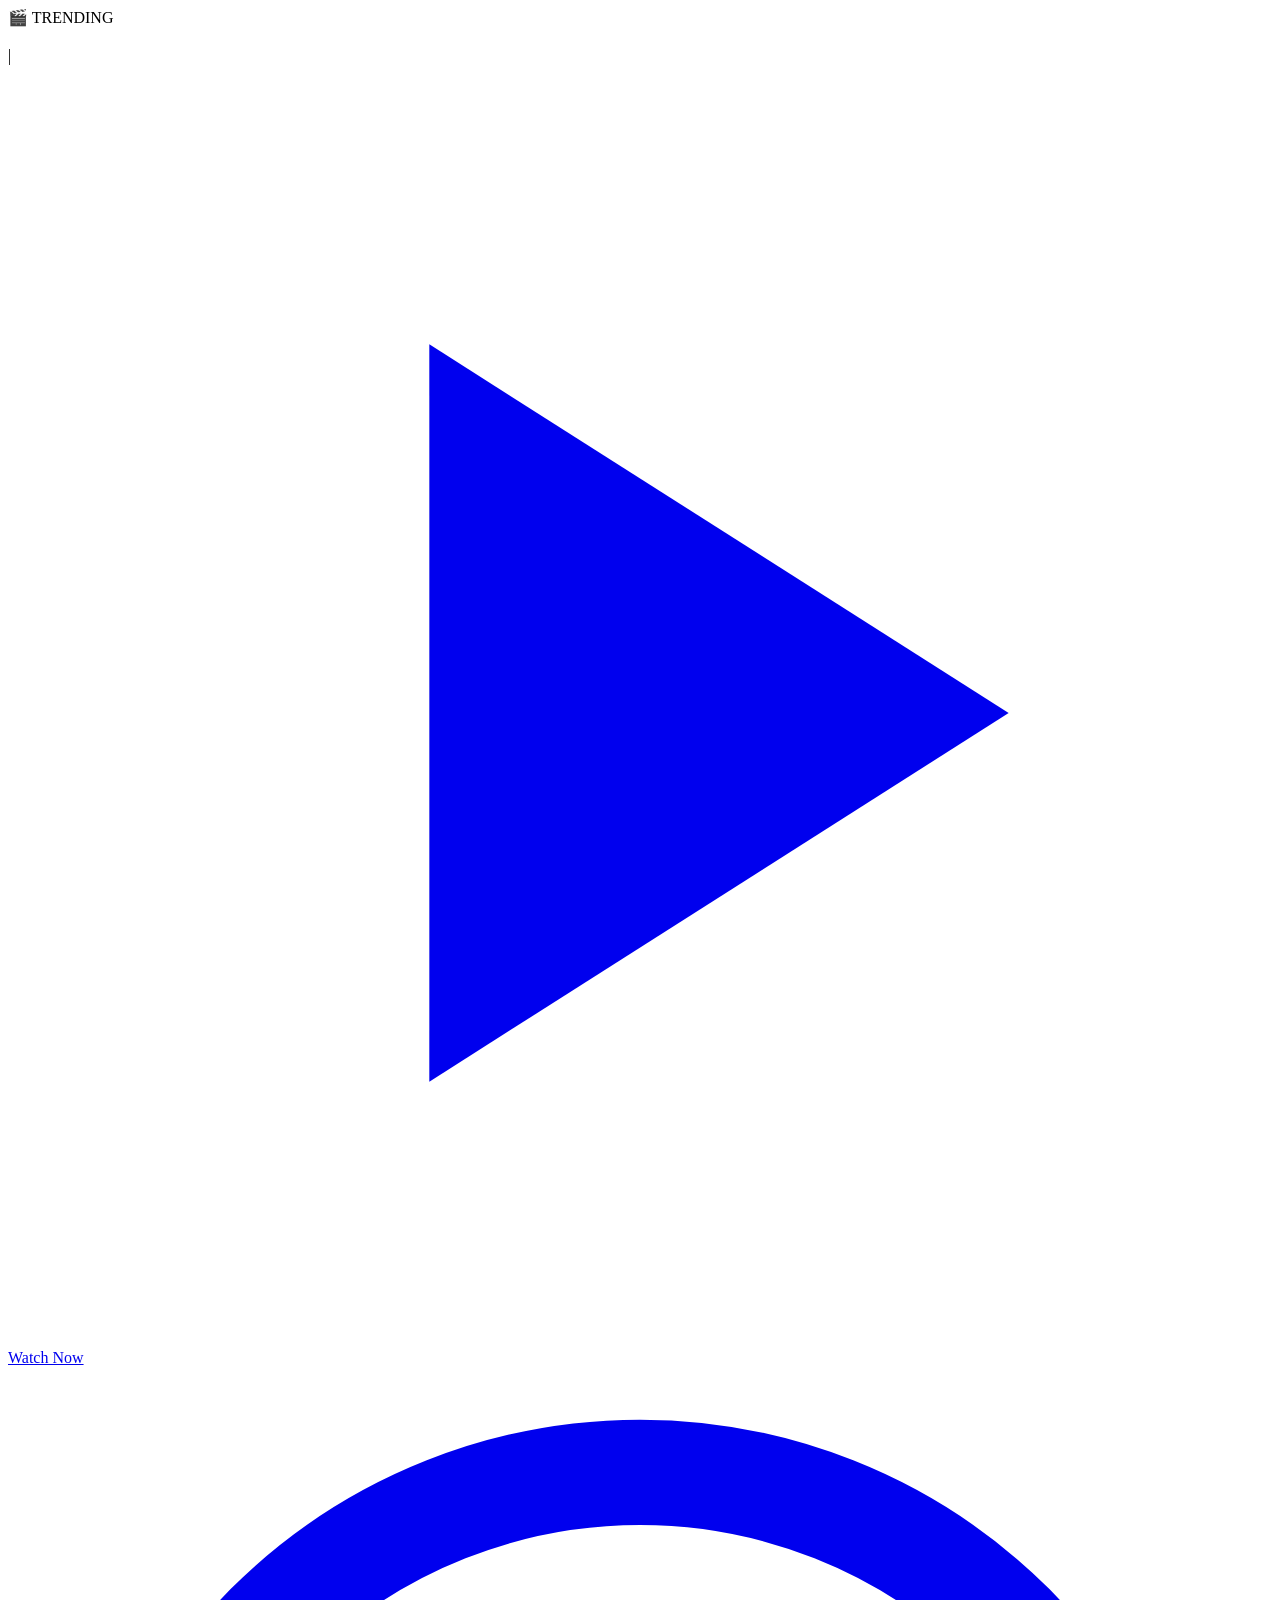
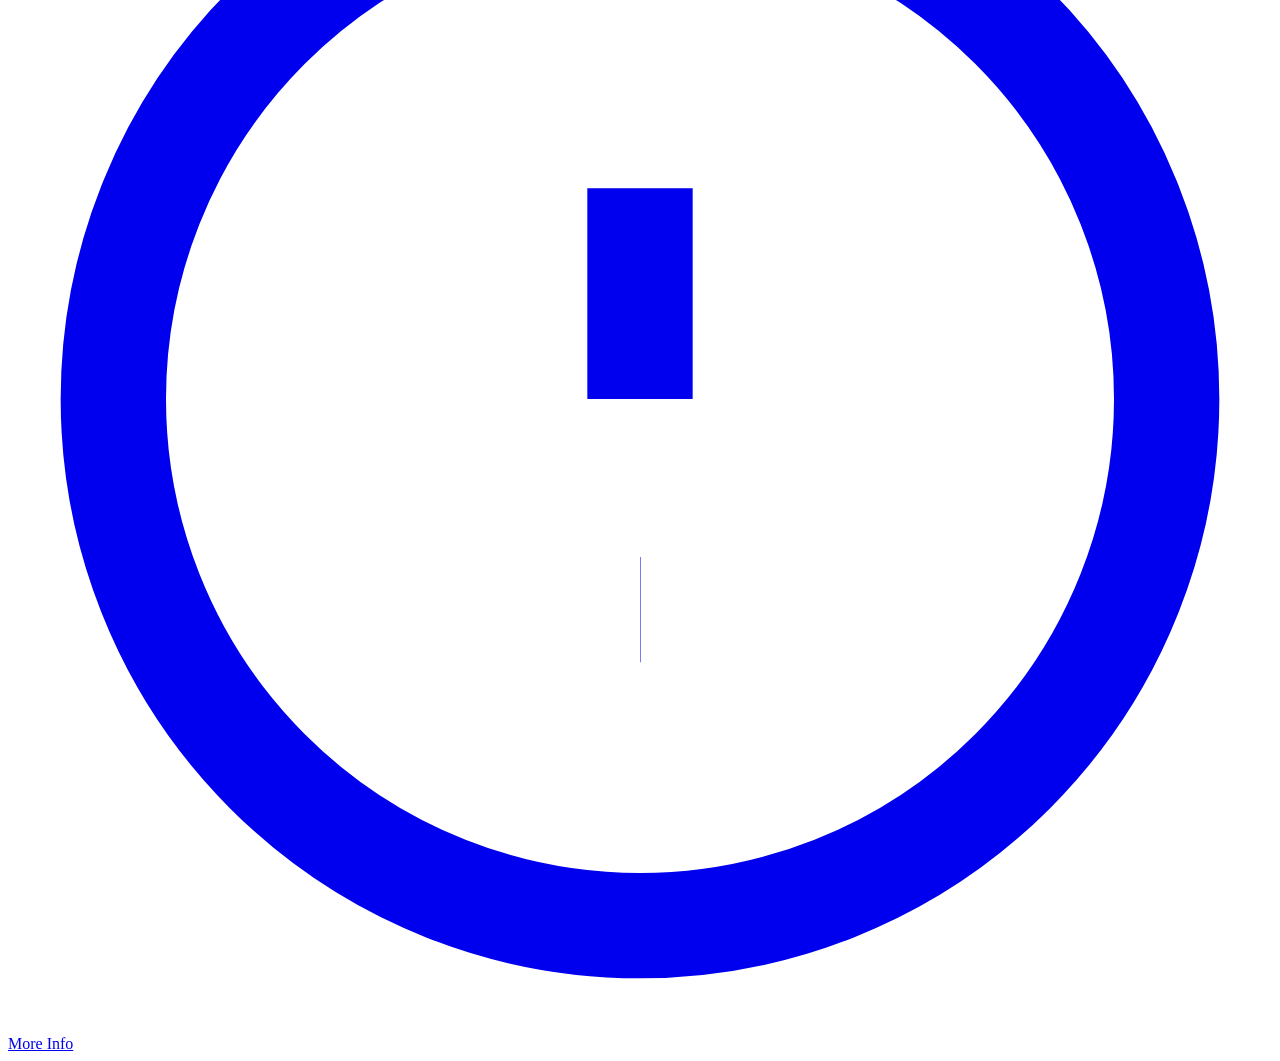
==== index.html @ 194842af "Add files via upload" ====
<!DOCTYPE html>
<html lang="en">
<head>
  <meta charset="UTF-8">
  <meta name="viewport" content="width=device-width, initial-scale=1.0">
  <title>StreamVault — Watch Movies & TV Shows</title>
  <meta name="description" content="Stream thousands of movies and TV shows for free on StreamVault.">
  <link rel="icon" href="data:image/svg+xml,<svg xmlns='http://www.w3.org/2000/svg' viewBox='0 0 100 100'><text y='.9em' font-size='90'>🎬</text></svg>">
  <link rel="stylesheet" href="assets/css/main.css">
</head>
<body>

  <!-- Hero -->
  <section class="hero" id="hero">
    <div class="hero-bg" id="heroBg"></div>
    <div class="hero-content">
      <div class="hero-badge" id="heroBadge">🎬 TRENDING</div>
      <h1 class="hero-title" id="heroTitle"></h1>
      <div class="hero-meta">
        <span id="heroRating"></span>
        <span class="sep">|</span>
        <span id="heroYear"></span>
      </div>
      <p class="hero-overview" id="heroOverview"></p>
      <div class="hero-btns">
        <a class="btn btn-primary" id="heroWatchBtn" href="#">
          <svg viewBox="0 0 24 24" fill="currentColor"><path d="M8 5v14l11-7z"/></svg>
          Watch Now
        </a>
        <a class="btn btn-secondary" id="heroDetailBtn" href="#">
          <svg viewBox="0 0 24 24" fill="none" stroke="currentColor" stroke-width="2"><circle cx="12" cy="12" r="10"/><line x1="12" y1="8" x2="12" y2="12"/><line x1="12" y1="16" x2="12.01" y2="16"/></svg>
          More Info
        </a>
      </div>
    </div>
    <div class="hero-thumbs" id="heroThumbs"></div>
  </section>

  <!-- Main content rows -->
  <main id="homeContent"></main>

  <!-- Scripts -->
  <script src="assets/js/config.js"></script>
  <script src="assets/js/api.js"></script>
  <script src="assets/js/ui.js"></script>
  <script src="assets/js/layout.js"></script>
  <script src="assets/js/home.js"></script>
</body>
</html>
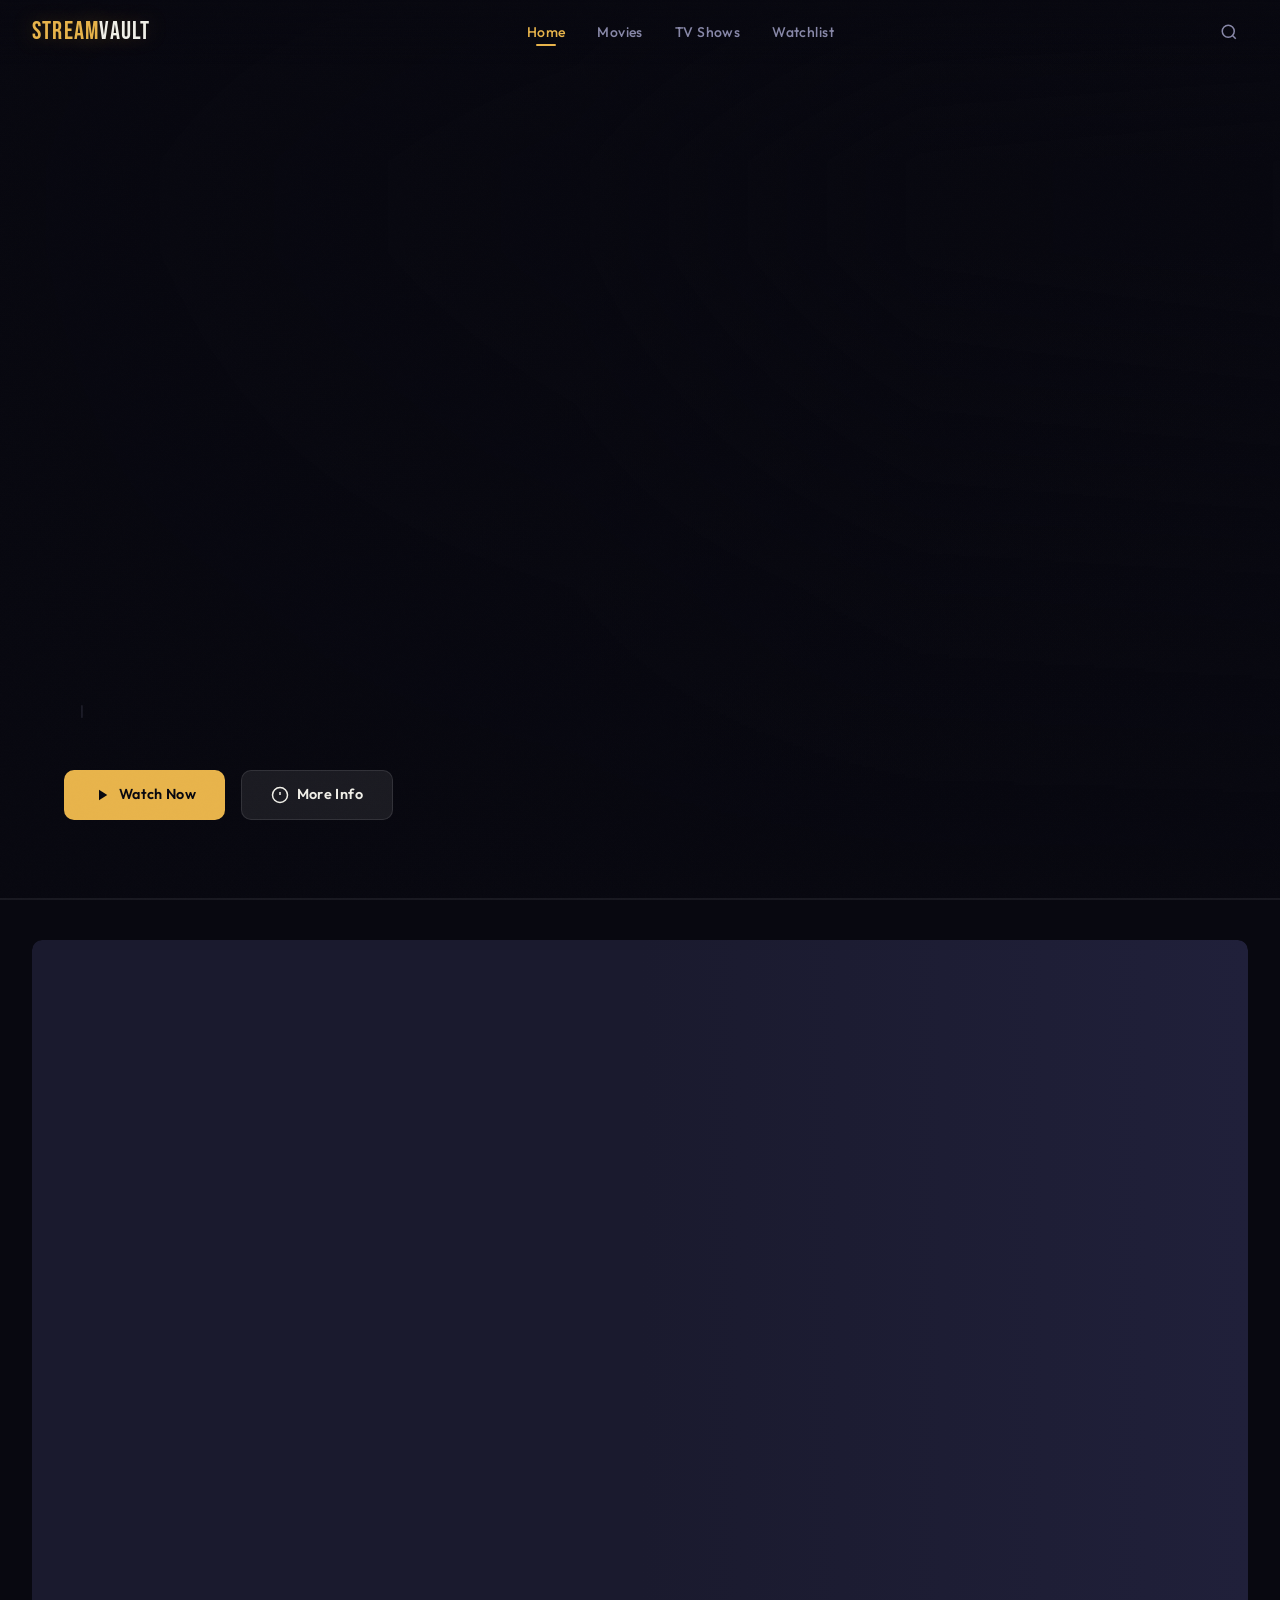
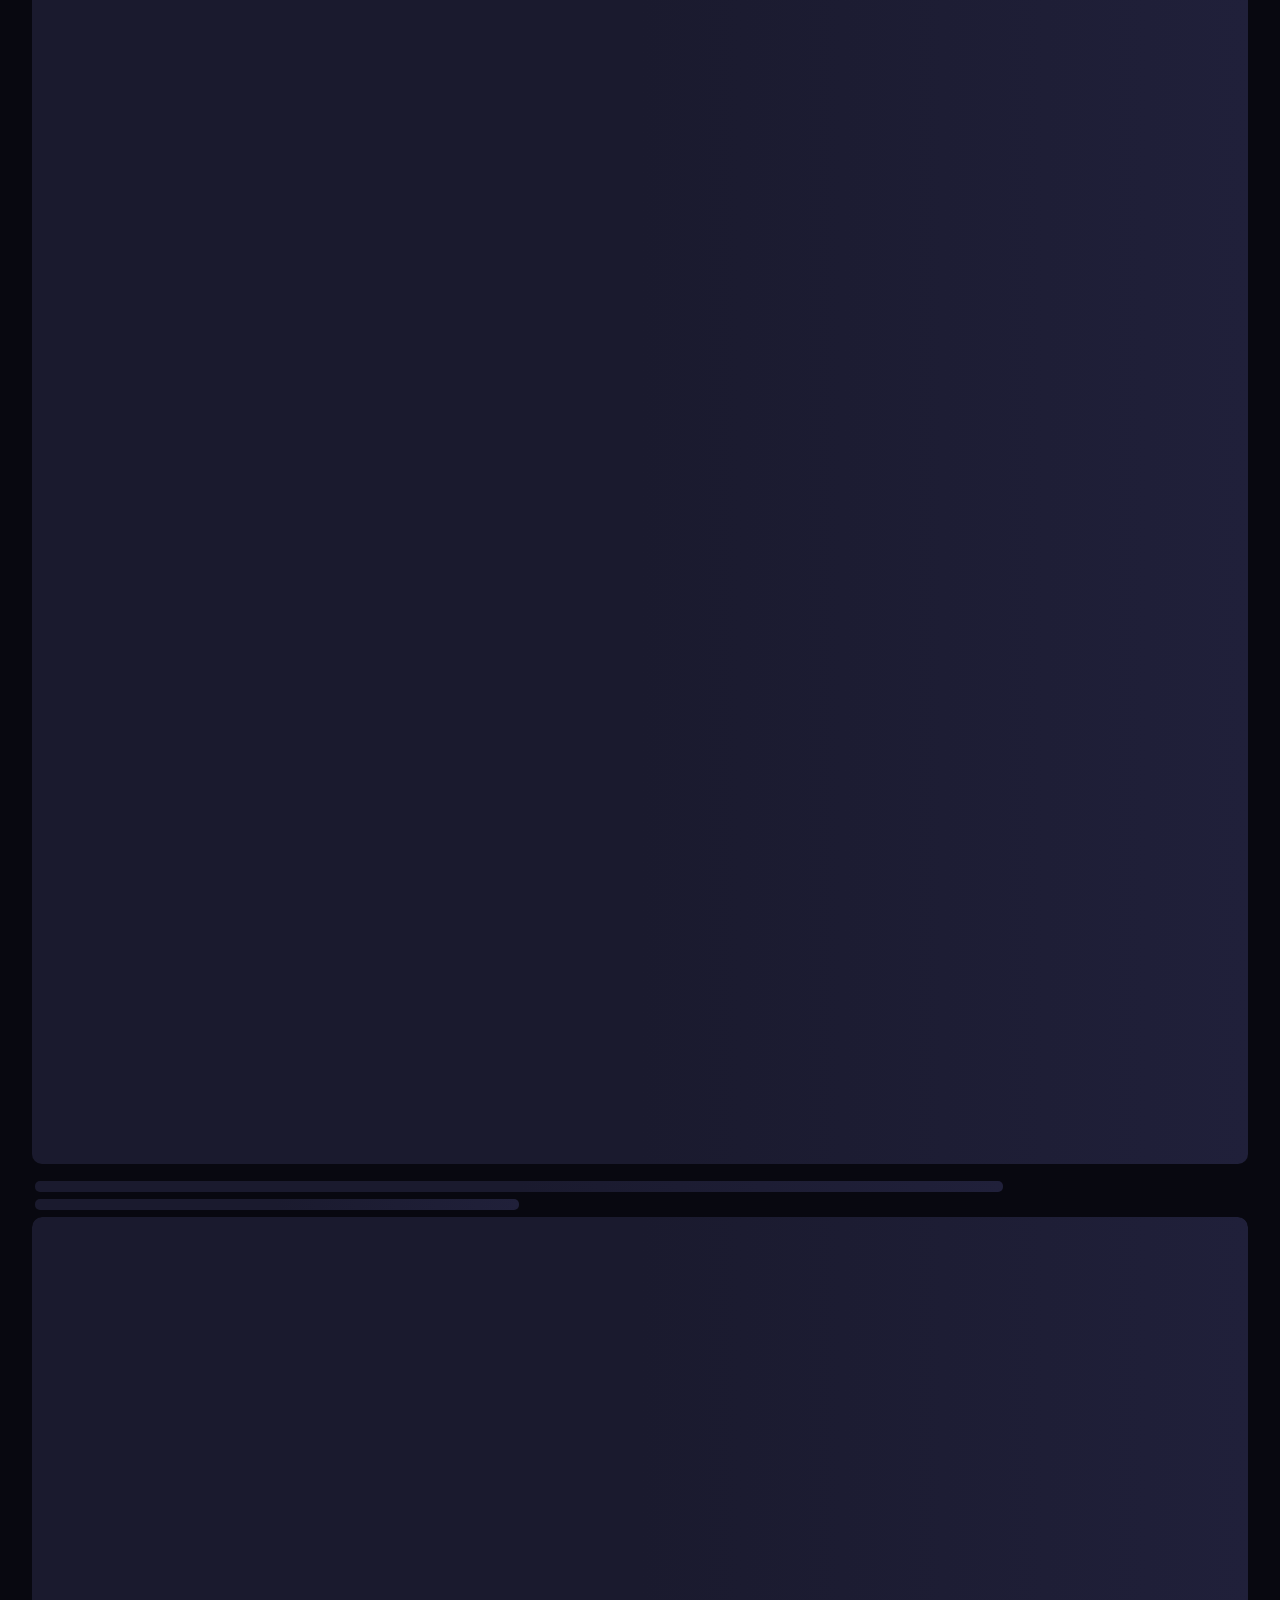
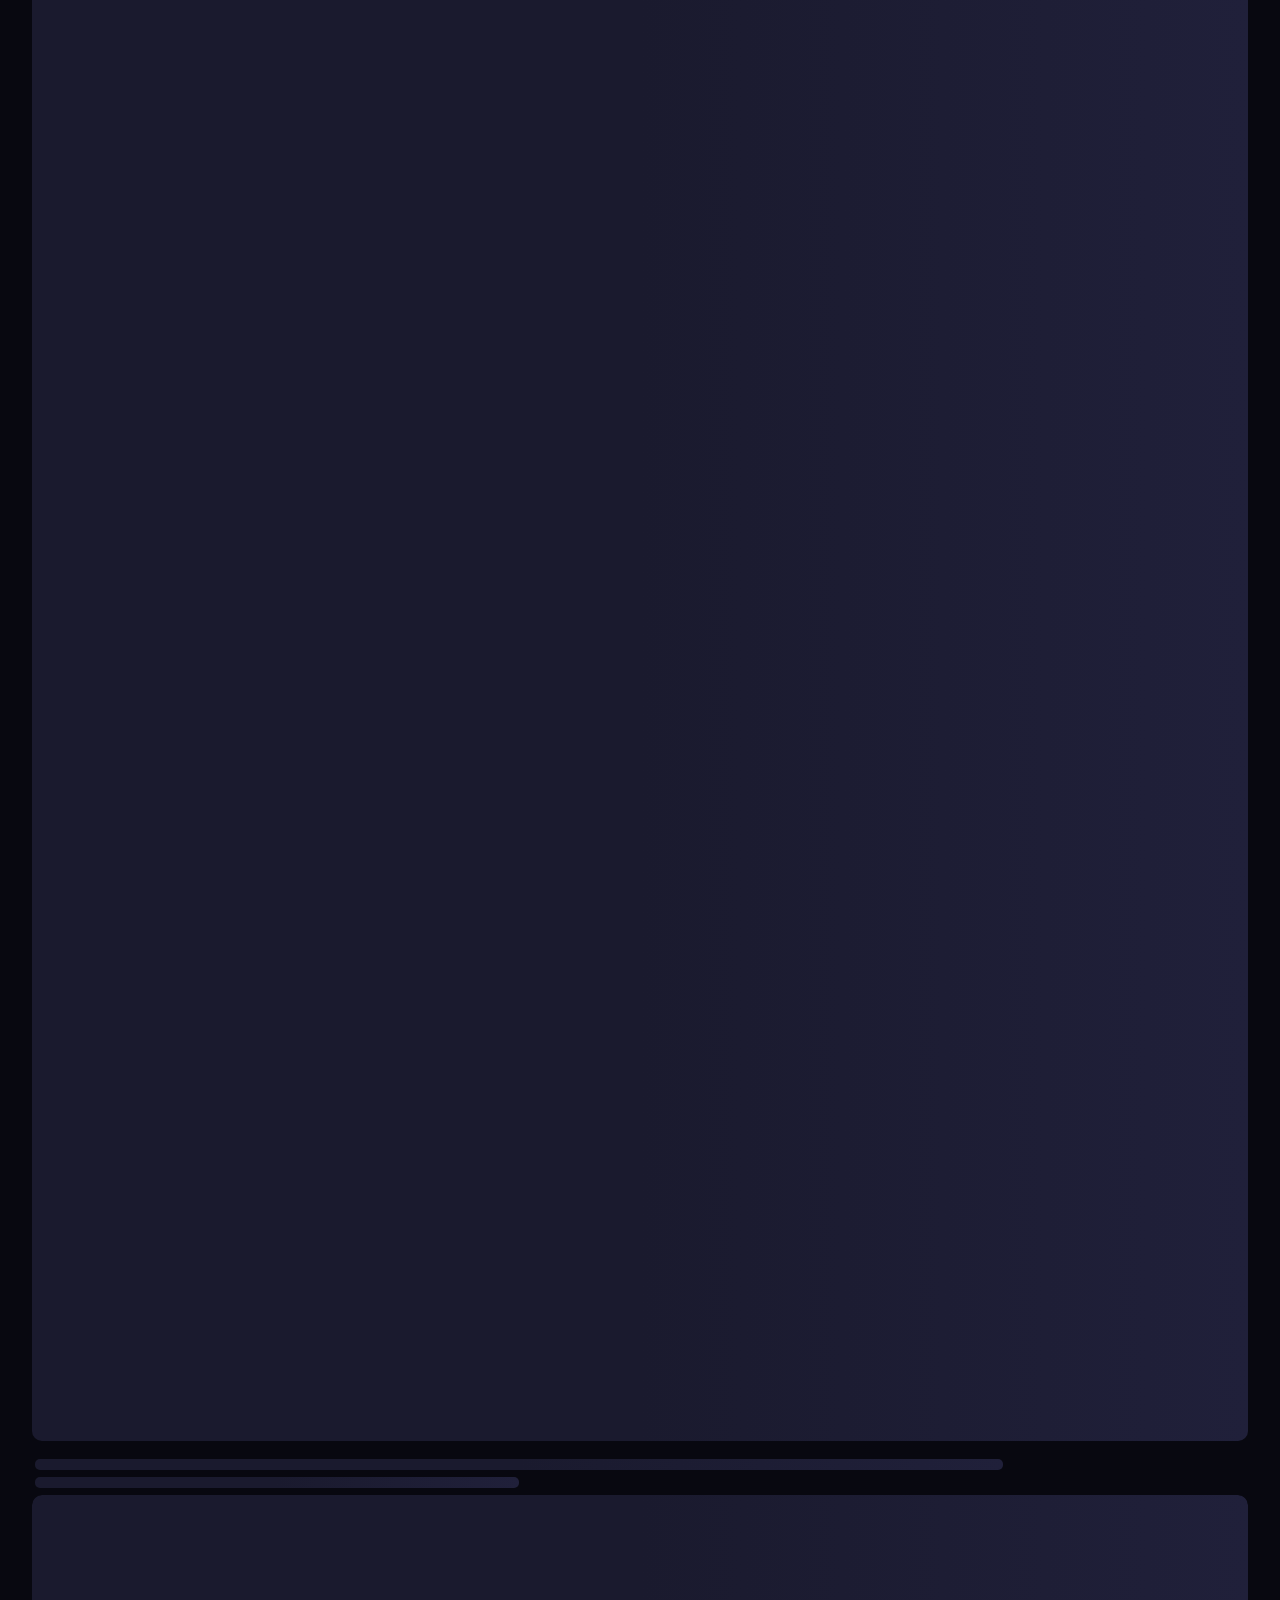
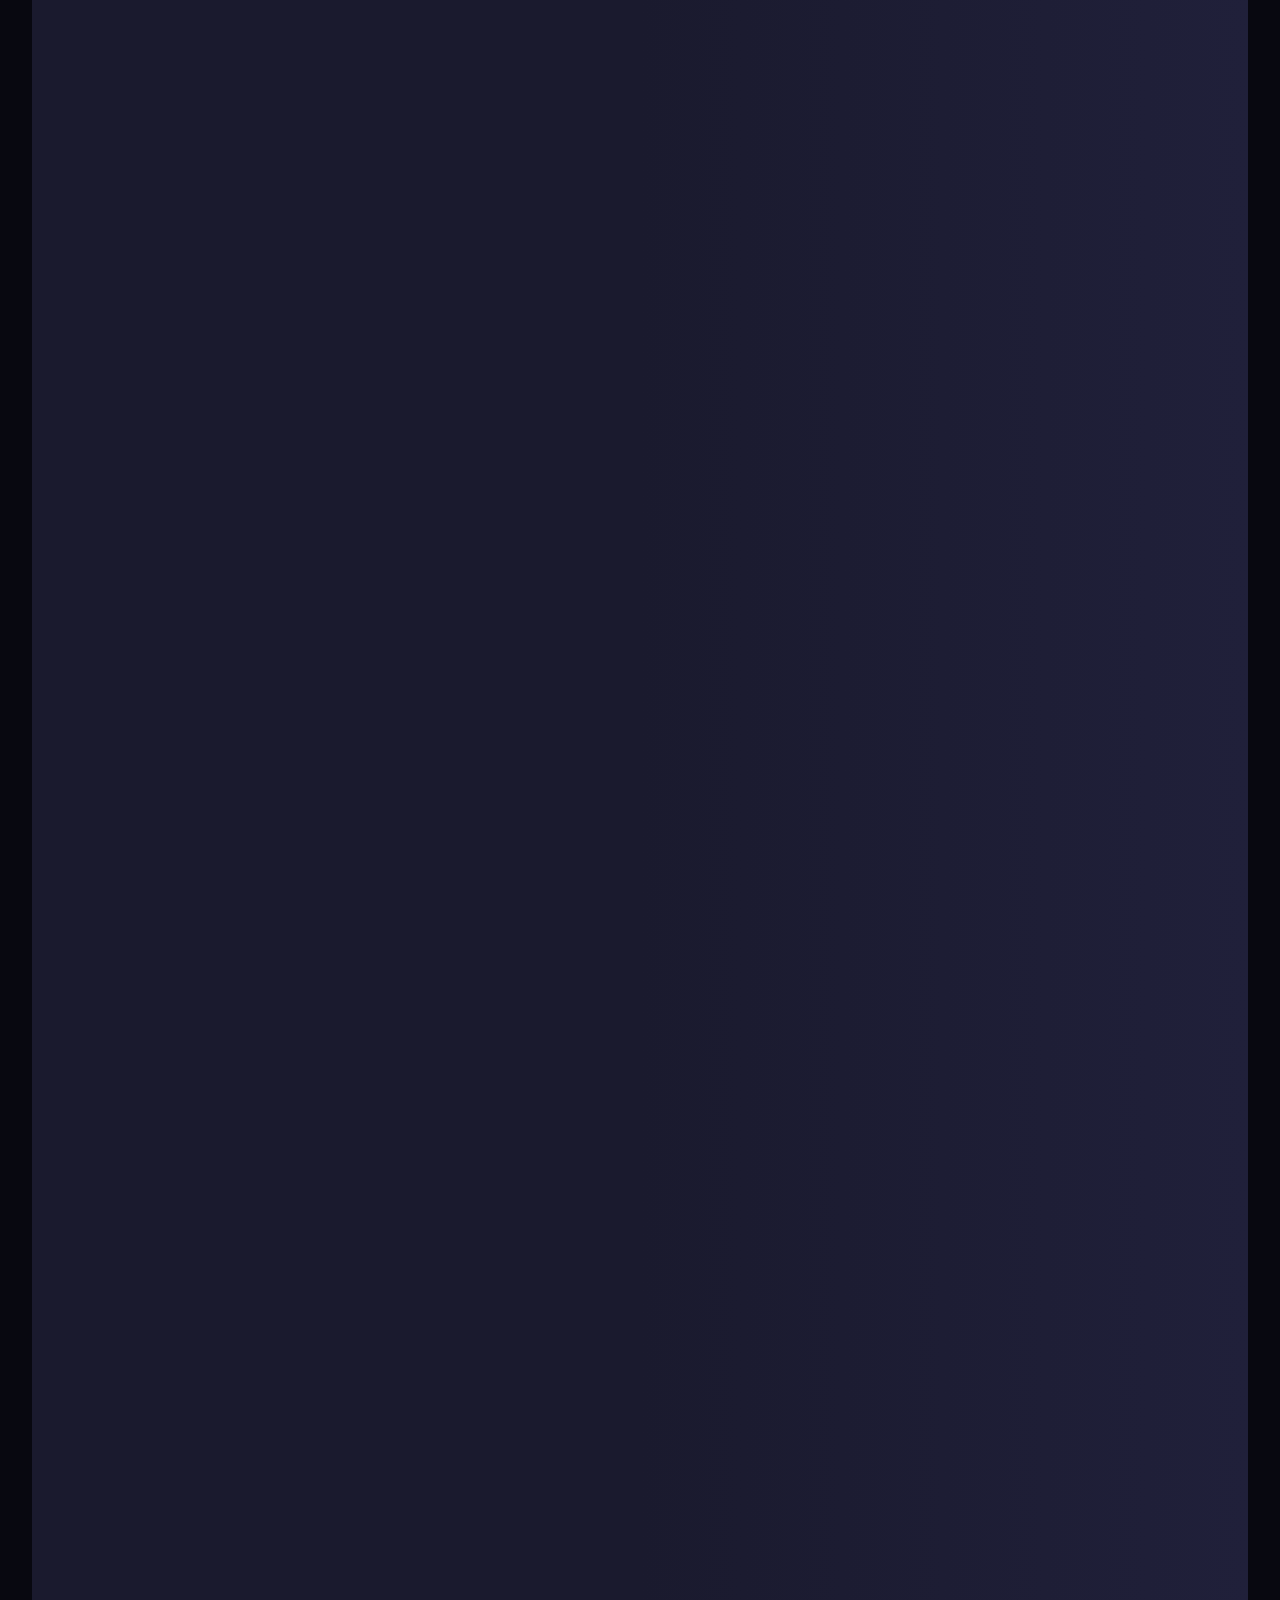
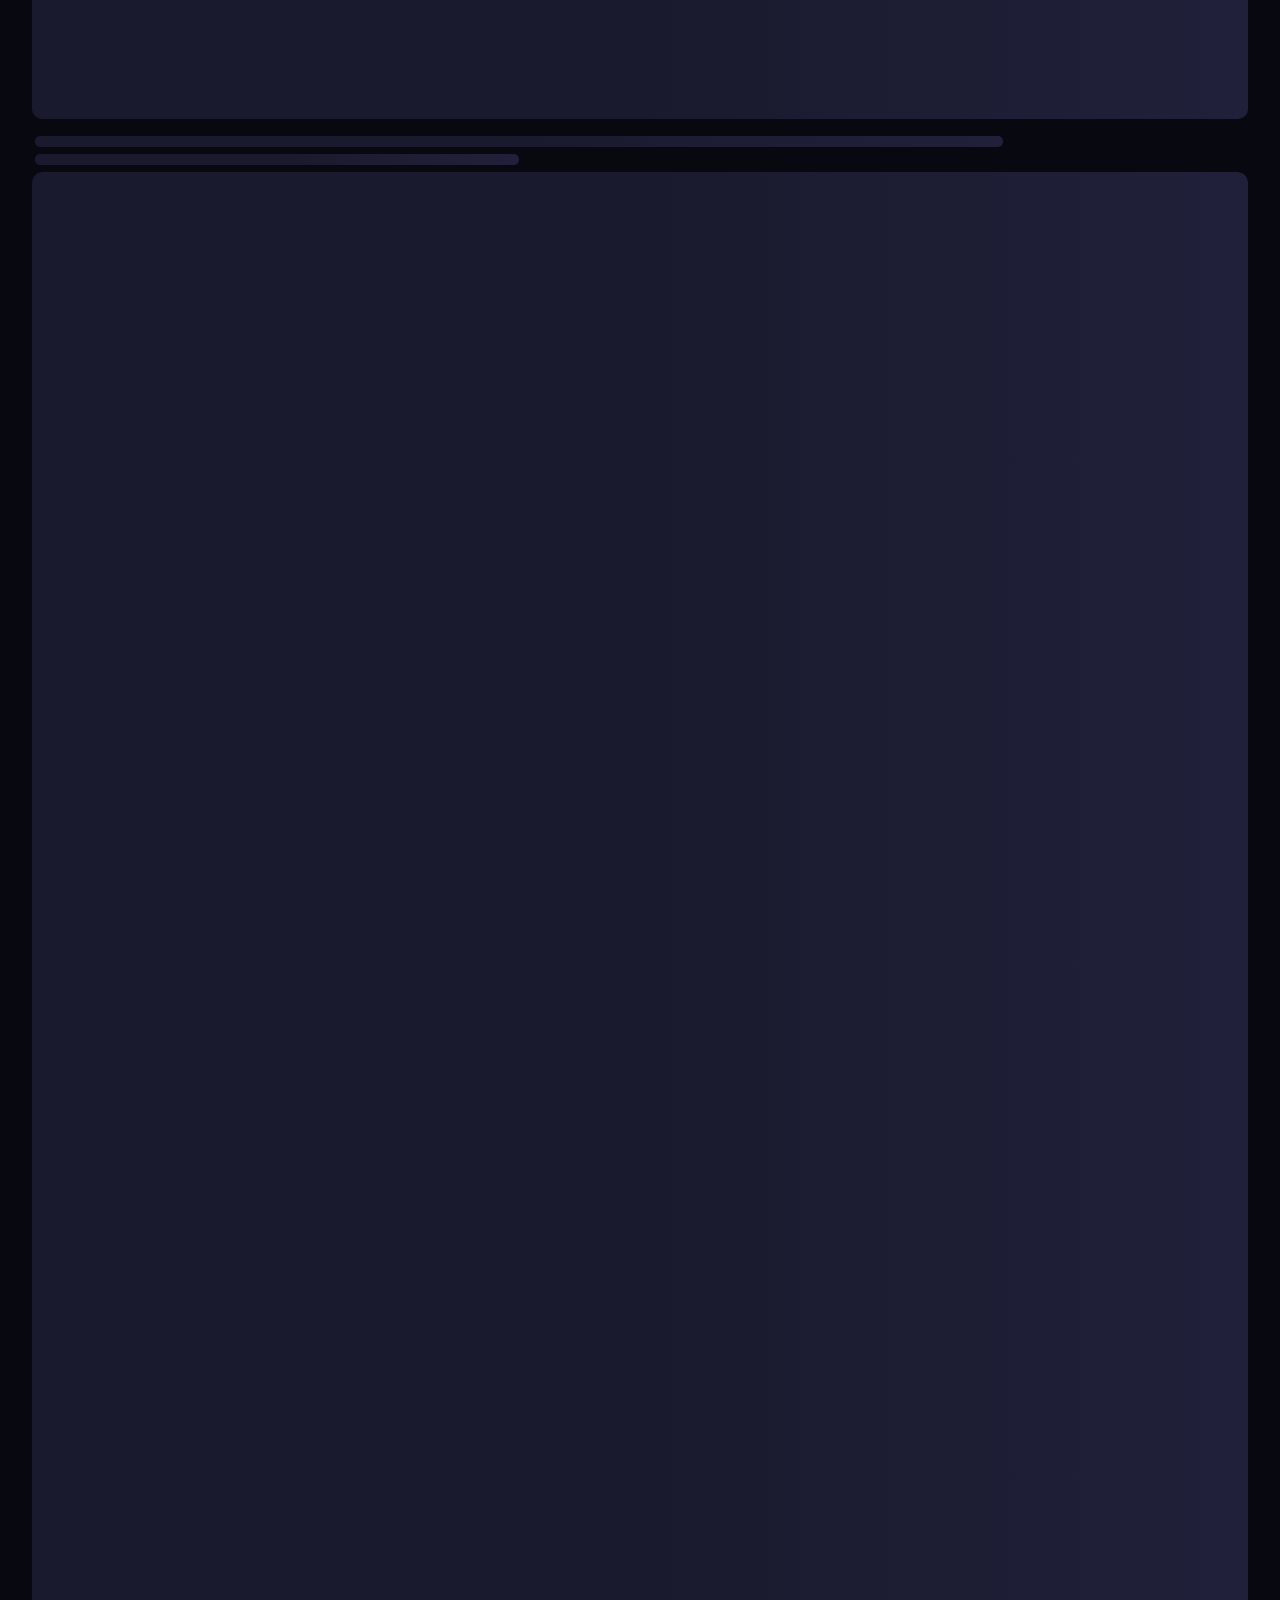
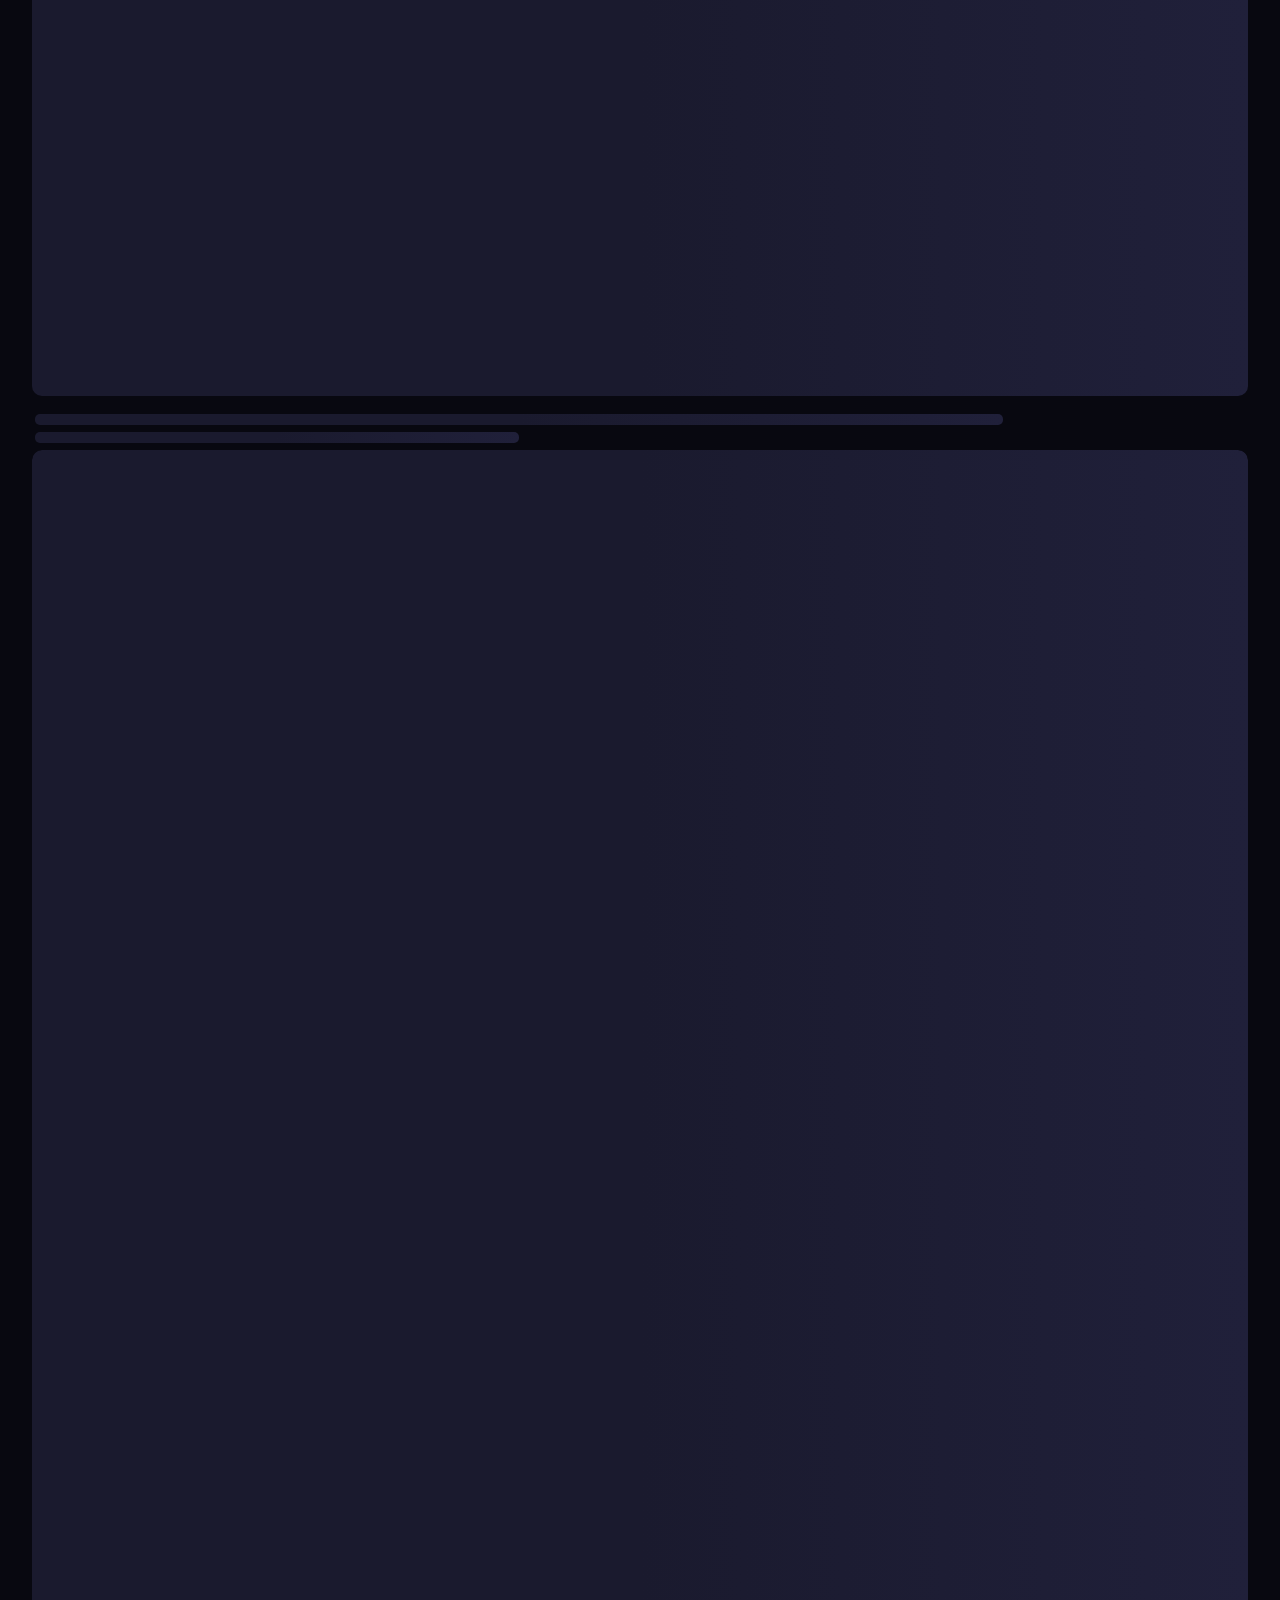
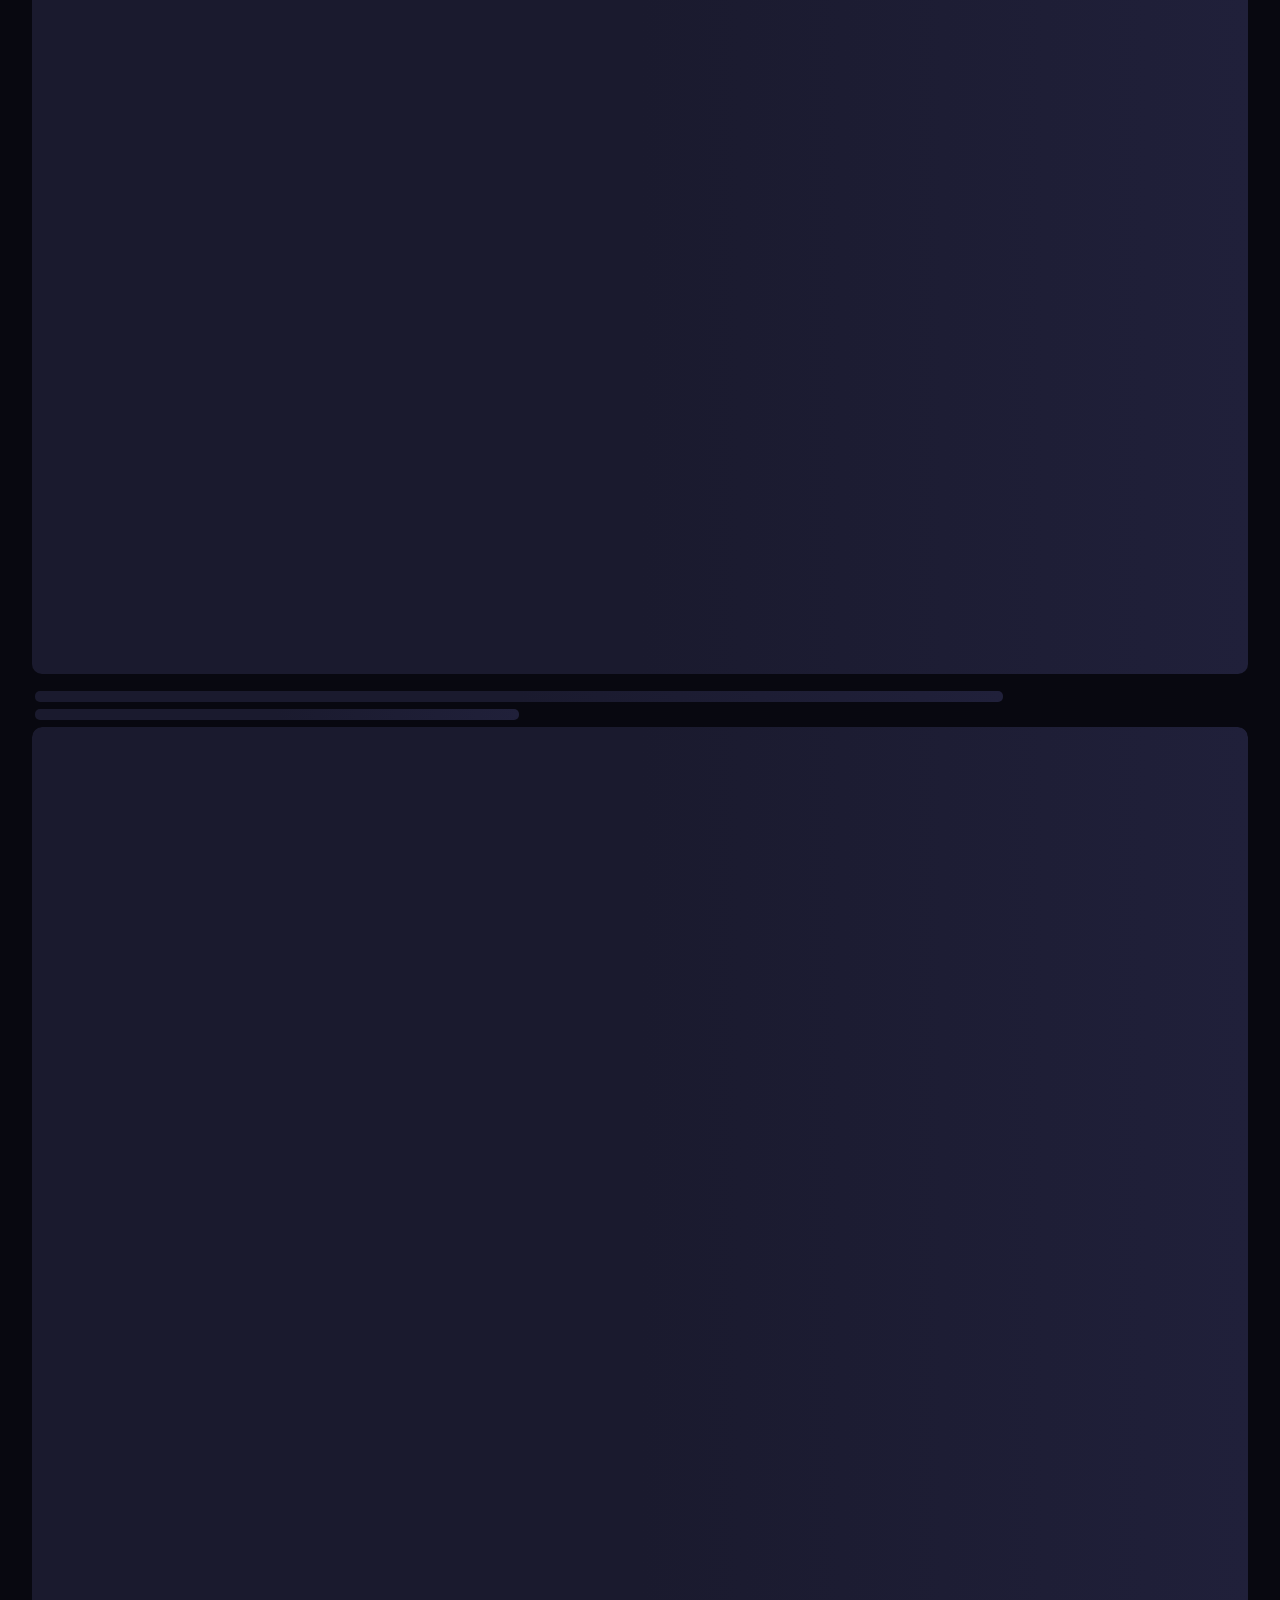
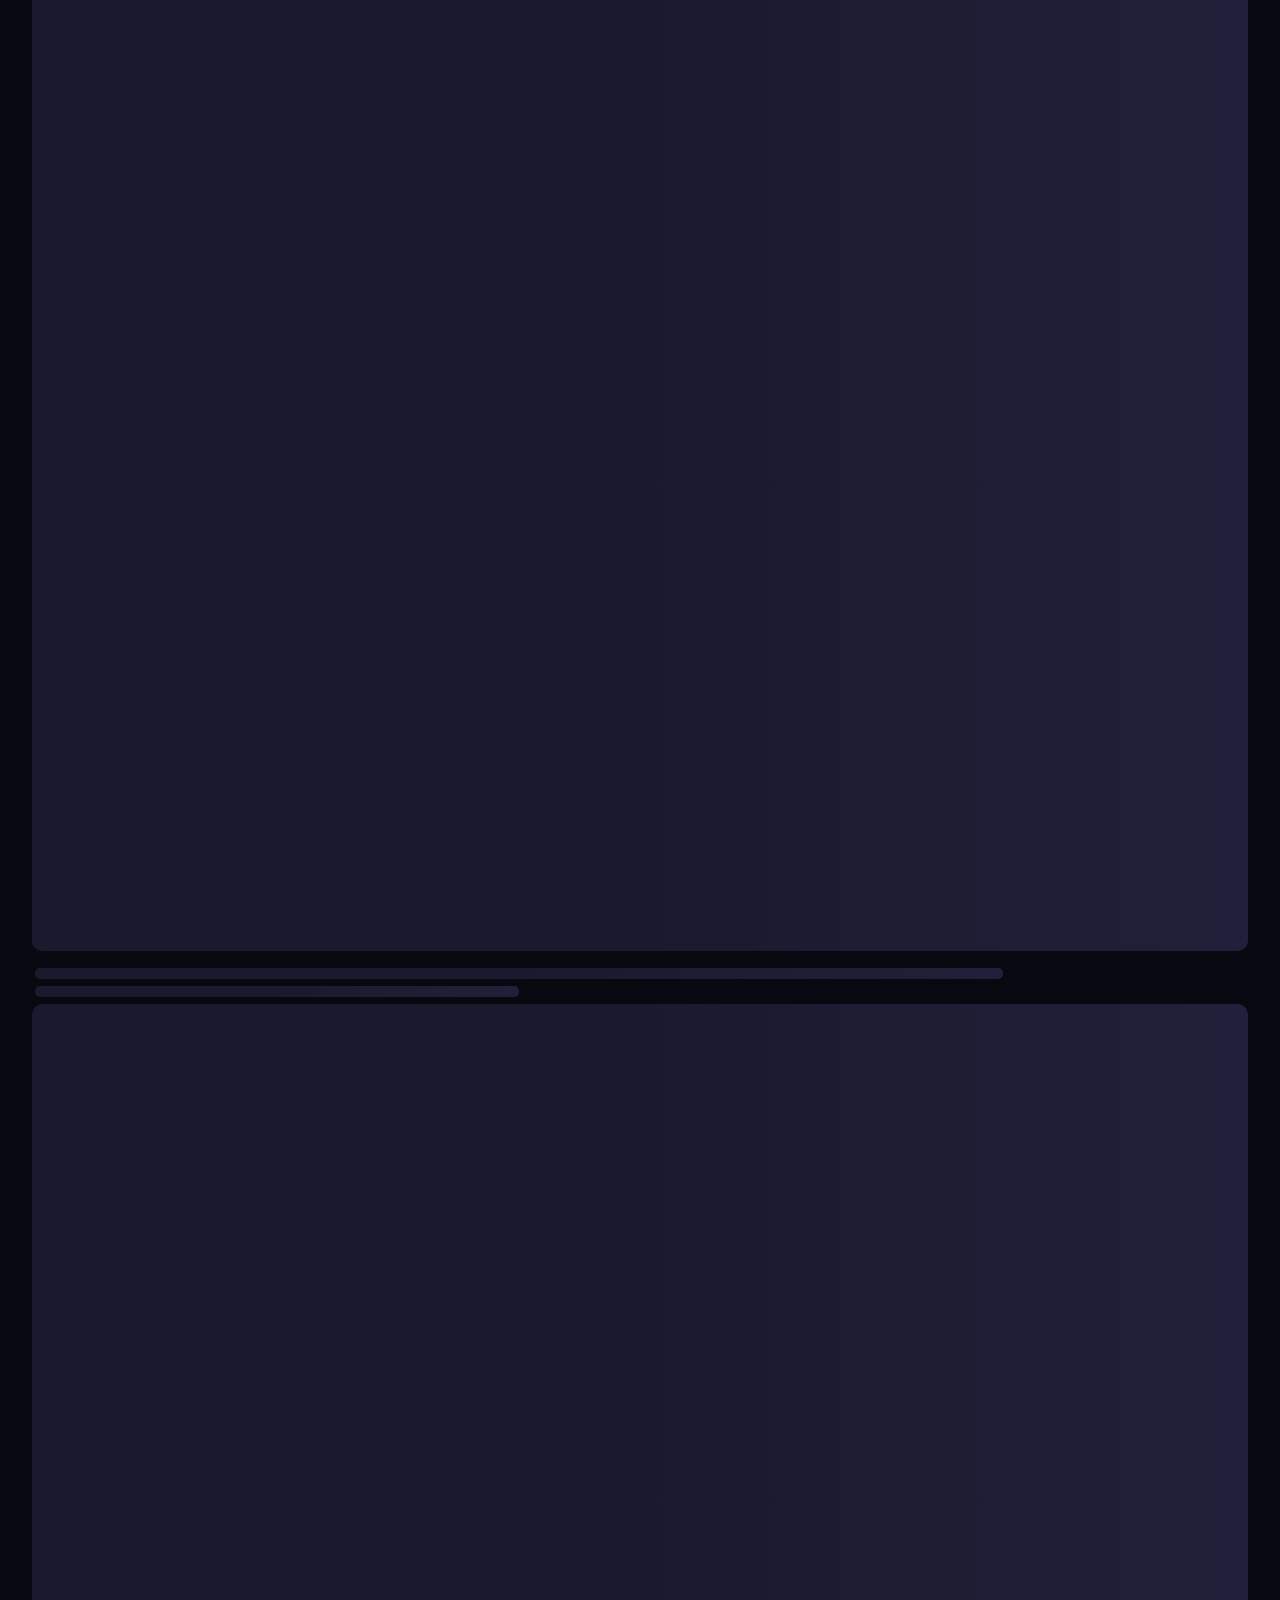
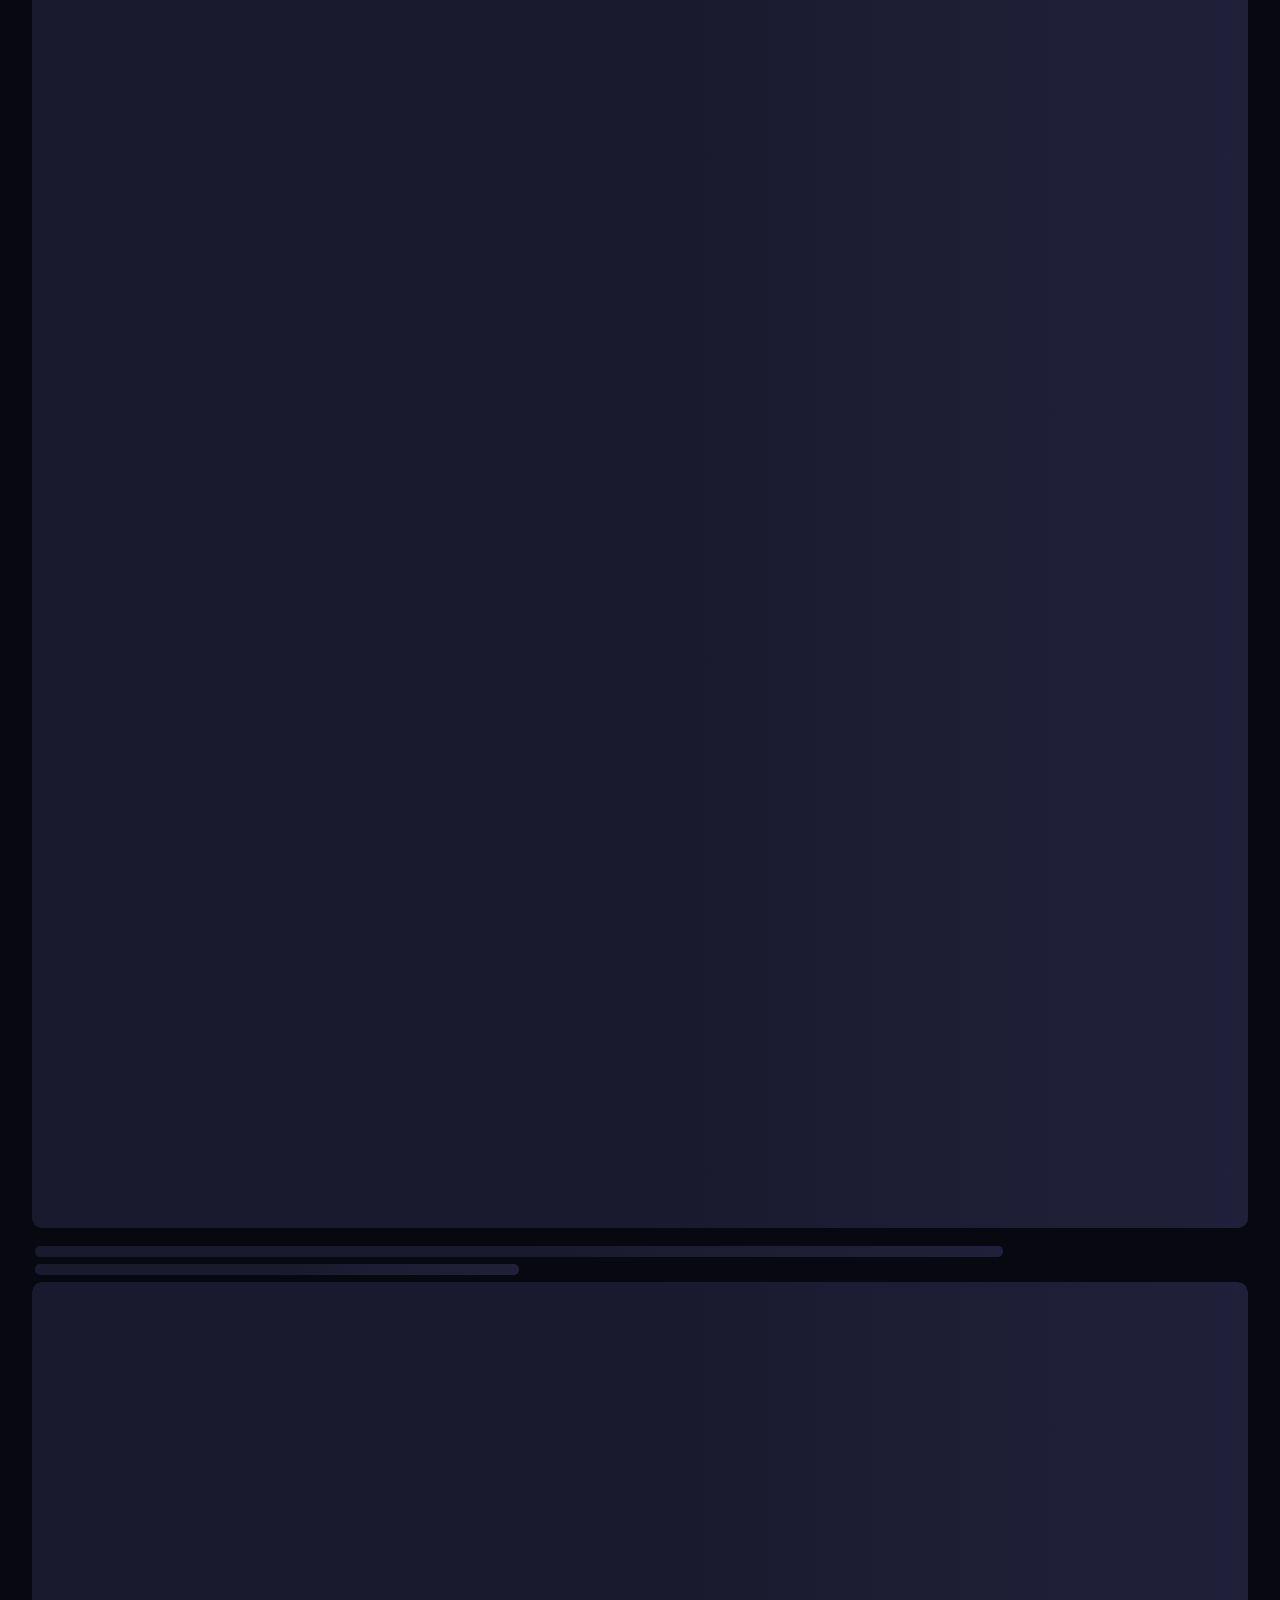
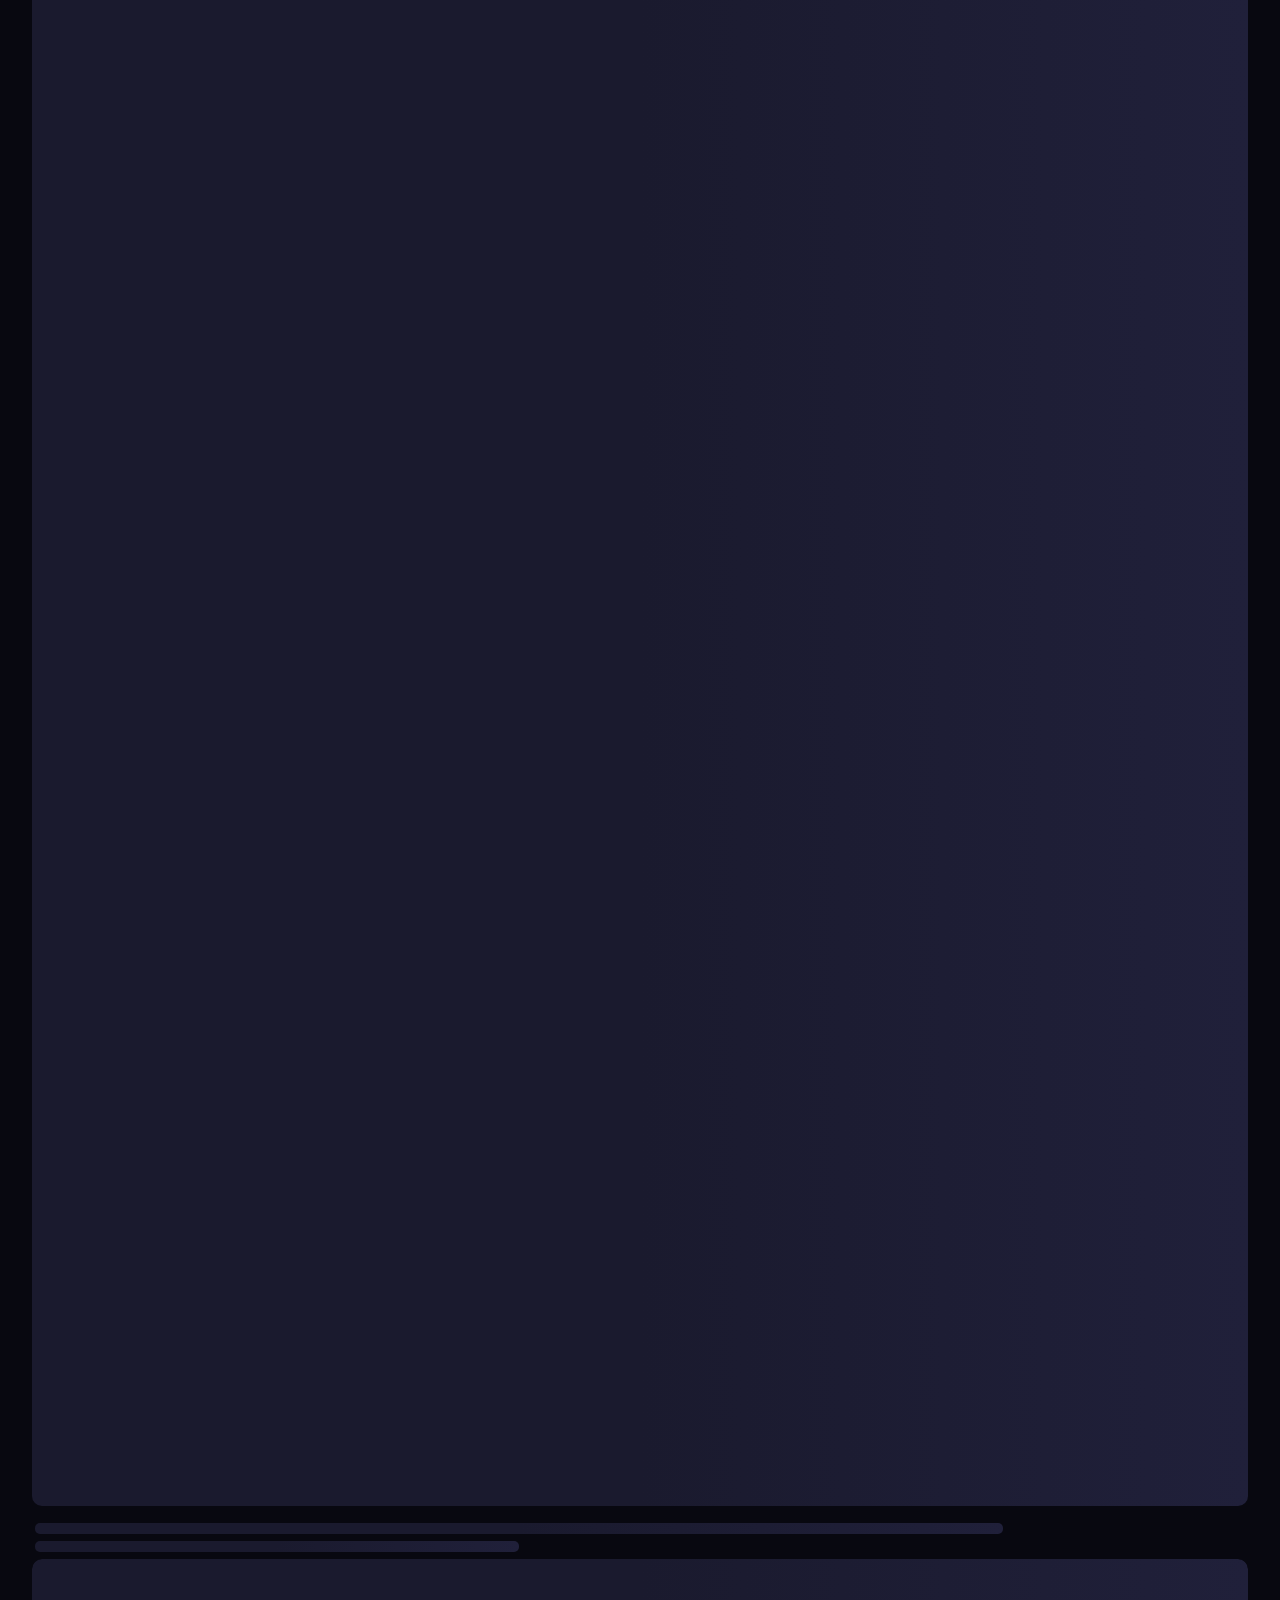
==== commit 6b189013: "Update index.html" ====
--- a/index.html
+++ b/index.html
@@ -34,6 +34,7 @@
       </div>
     </div>
     <div class="hero-thumbs" id="heroThumbs"></div>
+    <div class="hero-progress"><div class="hero-progress-bar" id="heroProgressBar"></div></div>
   </section>
 
   <!-- Main content rows -->
@@ -44,6 +45,7 @@
   <script src="assets/js/api.js"></script>
   <script src="assets/js/ui.js"></script>
   <script src="assets/js/layout.js"></script>
+  <script src="assets/js/anim.js"></script>
   <script src="assets/js/home.js"></script>
 </body>
 </html>
--- a/assets/css/main.css
+++ b/assets/css/main.css
@@ -0,0 +1,872 @@
+/* ============================================================
+   STREAMVAULT — Global Stylesheet v2
+   Theme: Cinematic Dark Luxury
+   Fonts: Bebas Neue (display) + Outfit (body)
+   ============================================================ */
+
+@import url('https://fonts.googleapis.com/css2?family=Bebas+Neue&family=Outfit:wght@300;400;500;600;700&display=swap');
+
+/* ── Variables ────────────────────────────────────────────── */
+:root {
+  --bg:          #080810;
+  --bg2:         #0e0e1a;
+  --bg3:         #141426;
+  --surface:     #1a1a2e;
+  --surface2:    #20203a;
+  --border:      rgba(255,255,255,0.07);
+  --border2:     rgba(255,255,255,0.13);
+  --accent:      #E8B44B;
+  --accent2:     #f5cc7a;
+  --accent-dim:  rgba(232,180,75,0.12);
+  --accent-glow: rgba(232,180,75,0.3);
+  --text:        #f0efe8;
+  --text-muted:  #8888a8;
+  --text-dim:    #555570;
+  --red:         #e84b4b;
+  --green:       #4be89a;
+  --font-head:   'Bebas Neue', sans-serif;
+  --font-body:   'Outfit', sans-serif;
+  --radius:      10px;
+  --radius-lg:   16px;
+  --card-w:      175px;
+  --ease:        cubic-bezier(0.4, 0, 0.2, 1);
+  --ease-spring: cubic-bezier(0.34, 1.56, 0.64, 1);
+  --ease-out:    cubic-bezier(0, 0, 0.2, 1);
+  --t1: 0.15s;
+  --t2: 0.25s;
+  --t3: 0.4s;
+  --nav-h:      64px;
+  --bottom-nav: 64px;
+}
+
+/* ── Reset ────────────────────────────────────────────────── */
+*, *::before, *::after { box-sizing: border-box; margin: 0; padding: 0; }
+html { scroll-behavior: smooth; -webkit-text-size-adjust: 100%; }
+body {
+  font-family: var(--font-body);
+  background: var(--bg);
+  color: var(--text);
+  min-height: 100vh;
+  overflow-x: hidden;
+  line-height: 1.6;
+  -webkit-font-smoothing: antialiased;
+  -moz-osx-font-smoothing: grayscale;
+}
+a  { color: inherit; text-decoration: none; }
+img { display: block; max-width: 100%; }
+button { cursor: pointer; font-family: var(--font-body); border: none; background: none; }
+ul { list-style: none; }
+
+/* Scrollbar */
+::-webkit-scrollbar { width: 5px; height: 4px; }
+::-webkit-scrollbar-track { background: transparent; }
+::-webkit-scrollbar-thumb { background: var(--surface2); border-radius: 3px; }
+
+/* Grain texture */
+body::before {
+  content: '';
+  position: fixed; inset: 0;
+  background-image: url("data:image/svg+xml,%3Csvg viewBox='0 0 256 256' xmlns='http://www.w3.org/2000/svg'%3E%3Cfilter id='n'%3E%3CfeTurbulence type='fractalNoise' baseFrequency='0.9' numOctaves='4' stitchTiles='stitch'/%3E%3C/filter%3E%3Crect width='100%25' height='100%25' filter='url(%23n)' opacity='0.04'/%3E%3C/svg%3E");
+  background-size: 180px;
+  pointer-events: none;
+  z-index: 9998;
+  opacity: 0.35;
+}
+
+/* ============================================================
+   KEYFRAMES
+   ============================================================ */
+@keyframes fadeUp    { from { opacity:0; transform:translateY(24px); } to { opacity:1; transform:translateY(0); } }
+@keyframes fadeIn    { from { opacity:0; } to { opacity:1; } }
+@keyframes scaleIn   { from { opacity:0; transform:scale(0.94); } to { opacity:1; transform:scale(1); } }
+@keyframes slideDown { from { opacity:0; transform:translateY(-10px); } to { opacity:1; transform:translateY(0); } }
+@keyframes shimmer   { to { background-position:-200% 0; } }
+@keyframes bounce    { to { opacity:1; transform:translateY(-8px); } }
+@keyframes pulse     { 0%,100% { opacity:1; } 50% { opacity:0.45; } }
+@keyframes float     { 0%,100% { transform:translateY(0); } 50% { transform:translateY(-7px); } }
+@keyframes heroPan   { 0% { transform:scale(1.08); } 100% { transform:scale(1.13) translateX(-1.5%); } }
+@keyframes glowPulse { 0%,100% { box-shadow:0 0 20px var(--accent-glow); } 50% { box-shadow:0 0 40px rgba(232,180,75,0.55); } }
+@keyframes borderFlow{ 0%,100% { border-color:rgba(232,180,75,0.3); } 50% { border-color:rgba(232,180,75,0.7); } }
+@keyframes ripple    { to { transform:scale(4); opacity:0; } }
+
+@media (prefers-reduced-motion: reduce) {
+  *, *::before, *::after { animation-duration:0.01ms !important; transition-duration:0.01ms !important; }
+}
+
+/* ── Page entrance ────────────────────────────────────────── */
+.page-enter { animation: fadeUp 0.55s var(--ease-out) both; }
+
+/* Scroll reveal */
+.reveal {
+  opacity: 0; transform: translateY(28px);
+  transition: opacity 0.55s var(--ease-out), transform 0.55s var(--ease-out);
+}
+.reveal.visible { opacity: 1; transform: translateY(0); }
+.reveal-delay-1 { transition-delay: 0.1s; }
+.reveal-delay-2 { transition-delay: 0.2s; }
+.reveal-delay-3 { transition-delay: 0.3s; }
+
+/* ============================================================
+   NAVBAR
+   ============================================================ */
+.navbar {
+  position: fixed; top: 0; left: 0; right: 0; z-index: 1000;
+  height: var(--nav-h);
+  padding: 0 2rem;
+  display: flex; align-items: center; justify-content: space-between;
+  transition: background var(--t3) var(--ease), box-shadow var(--t3);
+  background: linear-gradient(to bottom, rgba(8,8,16,0.9) 0%, transparent 100%);
+}
+.navbar.scrolled {
+  background: rgba(8,8,16,0.93);
+  backdrop-filter: blur(20px) saturate(160%);
+  -webkit-backdrop-filter: blur(20px) saturate(160%);
+  box-shadow: 0 1px 0 var(--border);
+}
+.nav-logo {
+  font-family: var(--font-head);
+  font-size: 1.55rem; letter-spacing: 0.05em;
+  color: var(--accent);
+  text-shadow: 0 0 22px rgba(232,180,75,0.3);
+  position: relative;
+  transition: text-shadow var(--t2);
+}
+.nav-logo::after {
+  content: '';
+  position: absolute; bottom: -2px; left: 0;
+  width: 100%; height: 1px; background: var(--accent);
+  transform: scaleX(0); transform-origin: left;
+  transition: transform var(--t2) var(--ease);
+}
+.nav-logo:hover::after { transform: scaleX(1); }
+.nav-logo span { color: var(--text); }
+
+.nav-links { display: flex; gap: 0.2rem; }
+.nav-link {
+  padding: 0.45rem 0.9rem;
+  font-size: 0.875rem; font-weight: 500;
+  color: var(--text-muted); border-radius: 8px;
+  letter-spacing: 0.03em; position: relative;
+  transition: color var(--t2), background var(--t2);
+}
+.nav-link::before {
+  content: '';
+  position: absolute; bottom: 4px; left: 50%;
+  transform: translateX(-50%);
+  width: 0; height: 2px; background: var(--accent);
+  border-radius: 1px; transition: width var(--t2) var(--ease);
+}
+.nav-link:hover { color: var(--text); background: rgba(255,255,255,0.05); }
+.nav-link.active { color: var(--accent); }
+.nav-link.active::before { width: 20px; }
+
+.nav-actions { display: flex; align-items: center; gap: 0.5rem; }
+.nav-search-btn, .nav-icon-btn {
+  width: 38px; height: 38px; border-radius: 9px;
+  display: flex; align-items: center; justify-content: center;
+  color: var(--text-muted); position: relative; overflow: hidden;
+  transition: color var(--t2), background var(--t2);
+}
+.nav-search-btn:hover, .nav-icon-btn:hover { color: var(--text); background: rgba(255,255,255,0.08); }
+.nav-search-btn svg, .nav-icon-btn svg { width: 18px; height: 18px; }
+
+/* Hamburger */
+.nav-hamburger {
+  display: none; flex-direction: column; gap: 5px;
+  padding: 7px; border-radius: 8px;
+  transition: background var(--t2);
+}
+.nav-hamburger:hover { background: rgba(255,255,255,0.07); }
+.nav-hamburger span {
+  display: block; width: 20px; height: 2px;
+  background: var(--text); border-radius: 2px;
+  transition: transform var(--t2) var(--ease), opacity var(--t2), width var(--t2);
+  transform-origin: center;
+}
+.nav-hamburger.open span:nth-child(1) { transform: translateY(7px) rotate(45deg); }
+.nav-hamburger.open span:nth-child(2) { opacity: 0; width: 0; }
+.nav-hamburger.open span:nth-child(3) { transform: translateY(-7px) rotate(-45deg); }
+
+#navMenu {
+  display: none;
+  position: fixed; top: var(--nav-h); left: 0; right: 0;
+  background: rgba(8,8,16,0.97);
+  backdrop-filter: blur(24px); -webkit-backdrop-filter: blur(24px);
+  border-bottom: 1px solid var(--border);
+  padding: 1rem 1.25rem 1.5rem;
+  flex-direction: column; gap: 0.25rem;
+  transform: translateY(-110%);
+  transition: transform 0.35s var(--ease);
+  z-index: 999;
+}
+#navMenu.open { transform: translateY(0); }
+#navMenu .nav-link {
+  padding: 0.85rem 1rem; font-size: 0.95rem;
+  border-radius: 10px; display: flex; align-items: center; gap: 0.75rem;
+}
+#navMenu .nav-link::before { display: none; }
+#navMenu .nav-link.active {
+  background: var(--accent-dim);
+  border: 1px solid rgba(232,180,75,0.2);
+}
+
+/* ============================================================
+   BOTTOM NAV (mobile only)
+   ============================================================ */
+.bottom-nav {
+  display: none;
+  position: fixed; bottom: 0; left: 0; right: 0; z-index: 990;
+  height: var(--bottom-nav);
+  background: rgba(8,8,16,0.96);
+  backdrop-filter: blur(20px); -webkit-backdrop-filter: blur(20px);
+  border-top: 1px solid var(--border);
+  padding-bottom: env(safe-area-inset-bottom);
+}
+.bottom-nav-inner {
+  display: flex; height: 100%;
+  align-items: center; justify-content: space-around;
+}
+.bottom-nav-item {
+  flex: 1;
+  display: flex; flex-direction: column; align-items: center; justify-content: center;
+  gap: 3px; padding: 0.5rem;
+  color: var(--text-muted); border-radius: 10px;
+  position: relative;
+  transition: color var(--t2), transform var(--t2) var(--ease-spring);
+  -webkit-tap-highlight-color: transparent;
+}
+.bottom-nav-item svg { width: 22px; height: 22px; transition: transform var(--t2) var(--ease-spring); }
+.bottom-nav-item span { font-size: 0.62rem; font-weight: 500; letter-spacing: 0.02em; }
+.bottom-nav-item.active { color: var(--accent); }
+.bottom-nav-item.active svg { transform: scale(1.15); }
+.bottom-nav-item.active::before {
+  content: '';
+  position: absolute; top: 5px;
+  width: 4px; height: 4px; border-radius: 50%;
+  background: var(--accent);
+  animation: fadeIn 0.2s ease;
+}
+.bottom-nav-item:active { transform: scale(0.88); }
+
+/* ============================================================
+   BUTTONS
+   ============================================================ */
+.btn {
+  display: inline-flex; align-items: center; gap: 8px;
+  padding: 0.78rem 1.8rem;
+  border-radius: var(--radius);
+  font-weight: 600; font-size: 0.9rem;
+  letter-spacing: 0.025em; border: none;
+  position: relative; overflow: hidden;
+  transition: transform var(--t2) var(--ease-spring), box-shadow var(--t2), background var(--t2);
+  -webkit-tap-highlight-color: transparent;
+  cursor: pointer;
+}
+.btn svg { width: 18px; height: 18px; flex-shrink: 0; }
+.btn:active { transform: scale(0.96) !important; }
+
+/* Ripple */
+.btn .ripple-effect {
+  position: absolute; border-radius: 50%;
+  background: rgba(255,255,255,0.25);
+  width: 10px; height: 10px;
+  margin-top: -5px; margin-left: -5px;
+  animation: ripple 0.5s linear;
+  pointer-events: none;
+}
+
+.btn-primary { background: var(--accent); color: #080810; }
+.btn-primary:hover {
+  transform: translateY(-2px);
+  box-shadow: 0 8px 32px rgba(232,180,75,0.45), 0 2px 8px rgba(232,180,75,0.2);
+}
+.btn-secondary {
+  background: rgba(255,255,255,0.08); color: var(--text);
+  border: 1px solid rgba(255,255,255,0.1);
+  backdrop-filter: blur(8px);
+}
+.btn-secondary:hover {
+  transform: translateY(-2px);
+  background: rgba(255,255,255,0.13);
+  border-color: rgba(255,255,255,0.18);
+}
+
+/* ============================================================
+   HERO
+   ============================================================ */
+.hero {
+  position: relative;
+  height: 100svh; min-height: 580px;
+  display: flex; align-items: flex-end;
+  overflow: hidden;
+}
+.hero-bg {
+  position: absolute; inset: 0;
+  background-size: cover; background-position: center 20%;
+  will-change: transform;
+}
+.hero-bg.animating { animation: heroPan 14s ease-in-out alternate infinite; }
+.hero-bg::after {
+  content: ''; position: absolute; inset: 0;
+  background:
+    linear-gradient(to right,  rgba(8,8,16,0.97) 0%, rgba(8,8,16,0.65) 45%, rgba(8,8,16,0.1) 72%, transparent 100%),
+    linear-gradient(to top,    var(--bg) 0%, rgba(8,8,16,0.65) 35%, transparent 72%),
+    linear-gradient(to bottom, rgba(8,8,16,0.5) 0%, transparent 18%);
+}
+.hero-content {
+  position: relative; z-index: 2;
+  padding: 0 4rem 5rem; max-width: 680px;
+}
+.hero-content > * {
+  opacity: 0; animation: fadeUp 0.6s var(--ease-out) forwards;
+}
+.hero-content > *:nth-child(1) { animation-delay: 0.1s; }
+.hero-content > *:nth-child(2) { animation-delay: 0.22s; }
+.hero-content > *:nth-child(3) { animation-delay: 0.3s; }
+.hero-content > *:nth-child(4) { animation-delay: 0.36s; }
+.hero-content > *:nth-child(5) { animation-delay: 0.42s; }
+
+.hero-badge {
+  display: inline-flex; align-items: center; gap: 7px;
+  padding: 5px 12px;
+  background: rgba(232,180,75,0.1); border: 1px solid rgba(232,180,75,0.3);
+  border-radius: 5px; font-size: 0.67rem; font-weight: 700;
+  letter-spacing: 0.12em; color: var(--accent); text-transform: uppercase;
+  margin-bottom: 1rem; animation: borderFlow 3s ease-in-out infinite;
+}
+.hero-badge-dot {
+  width: 6px; height: 6px; border-radius: 50%; background: var(--accent);
+  animation: pulse 1.5s ease-in-out infinite;
+}
+.hero-title {
+  font-family: var(--font-head);
+  font-size: clamp(2.6rem, 7vw, 5.5rem);
+  line-height: 0.93; letter-spacing: 0.02em;
+  margin-bottom: 1rem;
+  text-shadow: 0 2px 30px rgba(0,0,0,0.6);
+}
+.hero-meta {
+  display: flex; align-items: center; gap: 1rem; flex-wrap: wrap;
+  margin-bottom: 1rem; font-size: 0.875rem; color: var(--text-muted);
+}
+.hero-meta .sep { opacity: 0.25; }
+.hero-overview {
+  font-size: 0.975rem; color: rgba(240,239,232,0.72);
+  max-width: 520px; margin-bottom: 2rem;
+  display: -webkit-box; -webkit-line-clamp: 3; -webkit-box-orient: vertical;
+  overflow: hidden; line-height: 1.75;
+}
+.hero-btns { display: flex; gap: 1rem; flex-wrap: wrap; }
+
+.hero-thumbs {
+  position: absolute; right: 2rem; bottom: 3rem;
+  display: flex; gap: 0.5rem; z-index: 3; flex-direction: column;
+}
+.hero-thumb {
+  width: 50px; aspect-ratio: 2/3; border-radius: 7px;
+  overflow: hidden; cursor: pointer;
+  border: 2px solid transparent;
+  transition: border-color var(--t2), opacity var(--t2), transform var(--t2) var(--ease-spring);
+  opacity: 0.4;
+}
+.hero-thumb.active { border-color: var(--accent); opacity: 1; transform: scale(1.08); }
+.hero-thumb:hover { opacity: 0.8; }
+.hero-thumb img { width: 100%; height: 100%; object-fit: cover; }
+
+.hero-progress { position: absolute; bottom: 0; left: 0; right: 0; height: 2px; background: rgba(255,255,255,0.07); z-index: 3; }
+.hero-progress-bar { height: 100%; background: var(--accent); width: 0; transition: width 0.1s linear; }
+
+/* ============================================================
+   CONTENT ROWS
+   ============================================================ */
+.content-section { padding: 2.5rem 2rem; max-width: 1600px; margin: 0 auto; }
+.content-row { margin-bottom: 3rem; }
+.row-header {
+  display: flex; align-items: center; justify-content: space-between;
+  margin-bottom: 1.25rem;
+}
+.row-title {
+  font-family: var(--font-head); font-size: 1.4rem; letter-spacing: 0.05em;
+  display: inline-flex; align-items: center; gap: 0.5rem;
+}
+.row-title::before {
+  content: ''; display: inline-block;
+  width: 3px; height: 1.1em;
+  background: var(--accent); border-radius: 2px; flex-shrink: 0;
+}
+.row-more {
+  font-size: 0.78rem; font-weight: 600; color: var(--text-muted);
+  letter-spacing: 0.05em; padding: 0.35rem 0.75rem; border-radius: 6px;
+  transition: color var(--t2), background var(--t2);
+}
+.row-more:hover { color: var(--accent); background: var(--accent-dim); }
+
+.cards-track {
+  display: flex; gap: 1rem;
+  overflow-x: auto; padding-bottom: 1rem;
+  scroll-snap-type: x mandatory;
+  -webkit-overflow-scrolling: touch;
+  scrollbar-width: none; cursor: grab;
+}
+.cards-track:active { cursor: grabbing; }
+.cards-track::-webkit-scrollbar { display: none; }
+.cards-track .card { scroll-snap-align: start; }
+
+/* ============================================================
+   CARDS
+   ============================================================ */
+.card {
+  flex: 0 0 var(--card-w); border-radius: var(--radius);
+  overflow: hidden; display: block; position: relative;
+  transform-origin: bottom center;
+  transition: transform var(--t2) var(--ease-spring);
+  -webkit-tap-highlight-color: transparent;
+}
+.card:hover { transform: translateY(-8px) scale(1.03); }
+.card:active { transform: scale(0.97); }
+
+.card-poster {
+  position: relative; aspect-ratio: 2/3;
+  overflow: hidden; background: var(--surface); border-radius: var(--radius);
+}
+.card-poster img {
+  width: 100%; height: 100%; object-fit: cover;
+  transition: transform 0.5s var(--ease);
+}
+.card:hover .card-poster img { transform: scale(1.08); }
+
+.card-overlay {
+  position: absolute; inset: 0;
+  background: linear-gradient(to top, rgba(0,0,0,0.9) 0%, rgba(0,0,0,0.2) 50%, transparent 100%);
+  opacity: 0; transition: opacity var(--t2) var(--ease);
+  display: flex; flex-direction: column; align-items: center; justify-content: center;
+}
+.card:hover .card-overlay { opacity: 1; }
+
+.card-play {
+  width: 50px; height: 50px; border-radius: 50%;
+  background: rgba(232,180,75,0.92);
+  display: flex; align-items: center; justify-content: center;
+  color: #080810;
+  transform: scale(0.8);
+  transition: transform var(--t2) var(--ease-spring), box-shadow var(--t2);
+}
+.card:hover .card-play {
+  transform: scale(1);
+  box-shadow: 0 0 0 8px rgba(232,180,75,0.15), 0 4px 24px rgba(232,180,75,0.45);
+  animation: glowPulse 2s ease-in-out infinite;
+}
+.card-play svg { width: 22px; height: 22px; margin-left: 3px; }
+
+.card-meta-overlay {
+  position: absolute; bottom: 0.6rem; left: 0.6rem; right: 0.6rem;
+  display: flex; justify-content: space-between; align-items: flex-end;
+}
+.card-type-tag {
+  font-size: 0.57rem; font-weight: 700; letter-spacing: 0.1em;
+  background: rgba(255,255,255,0.1); border: 1px solid rgba(255,255,255,0.15);
+  padding: 2px 6px; border-radius: 3px; backdrop-filter: blur(4px);
+}
+.card-progress { position: absolute; bottom: 0; left: 0; right: 0; height: 3px; background: rgba(255,255,255,0.12); }
+.card-progress-fill {
+  height: 100%;
+  background: linear-gradient(to right, var(--accent), var(--accent2));
+  border-radius: 0 2px 2px 0;
+}
+
+.card-info { padding: 0.65rem 0.2rem 0; }
+.card-title {
+  font-size: 0.84rem; font-weight: 500;
+  white-space: nowrap; overflow: hidden; text-overflow: ellipsis;
+  transition: color var(--t1);
+}
+.card:hover .card-title { color: var(--accent2); }
+.card-year { font-size: 0.72rem; color: var(--text-muted); margin-top: 2px; }
+
+.rating-badge {
+  font-size: 0.62rem; font-weight: 700; padding: 2px 5px;
+  border-radius: 3px; letter-spacing: 0.03em; backdrop-filter: blur(4px);
+}
+.rating-good { background:rgba(75,232,154,0.18); color:#4be89a; border:1px solid rgba(75,232,154,0.3); }
+.rating-mid  { background:rgba(232,180,75,0.18); color:var(--accent); border:1px solid rgba(232,180,75,0.3); }
+.rating-low  { background:rgba(232,75,75,0.18);  color:var(--red);    border:1px solid rgba(232,75,75,0.3); }
+
+.cards-grid {
+  display: grid;
+  grid-template-columns: repeat(auto-fill, minmax(var(--card-w), 1fr));
+  gap: 1.25rem 1rem;
+}
+.cards-grid .card { flex: unset; }
+
+/* ============================================================
+   DETAIL PAGE
+   ============================================================ */
+.detail-backdrop {
+  position: relative; width: 100%; padding-top: 52%;
+  background: var(--bg2); overflow: hidden;
+}
+.detail-backdrop img {
+  position: absolute; inset: 0;
+  width: 100%; height: 100%; object-fit: cover;
+  opacity: 0.28; animation: scaleIn 0.8s var(--ease-out) both;
+}
+.detail-backdrop::after {
+  content: ''; position: absolute; inset: 0;
+  background: linear-gradient(to bottom, rgba(8,8,16,0.15) 0%, rgba(8,8,16,0.55) 60%, var(--bg) 100%);
+}
+.detail-wrap { max-width: 1200px; margin: 0 auto; padding: 2rem 2rem 5rem; }
+.detail-hero {
+  display: grid; grid-template-columns: 220px 1fr; gap: 2.5rem;
+  margin-top: -130px; position: relative; z-index: 2;
+  animation: fadeUp 0.6s var(--ease-out) both;
+}
+.detail-poster {
+  width: 220px; aspect-ratio: 2/3; border-radius: var(--radius-lg);
+  overflow: hidden; flex-shrink: 0;
+  box-shadow: 0 24px 70px rgba(0,0,0,0.75), 0 0 0 1px rgba(255,255,255,0.06);
+  transition: transform var(--t2) var(--ease-spring), box-shadow var(--t2);
+}
+.detail-poster:hover {
+  transform: translateY(-4px) scale(1.01);
+  box-shadow: 0 32px 80px rgba(0,0,0,0.8), 0 0 0 1px rgba(255,255,255,0.1);
+}
+.detail-poster img { width: 100%; height: 100%; object-fit: cover; }
+.detail-info { padding-top: 90px; }
+
+.detail-genre-tags { display: flex; gap: 0.5rem; flex-wrap: wrap; margin-bottom: 0.85rem; }
+.genre-tag {
+  padding: 4px 10px;
+  background: var(--accent-dim); border: 1px solid rgba(232,180,75,0.2);
+  border-radius: 4px; font-size: 0.68rem; font-weight: 600; letter-spacing: 0.08em;
+  color: var(--accent); text-transform: uppercase;
+  transition: background var(--t2), transform var(--t2);
+}
+.genre-tag:hover { background: rgba(232,180,75,0.2); transform: translateY(-1px); }
+
+.detail-title {
+  font-family: var(--font-head);
+  font-size: clamp(2rem, 4.5vw, 3.5rem); line-height: 1;
+  letter-spacing: 0.03em; margin-bottom: 0.85rem;
+}
+.detail-meta {
+  display: flex; gap: 1.25rem; flex-wrap: wrap;
+  font-size: 0.85rem; color: var(--text-muted);
+  margin-bottom: 1.25rem; align-items: center;
+}
+.detail-overview {
+  font-size: 0.975rem; line-height: 1.8;
+  color: rgba(240,239,232,0.75); max-width: 640px; margin-bottom: 1.75rem;
+}
+.detail-actions { display: flex; gap: 0.9rem; flex-wrap: wrap; }
+.watchlist-btn svg { width: 18px; height: 18px; transition: transform var(--t2) var(--ease-spring); }
+.watchlist-btn:hover svg { transform: scale(1.2); }
+
+/* Cast */
+.cast-strip {
+  display: flex; gap: 1rem; overflow-x: auto; padding-bottom: 0.5rem;
+  scrollbar-width: none; -webkit-overflow-scrolling: touch;
+}
+.cast-strip::-webkit-scrollbar { display: none; }
+.cast-card { flex: 0 0 80px; text-align: center; transition: transform var(--t2) var(--ease-spring); }
+.cast-card:hover { transform: translateY(-4px); }
+.cast-avatar {
+  width: 80px; height: 80px; border-radius: 50%;
+  overflow: hidden; background: var(--surface); margin-bottom: 0.4rem;
+  border: 2px solid transparent;
+  transition: border-color var(--t2), box-shadow var(--t2);
+}
+.cast-card:hover .cast-avatar { border-color: rgba(232,180,75,0.4); box-shadow: 0 0 14px rgba(232,180,75,0.2); }
+.cast-avatar img { width: 100%; height: 100%; object-fit: cover; }
+.cast-name { font-size: 0.72rem; font-weight: 600; line-height: 1.3; }
+.cast-character { font-size: 0.64rem; color: var(--text-muted); }
+
+/* Season tabs */
+.season-tabs {
+  display: flex; gap: 0.5rem; flex-wrap: nowrap;
+  margin-bottom: 1.5rem; overflow-x: auto;
+  scrollbar-width: none; -webkit-overflow-scrolling: touch;
+  padding-bottom: 4px;
+}
+.season-tabs::-webkit-scrollbar { display: none; }
+.season-tab {
+  padding: 0.5rem 1.25rem; background: var(--surface);
+  border: 1px solid var(--border); border-radius: var(--radius);
+  font-size: 0.85rem; font-weight: 500; color: var(--text-muted);
+  cursor: pointer; white-space: nowrap;
+  transition: background var(--t2), border-color var(--t2), color var(--t2), transform var(--t2) var(--ease-spring);
+}
+.season-tab:hover { transform: translateY(-1px); color: var(--text); }
+.season-tab.active { background: var(--accent-dim); border-color: rgba(232,180,75,0.3); color: var(--accent); }
+.season-tab:active { transform: scale(0.96); }
+
+/* Episodes */
+.episodes-list { display: flex; flex-direction: column; gap: 0.75rem; }
+.episode-card {
+  display: grid; grid-template-columns: 140px 1fr; gap: 1rem;
+  padding: 1rem; background: var(--surface); border: 1px solid var(--border);
+  border-radius: var(--radius); cursor: pointer;
+  transition: border-color var(--t2), background var(--t2), transform var(--t2) var(--ease);
+}
+.episode-card:hover { border-color: rgba(232,180,75,0.25); background: var(--bg3); transform: translateX(5px); }
+.episode-card:active { transform: scale(0.99); }
+.episode-still { aspect-ratio: 16/9; border-radius: 7px; overflow: hidden; background: var(--bg3); }
+.episode-still img { width: 100%; height: 100%; object-fit: cover; transition: transform 0.4s var(--ease); }
+.episode-card:hover .episode-still img { transform: scale(1.06); }
+.episode-num { font-size: 0.68rem; font-weight: 700; letter-spacing: 0.1em; color: var(--accent); margin-bottom: 0.3rem; }
+.episode-title { font-size: 0.9rem; font-weight: 600; margin-bottom: 0.35rem; }
+.episode-overview {
+  font-size: 0.78rem; color: var(--text-muted);
+  display: -webkit-box; -webkit-line-clamp: 2; -webkit-box-orient: vertical; overflow: hidden;
+}
+
+/* ============================================================
+   PLAYER PAGE
+   ============================================================ */
+.player-page-wrap { min-height: 100vh; display: flex; flex-direction: column; background: #000; }
+.player-container { position: relative; width: 100%; padding-top: 56.25%; background: #000; }
+.player-container iframe {
+  position: absolute; inset: 0; width: 100%; height: 100%; border: none;
+  animation: fadeIn 0.4s ease both;
+}
+.player-info-section { background: var(--bg); flex: 1; padding: 1.5rem 2rem 2rem; }
+.player-back {
+  display: inline-flex; align-items: center; gap: 6px;
+  font-size: 0.85rem; color: var(--text-muted); margin-bottom: 1.25rem;
+  padding: 0.4rem 0.8rem; border-radius: 7px;
+  transition: color var(--t2), background var(--t2), transform var(--t2);
+}
+.player-back:hover { color: var(--text); background: rgba(255,255,255,0.06); transform: translateX(-3px); }
+.player-back svg { width: 15px; height: 15px; }
+.player-title { font-family: var(--font-head); font-size: clamp(1.4rem, 3vw, 2rem); letter-spacing: 0.04em; margin-bottom: 0.35rem; }
+.player-meta { font-size: 0.85rem; color: var(--text-muted); }
+.episode-nav-btns { display: flex; gap: 1rem; flex-wrap: wrap; margin-top: 1.5rem; }
+.player-source-note {
+  margin-top: 1.25rem; padding: 0.85rem 1rem;
+  background: rgba(232,180,75,0.05); border: 1px solid rgba(232,180,75,0.12);
+  border-radius: 9px; font-size: 0.77rem; color: var(--text-muted);
+  max-width: 680px; line-height: 1.6;
+}
+.player-source-note strong { color: var(--accent); }
+
+/* ============================================================
+   BROWSE / FILTER
+   ============================================================ */
+.page-header { padding: 6rem 2rem 2rem; max-width: 1600px; margin: 0 auto; }
+.page-title {
+  font-family: var(--font-head); letter-spacing: 0.04em;
+  font-size: clamp(2.2rem, 5vw, 3.5rem); margin-bottom: 1.5rem;
+  animation: fadeUp 0.5s var(--ease-out) both;
+}
+.filter-bar {
+  display: flex; gap: 0.6rem; flex-wrap: wrap; margin-bottom: 1.5rem;
+  overflow-x: auto; scrollbar-width: none; -webkit-overflow-scrolling: touch;
+}
+.filter-bar::-webkit-scrollbar { display: none; }
+.filter-select {
+  padding: 0.55rem 2rem 0.55rem 1rem;
+  background: var(--surface); border: 1px solid var(--border);
+  border-radius: var(--radius); color: var(--text);
+  font-family: var(--font-body); font-size: 0.875rem;
+  appearance: none; cursor: pointer;
+  background-image: url("data:image/svg+xml,%3Csvg xmlns='http://www.w3.org/2000/svg' width='12' height='12' viewBox='0 0 24 24' fill='%238888a8'%3E%3Cpath d='M7 10l5 5 5-5z'/%3E%3C/svg%3E");
+  background-repeat: no-repeat; background-position: right 10px center;
+  transition: border-color var(--t2);
+}
+.filter-select:focus { outline: none; border-color: rgba(232,180,75,0.4); }
+.filter-chip {
+  padding: 0.48rem 1.1rem; background: var(--surface);
+  border: 1px solid var(--border); border-radius: 999px;
+  font-size: 0.78rem; font-weight: 500; color: var(--text-muted);
+  cursor: pointer; white-space: nowrap;
+  transition: background var(--t2), border-color var(--t2), color var(--t2), transform var(--t2) var(--ease-spring);
+}
+.filter-chip:hover { color: var(--text); background: var(--surface2); transform: translateY(-1px); }
+.filter-chip.active { background: var(--accent-dim); border-color: rgba(232,180,75,0.35); color: var(--accent); }
+.filter-chip:active { transform: scale(0.95); }
+
+/* ============================================================
+   SEARCH
+   ============================================================ */
+.search-hero { padding: 7rem 2rem 3rem; text-align: center; }
+.search-hero h1 {
+  font-family: var(--font-head); font-size: clamp(2rem, 5vw, 4rem);
+  letter-spacing: 0.04em; margin-bottom: 0.5rem;
+  animation: fadeUp 0.5s var(--ease-out) both;
+}
+.search-hero p { color: var(--text-muted); margin-bottom: 2rem; animation: fadeUp 0.5s var(--ease-out) 0.1s both; }
+.search-box {
+  display: flex; max-width: 640px; margin: 0 auto;
+  background: var(--surface); border: 1px solid var(--border);
+  border-radius: var(--radius-lg); overflow: hidden;
+  transition: border-color var(--t2), box-shadow var(--t2);
+  animation: fadeUp 0.5s var(--ease-out) 0.15s both;
+}
+.search-box:focus-within {
+  border-color: rgba(232,180,75,0.4);
+  box-shadow: 0 0 0 4px rgba(232,180,75,0.08), 0 8px 32px rgba(0,0,0,0.3);
+}
+.search-input {
+  flex: 1; background: none; border: none;
+  padding: 1rem 1.25rem; font-family: var(--font-body); font-size: 1rem;
+  color: var(--text); outline: none;
+}
+.search-input::placeholder { color: var(--text-muted); }
+.search-btn {
+  background: var(--accent); border: none; padding: 0 1.5rem;
+  color: #080810; display: flex; align-items: center; gap: 6px;
+  font-weight: 700; font-size: 0.875rem; cursor: pointer;
+  transition: background var(--t2);
+}
+.search-btn:hover { background: var(--accent2); }
+.search-btn svg { width: 18px; height: 18px; }
+.search-results-wrap { max-width: 1400px; margin: 0 auto; padding: 0 2rem 5rem; }
+.search-label { font-size: 0.85rem; color: var(--text-muted); margin-bottom: 1.5rem; }
+.search-label strong { color: var(--text); }
+
+/* ============================================================
+   WATCHLIST
+   ============================================================ */
+.watchlist-empty { text-align: center; padding: 6rem 2rem; }
+.watchlist-empty svg {
+  width: 72px; height: 72px; color: var(--text-muted); opacity: 0.2;
+  margin: 0 auto 1.5rem; animation: float 3s ease-in-out infinite;
+}
+.watchlist-empty h2 { font-family: var(--font-head); font-size: 2rem; margin-bottom: 0.5rem; }
+.watchlist-empty p { color: var(--text-muted); }
+
+/* ============================================================
+   MISC
+   ============================================================ */
+.section-divider { border: none; border-top: 1px solid var(--border); margin: 2.5rem 0; }
+
+.footer { border-top: 1px solid var(--border); padding: 3rem 2rem; text-align: center; color: var(--text-muted); font-size: 0.8rem; }
+.footer-logo { font-family: var(--font-head); font-size: 1.4rem; color: var(--accent); margin-bottom: 1.25rem; display: inline-block; }
+.footer-links {
+  display: flex; gap: 1.5rem; justify-content: center; flex-wrap: wrap;
+  margin-bottom: 1.5rem; font-size: 0.8rem;
+}
+.footer-links a { transition: color var(--t2); position: relative; padding: 0.25rem 0; }
+.footer-links a::after {
+  content: ''; position: absolute; bottom: 0; left: 0;
+  width: 0; height: 1px; background: var(--accent); transition: width var(--t2);
+}
+.footer-links a:hover { color: var(--text); }
+.footer-links a:hover::after { width: 100%; }
+.footer-disclaimer { max-width: 560px; margin: 0 auto; font-size: 0.71rem; opacity: 0.45; line-height: 1.7; }
+
+/* Toast */
+.toast {
+  position: fixed; bottom: calc(var(--bottom-nav) + 0.75rem); left: 50%; z-index: 9000;
+  transform: translateX(-50%) translateY(16px);
+  background: var(--surface2); border: 1px solid var(--border2);
+  border-radius: var(--radius); padding: 0.75rem 1.5rem;
+  font-size: 0.875rem; font-weight: 500;
+  opacity: 0; transition: all 0.3s var(--ease);
+  white-space: nowrap; pointer-events: none;
+  box-shadow: 0 8px 32px rgba(0,0,0,0.4); backdrop-filter: blur(12px);
+}
+.toast.toast-show { opacity: 1; transform: translateX(-50%) translateY(0); }
+.toast.toast-success { border-color: rgba(75,232,154,0.3); color: var(--green); }
+.toast.toast-error   { border-color: rgba(232,75,75,0.3);  color: var(--red); }
+
+/* Spinner */
+.spinner { display: flex; gap: 7px; align-items: center; justify-content: center; padding: 4rem; }
+.spinner > div {
+  width: 9px; height: 9px; border-radius: 50%; background: var(--accent); opacity: 0.3;
+  animation: bounce 0.75s infinite alternate;
+}
+.spinner > div:nth-child(2) { animation-delay: 0.15s; }
+.spinner > div:nth-child(3) { animation-delay: 0.3s; }
+
+/* Skeleton */
+.skeleton-card .card-poster {
+  background: linear-gradient(90deg, var(--surface) 25%, var(--surface2) 50%, var(--surface) 75%);
+  background-size: 200% 100%; animation: shimmer 1.6s infinite;
+}
+.skeleton-line {
+  height: 11px; border-radius: 5px; margin: 7px 0;
+  background: linear-gradient(90deg, var(--surface) 25%, var(--surface2) 50%, var(--surface) 75%);
+  background-size: 200% 100%; animation: shimmer 1.6s infinite;
+}
+
+#scroll-sentinel { height: 1px; }
+
+/* ============================================================
+   RESPONSIVE — Tablet
+   ============================================================ */
+@media (max-width: 900px) {
+  :root { --card-w: 148px; }
+  .detail-hero { grid-template-columns: 175px 1fr; gap: 1.75rem; }
+  .detail-info { padding-top: 60px; }
+  .detail-poster { width: 175px; }
+  .hero-thumbs { display: none; }
+  .hero-content { padding: 0 2.5rem 4.5rem; }
+}
+
+/* ============================================================
+   RESPONSIVE — Mobile
+   ============================================================ */
+@media (max-width: 640px) {
+  :root { --card-w: 128px; --nav-h: 56px; --bottom-nav: 62px; }
+
+  .bottom-nav { display: flex; }
+  .nav-links { display: none; }
+  .nav-hamburger { display: flex; }
+  #navMenu { display: flex; }
+
+  .navbar { padding: 0 1rem; }
+  .nav-logo { font-size: 1.3rem; }
+  .nav-search-btn { display: flex; }
+
+  body { padding-bottom: calc(var(--bottom-nav) + env(safe-area-inset-bottom)); }
+
+  .hero { min-height: 100svh; }
+  .hero-content { padding: 0 1.25rem 5.5rem; max-width: 100%; }
+  .hero-title { font-size: clamp(1.9rem, 10vw, 3rem); }
+  .hero-overview { font-size: 0.875rem; -webkit-line-clamp: 2; }
+  .hero-btns { gap: 0.75rem; }
+  .hero-btns .btn { padding: 0.7rem 1.3rem; font-size: 0.84rem; }
+
+  .content-section { padding: 1.5rem 0.85rem; }
+  .page-header { padding: 4.5rem 1rem 1.5rem; }
+  .search-hero { padding: 5rem 1rem 2rem; }
+  .search-results-wrap { padding: 0 0.85rem 5rem; }
+
+  .cards-track { gap: 0.7rem; padding-left: 0.85rem; padding-right: 0.85rem; }
+  .cards-grid { grid-template-columns: repeat(auto-fill, minmax(128px, 1fr)); gap: 0.85rem 0.6rem; }
+
+  .detail-wrap { padding: 1.25rem 1rem 4rem; }
+  .detail-hero { grid-template-columns: 1fr; gap: 1.25rem; margin-top: -50px; text-align: center; }
+  .detail-poster { width: 140px; margin: 0 auto; }
+  .detail-info { padding-top: 0; }
+  .detail-genre-tags, .detail-meta, .detail-actions { justify-content: center; }
+
+  .episode-card { grid-template-columns: 95px 1fr; gap: 0.7rem; padding: 0.75rem; }
+  .player-info-section { padding: 1rem; }
+  .search-box { border-radius: var(--radius); }
+  .footer { padding: 2.5rem 1rem 1.5rem; }
+}
+
+@media (max-width: 380px) {
+  :root { --card-w: 115px; }
+  .hero-title { font-size: 1.9rem; }
+  .episode-card { grid-template-columns: 80px 1fr; }
+}
+
+/* Touch devices — no hover, use tap states */
+@media (hover: none) {
+  .card:hover { transform: none; }
+  .card:hover .card-overlay { opacity: 0; }
+  .card:active .card-overlay { opacity: 1; }
+  .card:active { transform: scale(0.97); }
+  .btn:hover { transform: none; box-shadow: none; }
+  .btn:active { transform: scale(0.95) !important; }
+  .detail-poster:hover { transform: none; }
+}
+
+/* Landscape mobile */
+@media (max-width: 900px) and (orientation: landscape) {
+  .hero { min-height: 100vw; }
+  .hero-content { padding: 0 1.5rem 2rem; }
+  .hero-overview { -webkit-line-clamp: 2; }
+}
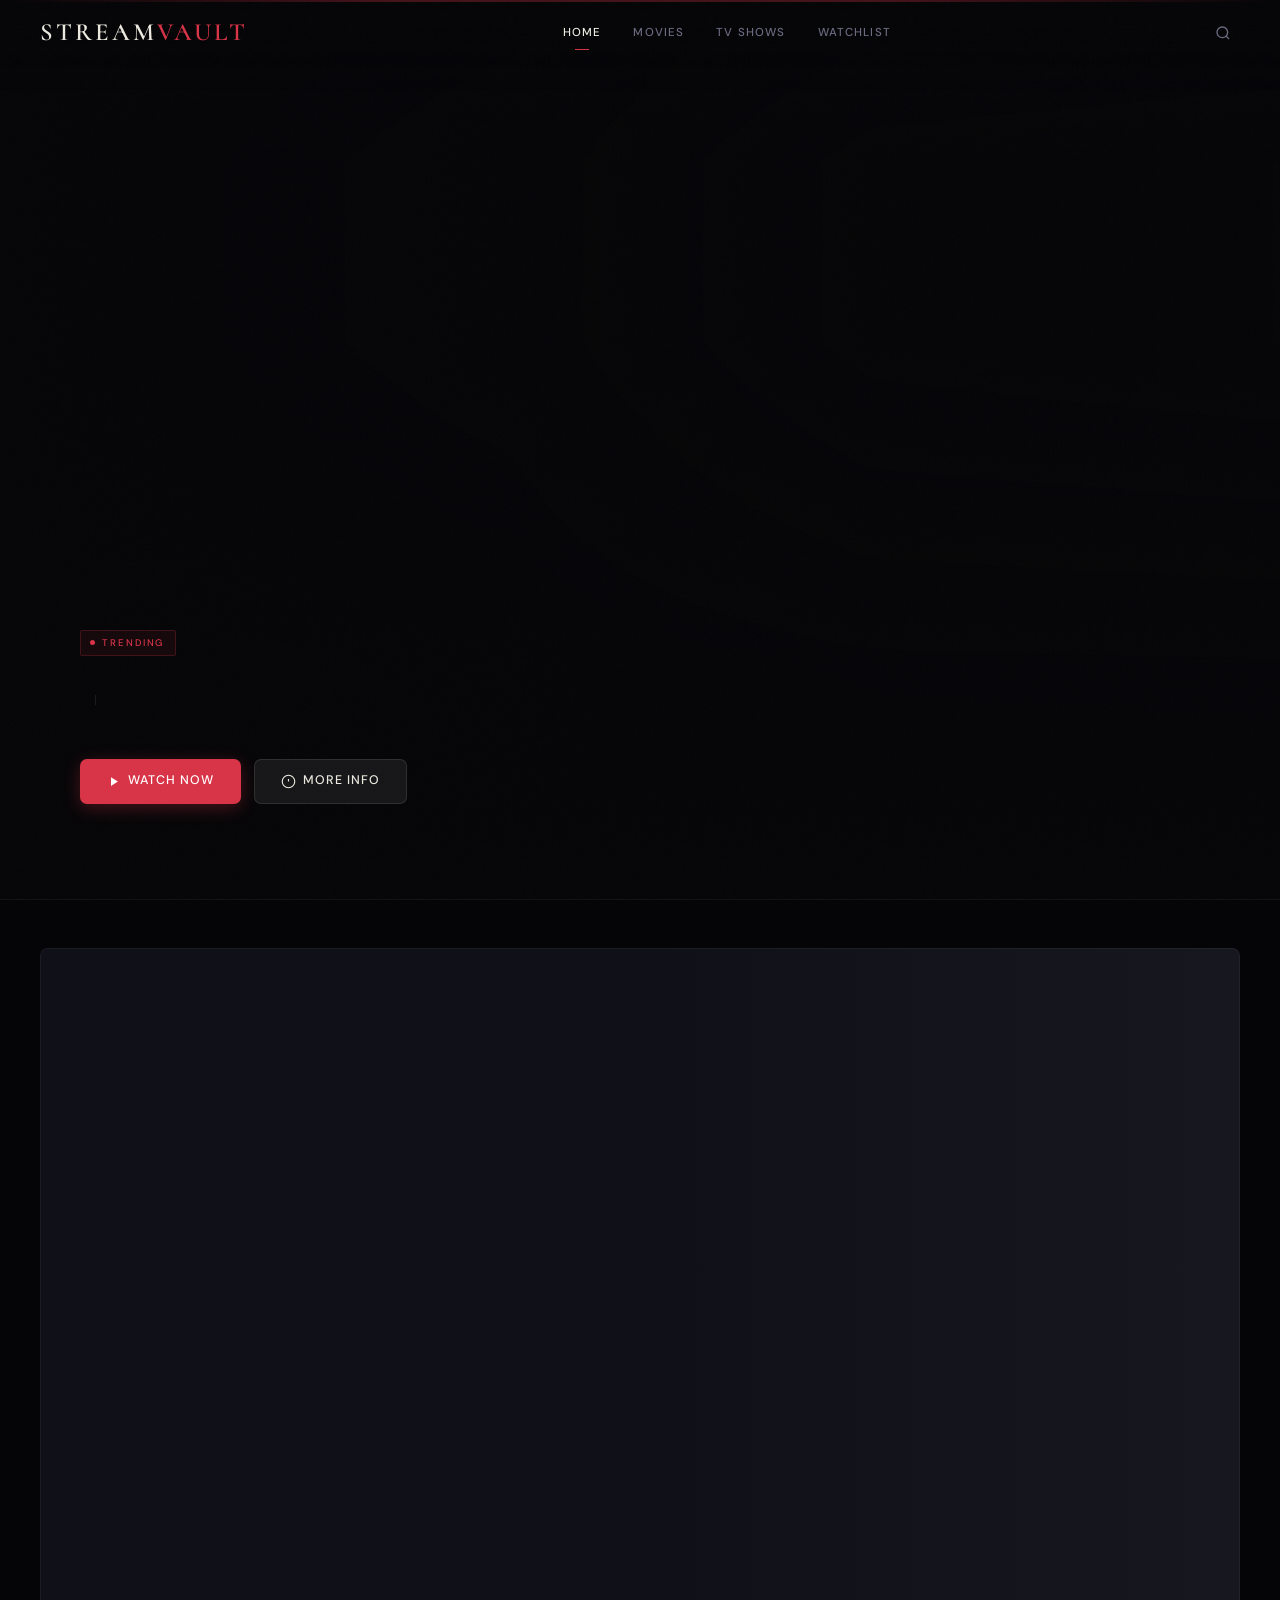
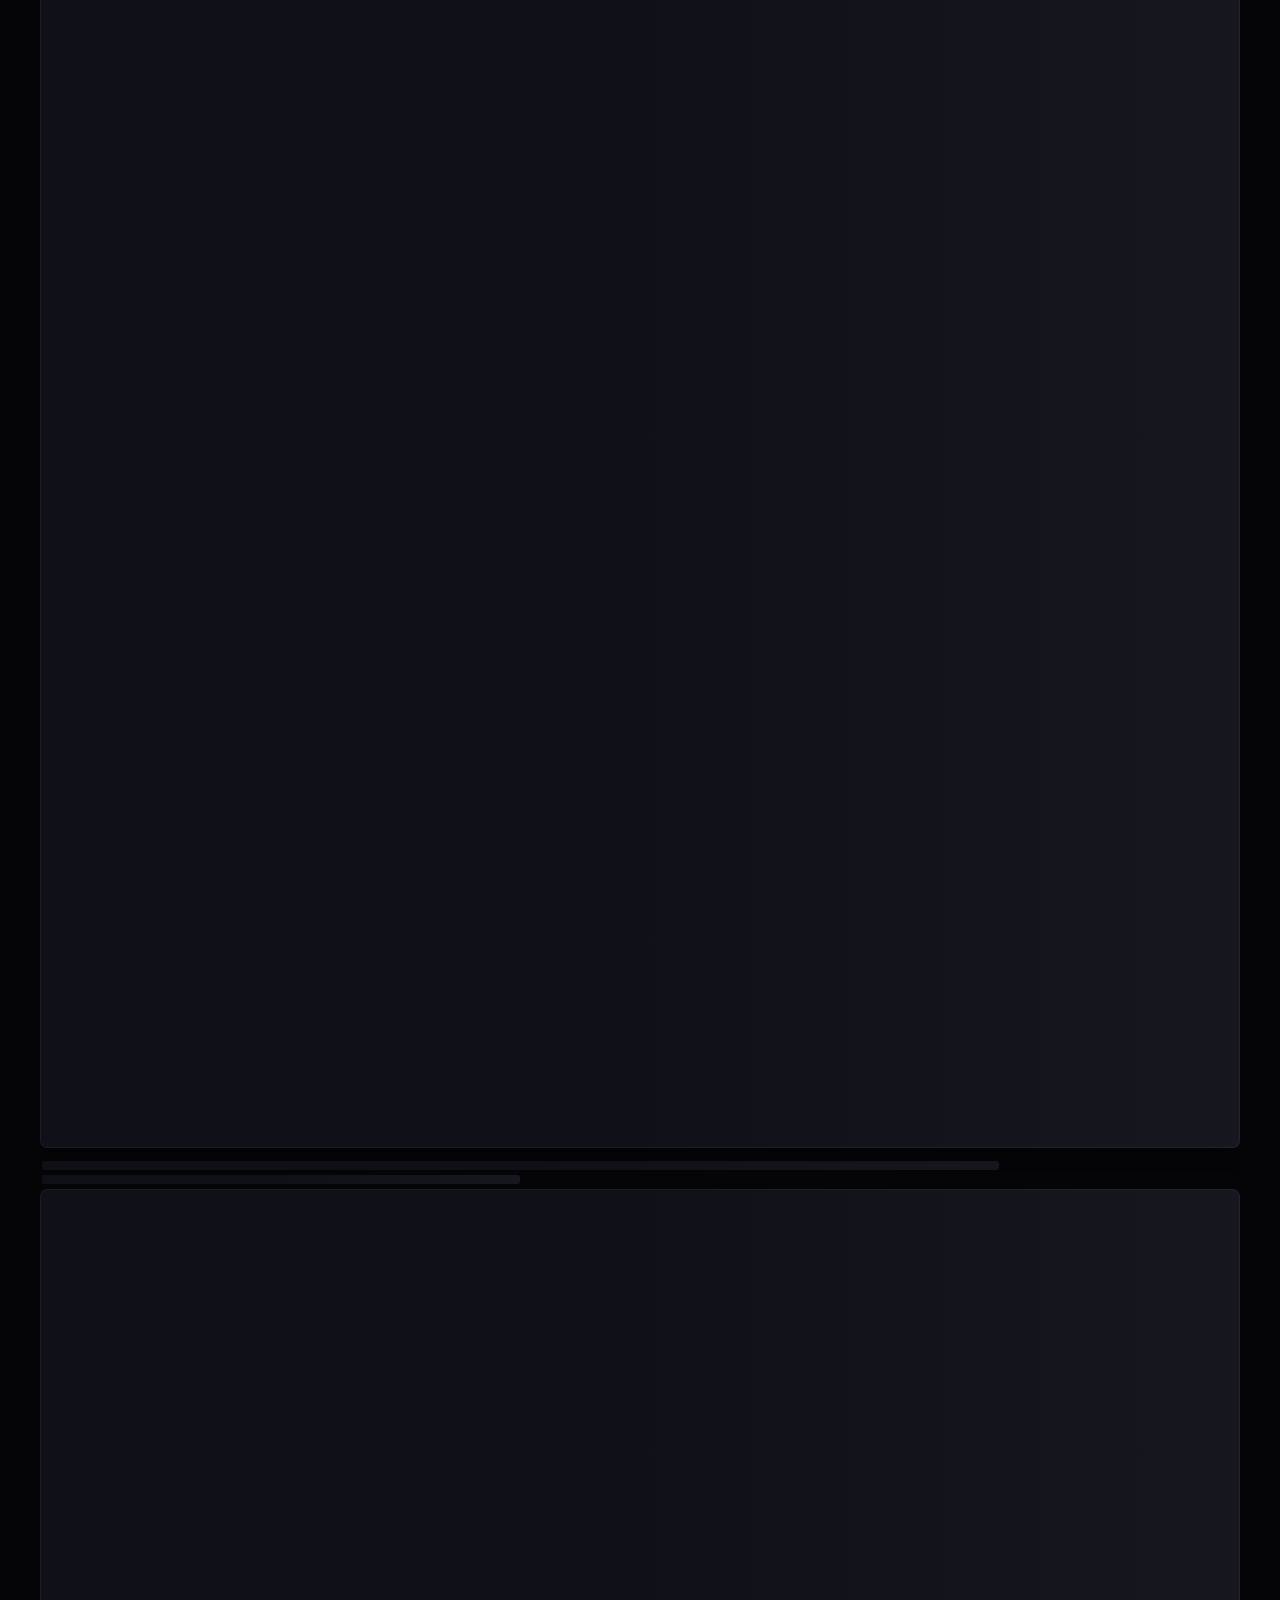
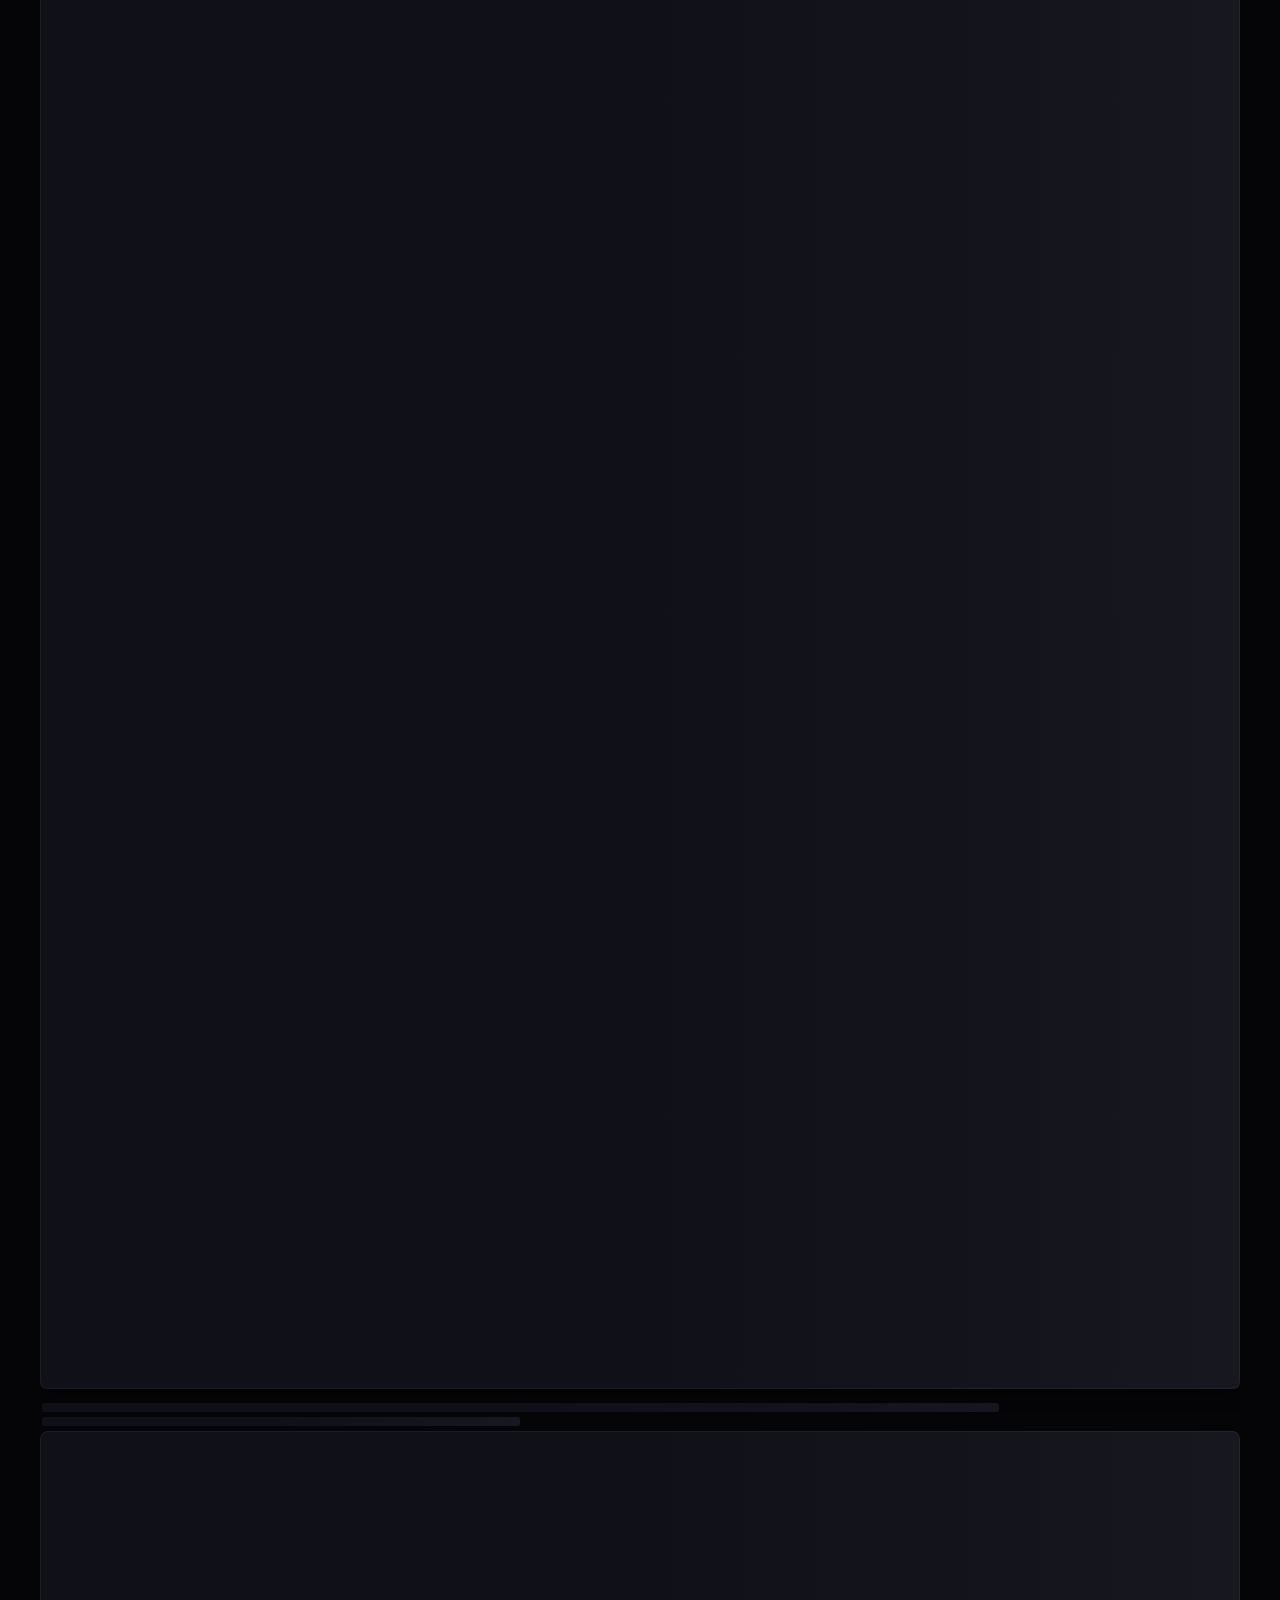
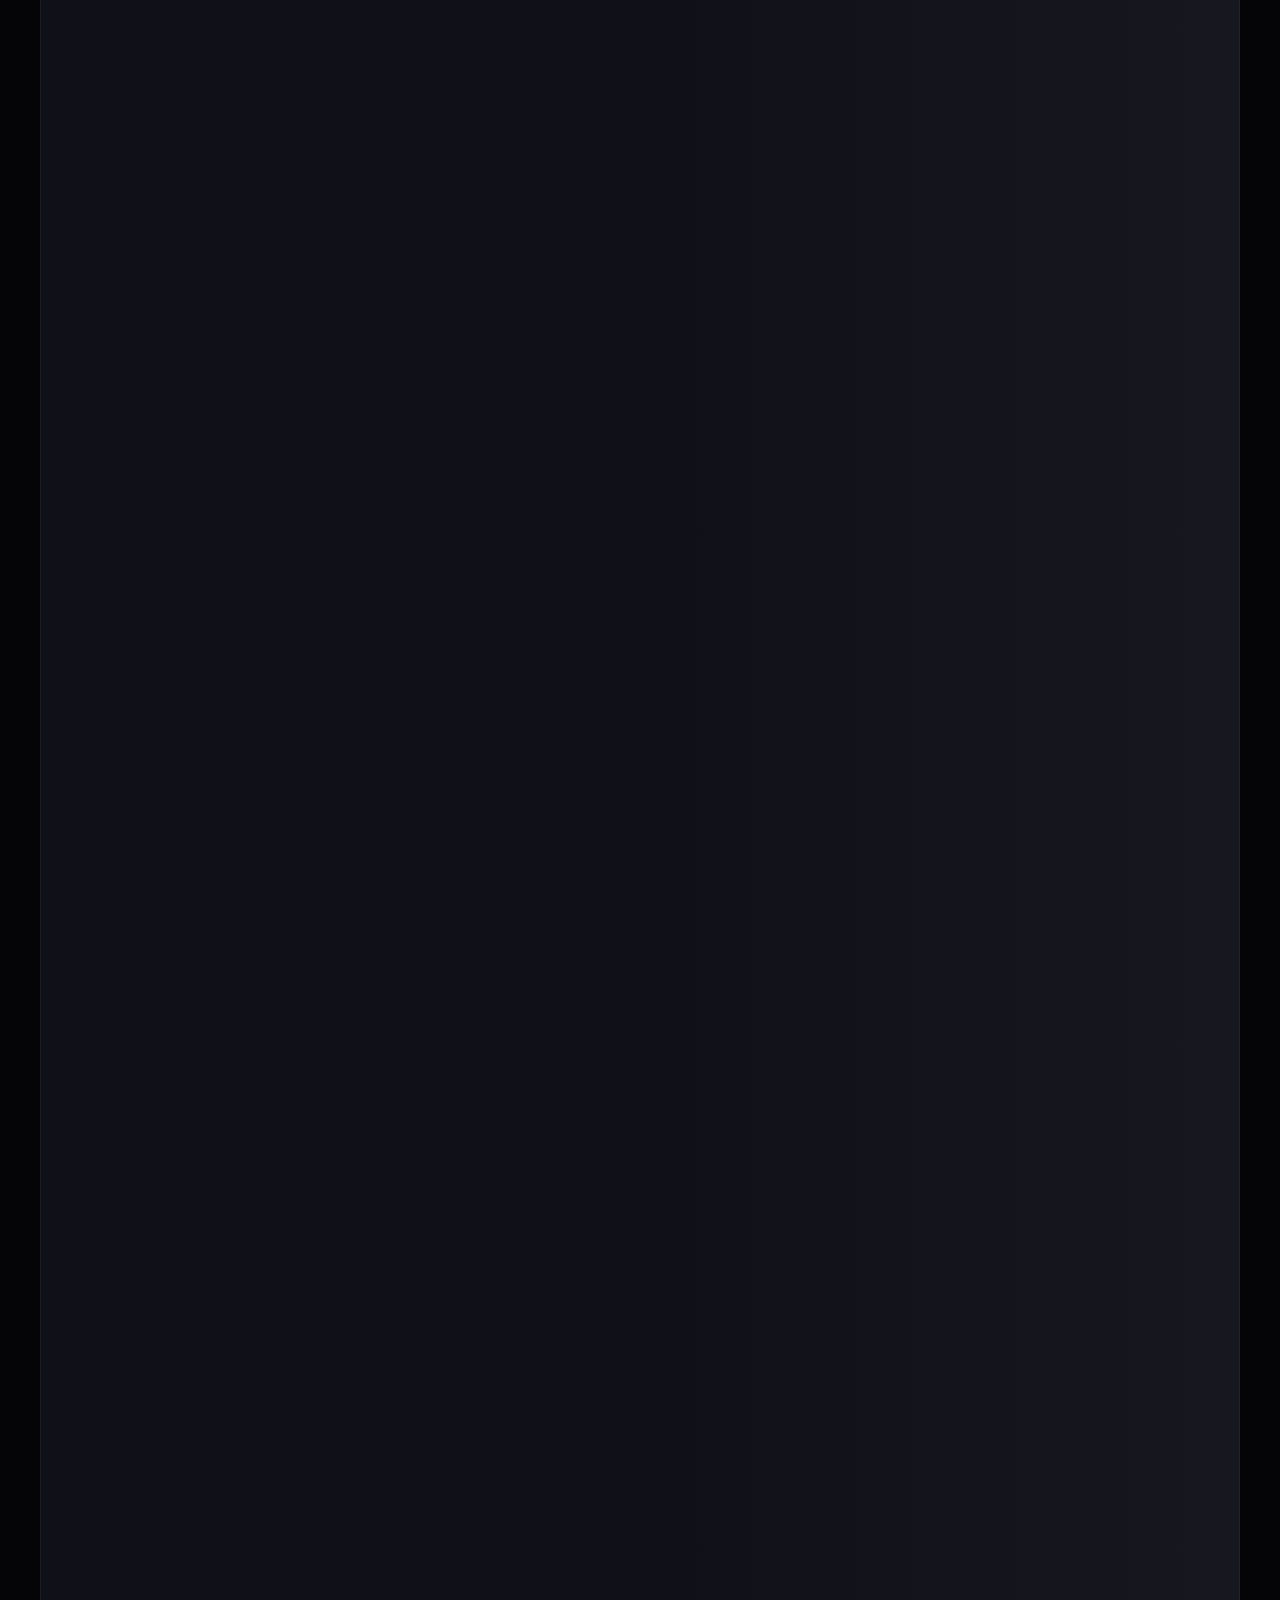
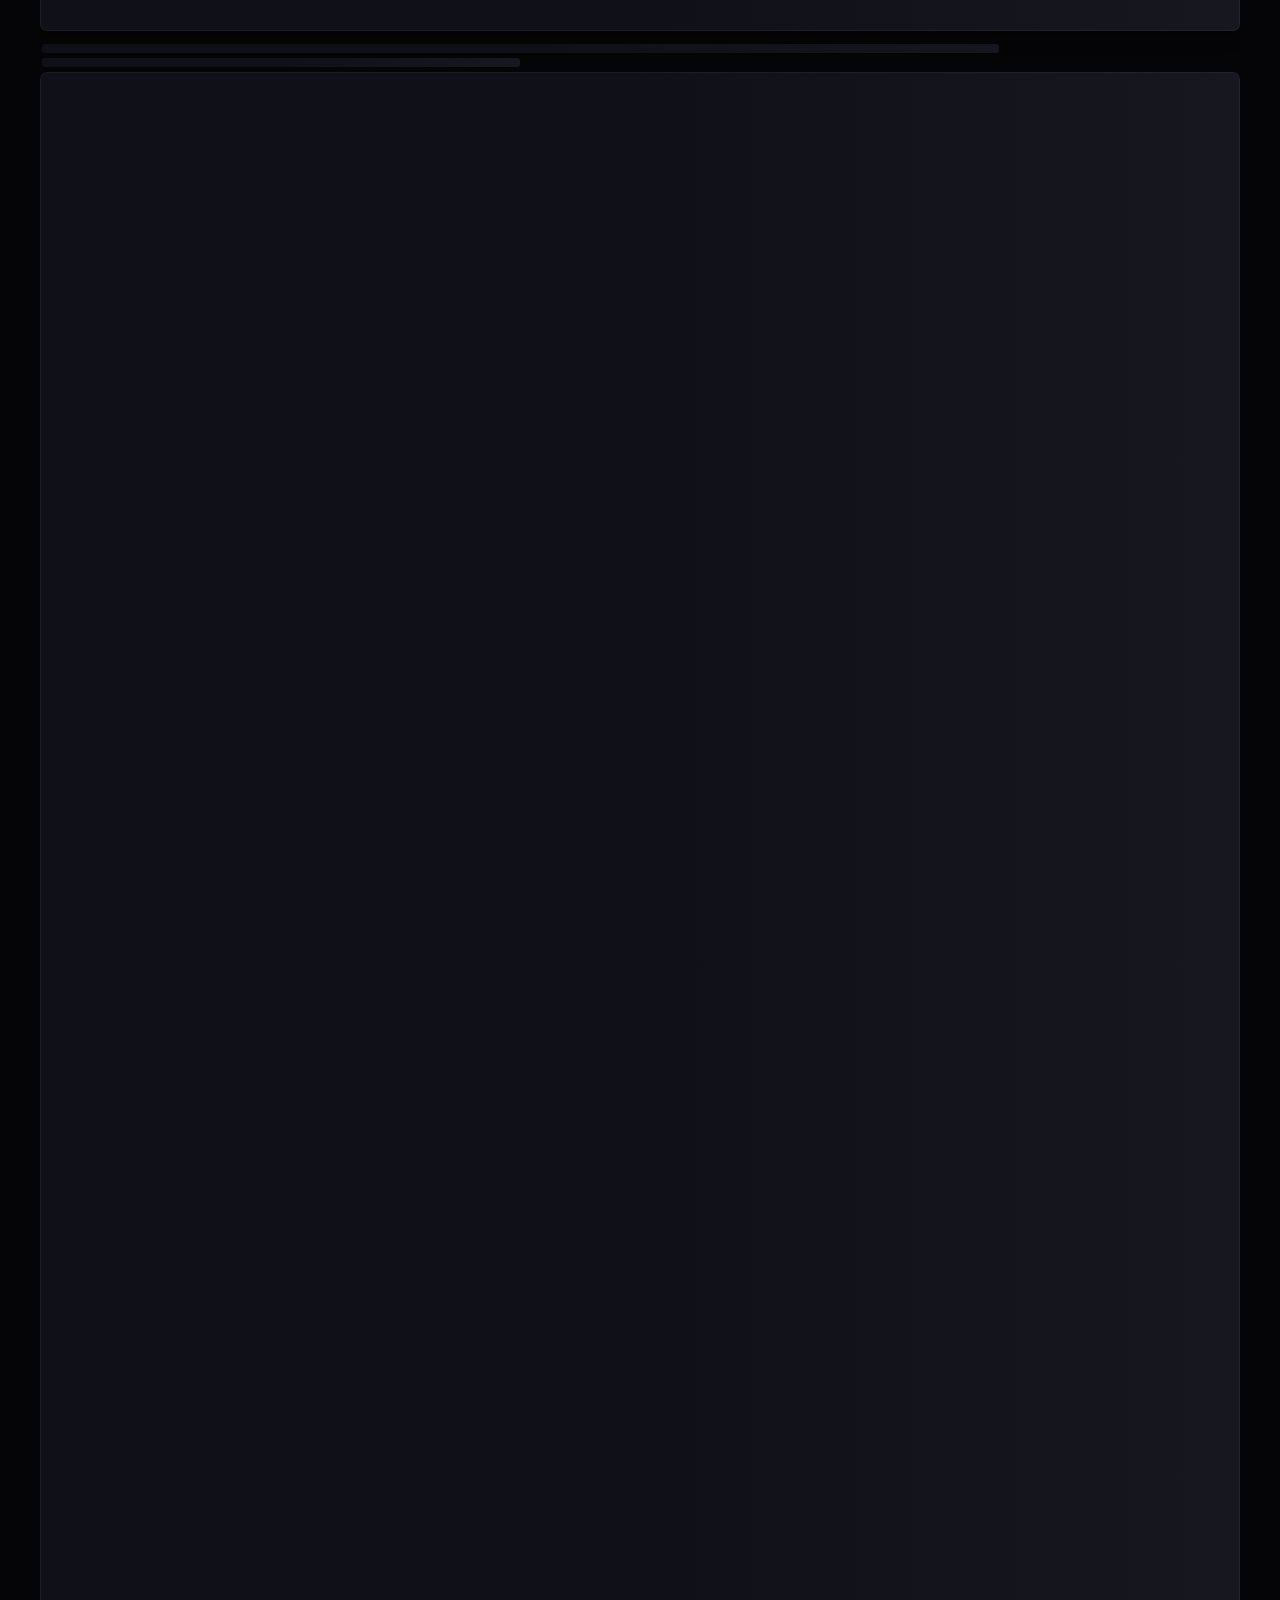
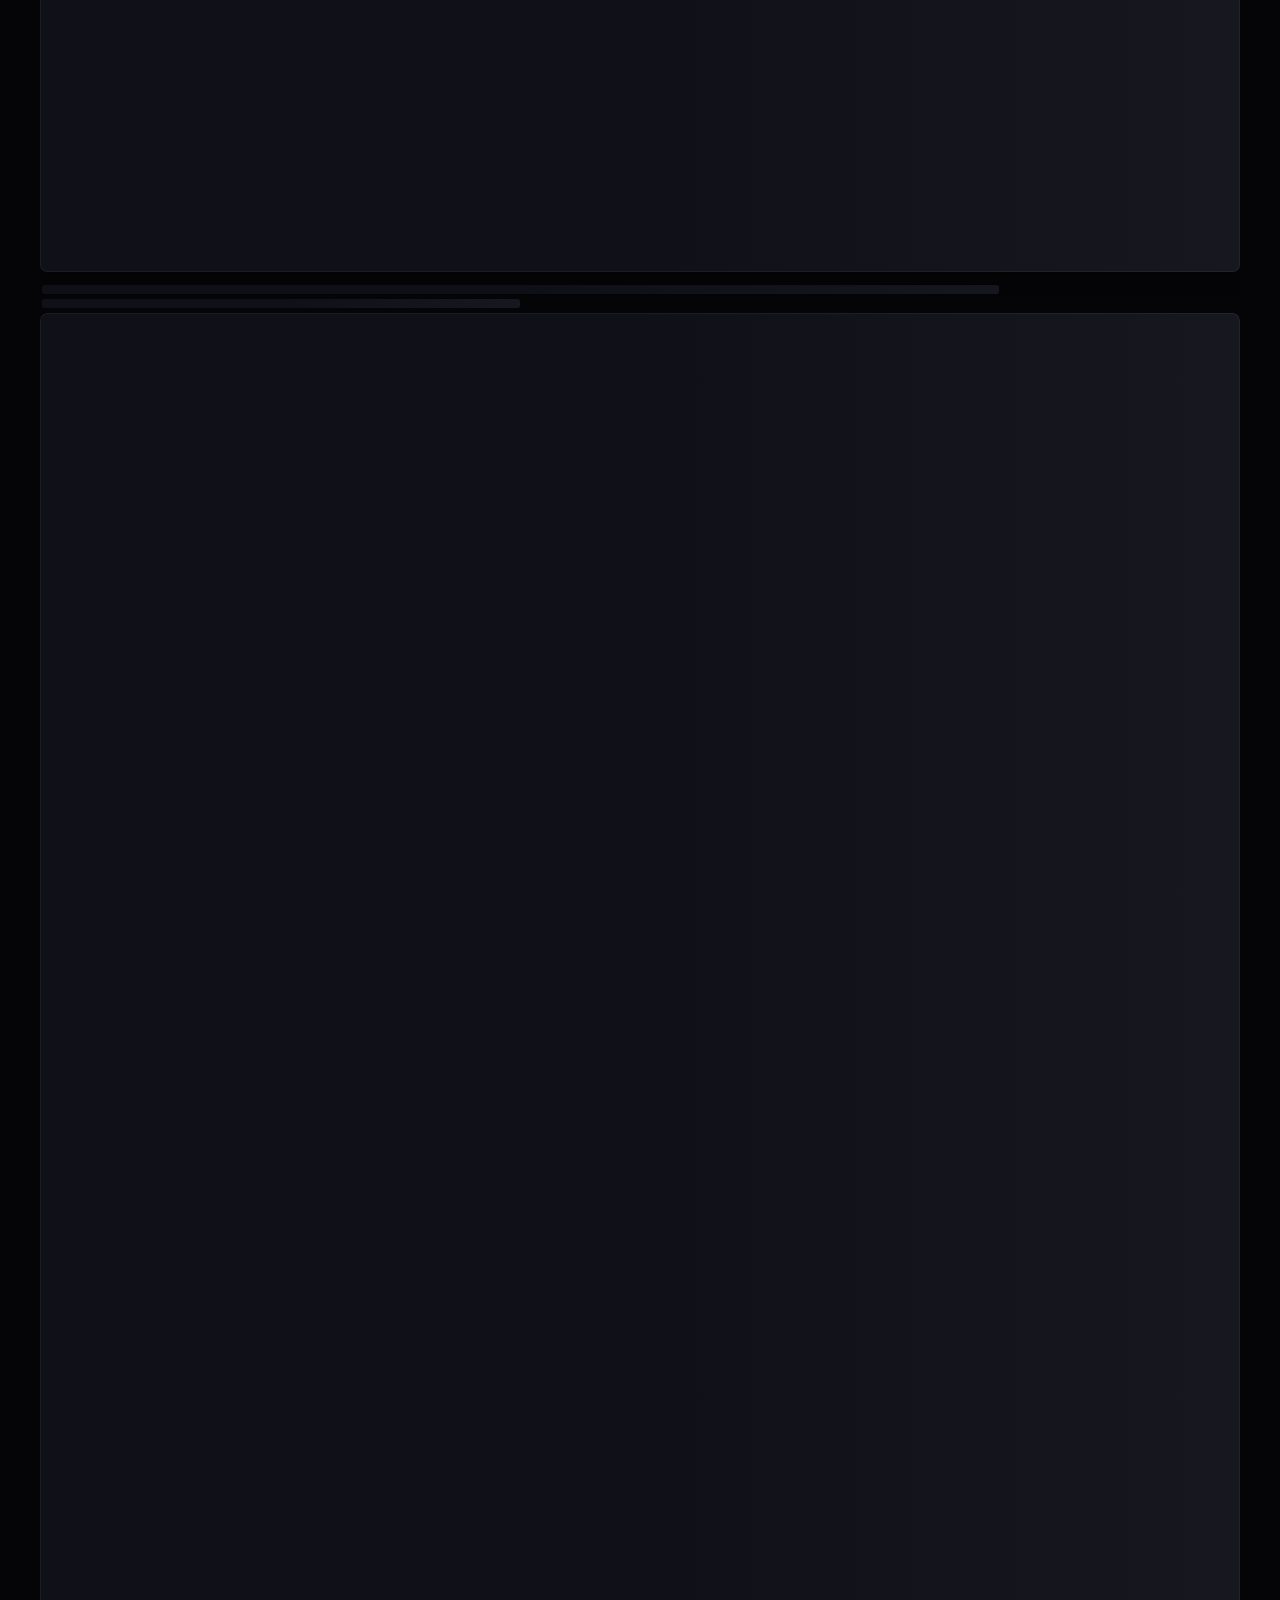
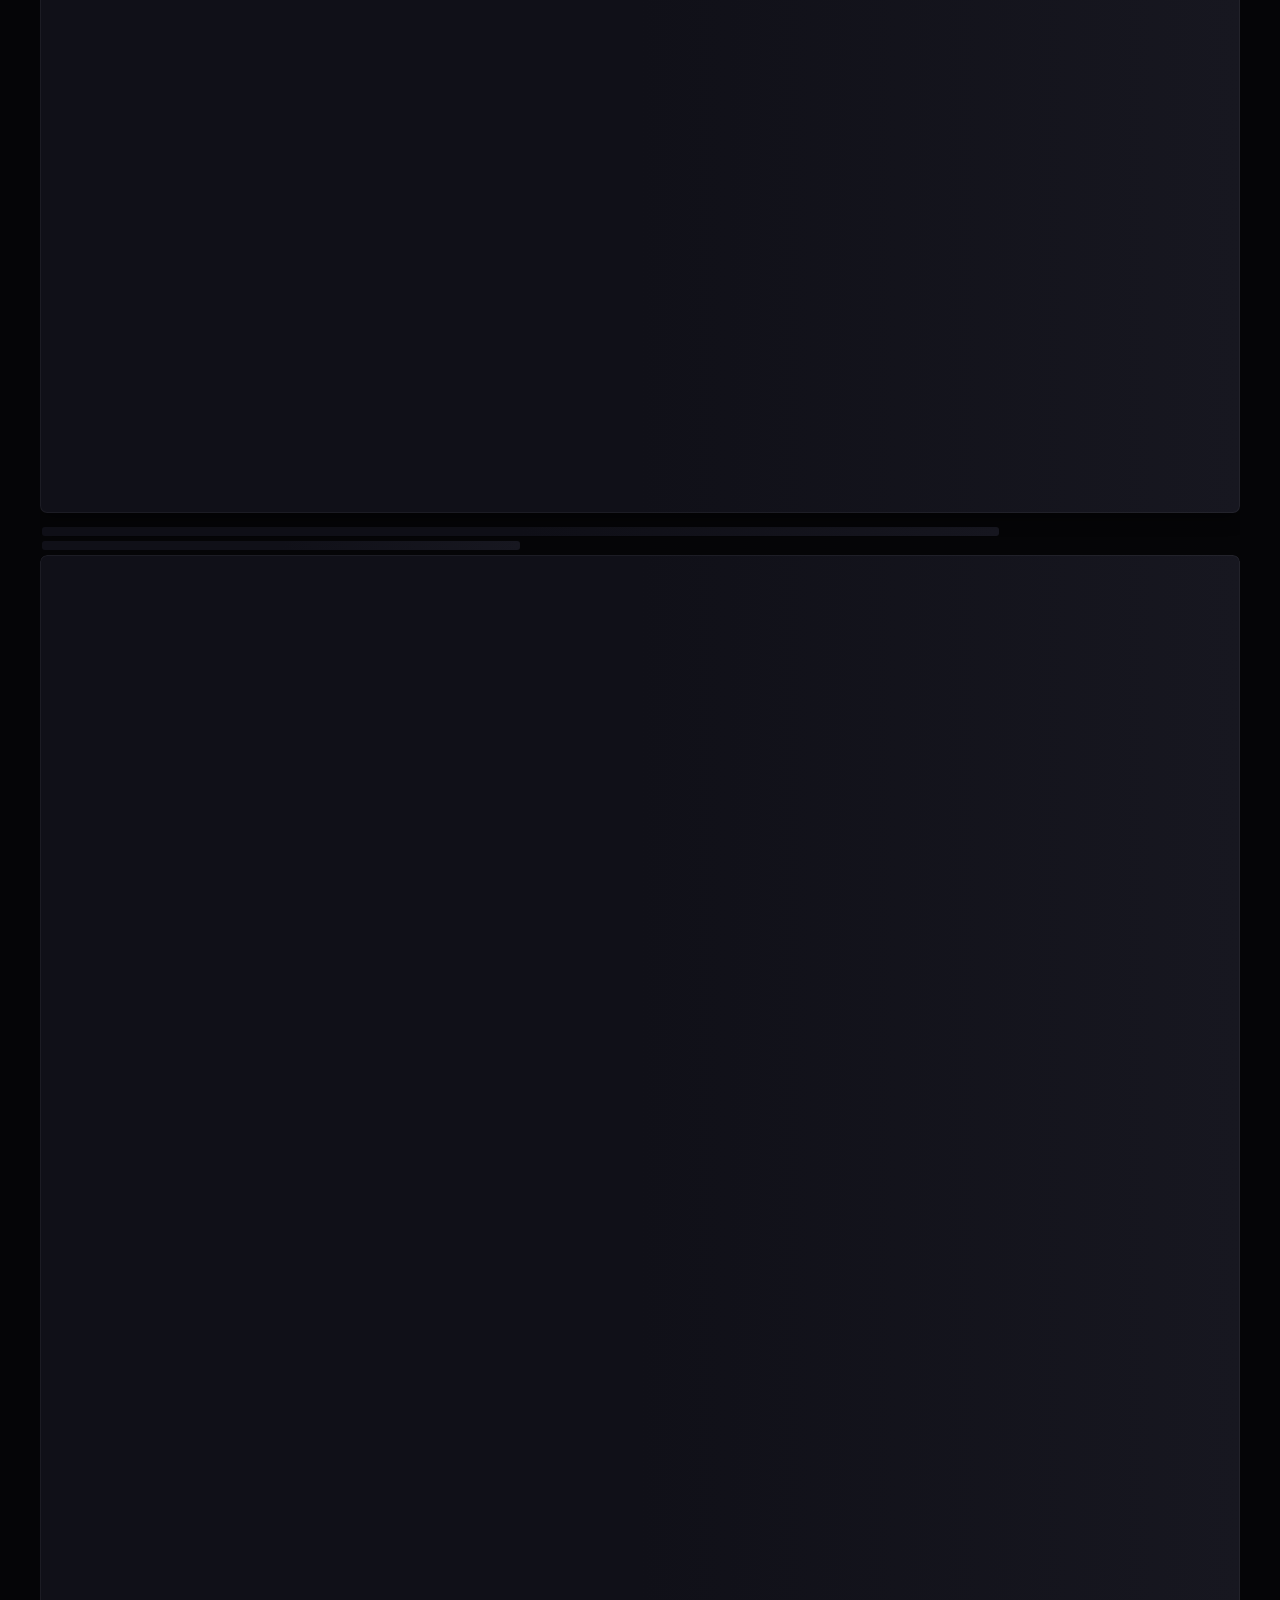
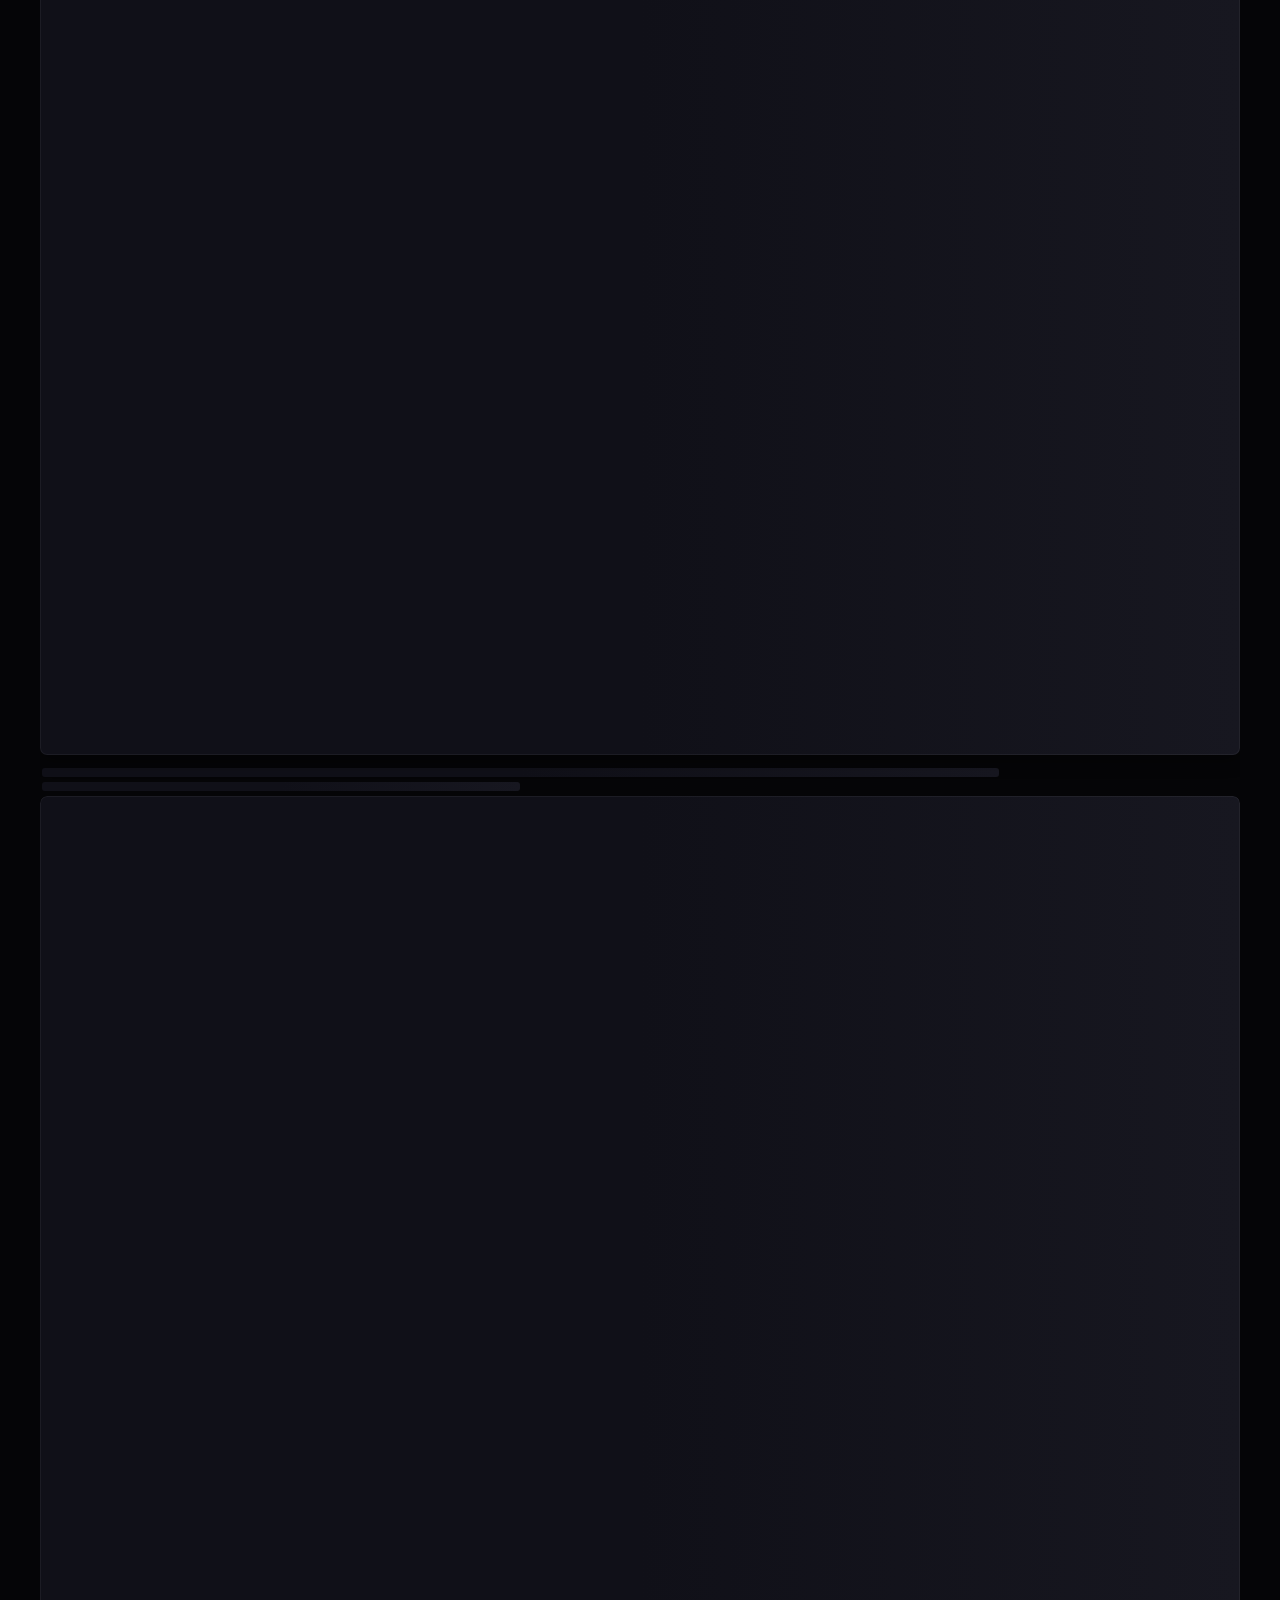
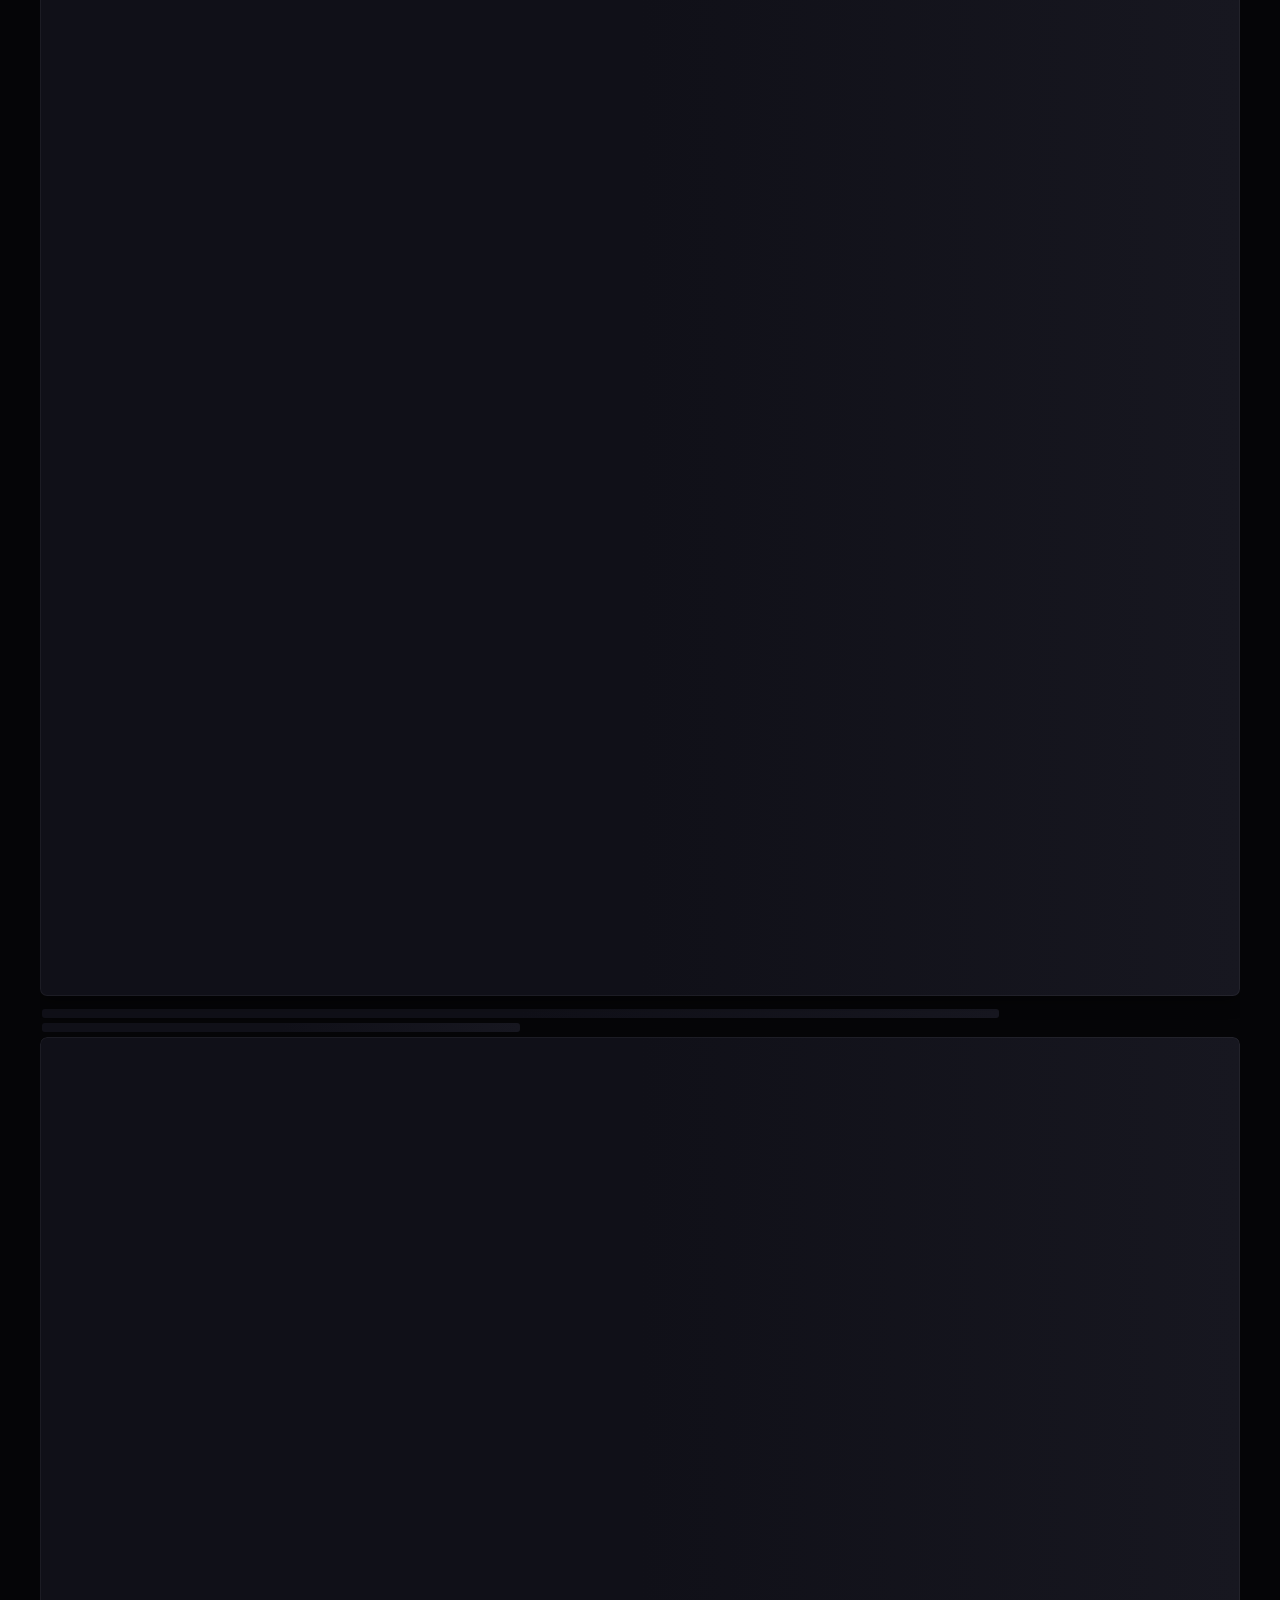
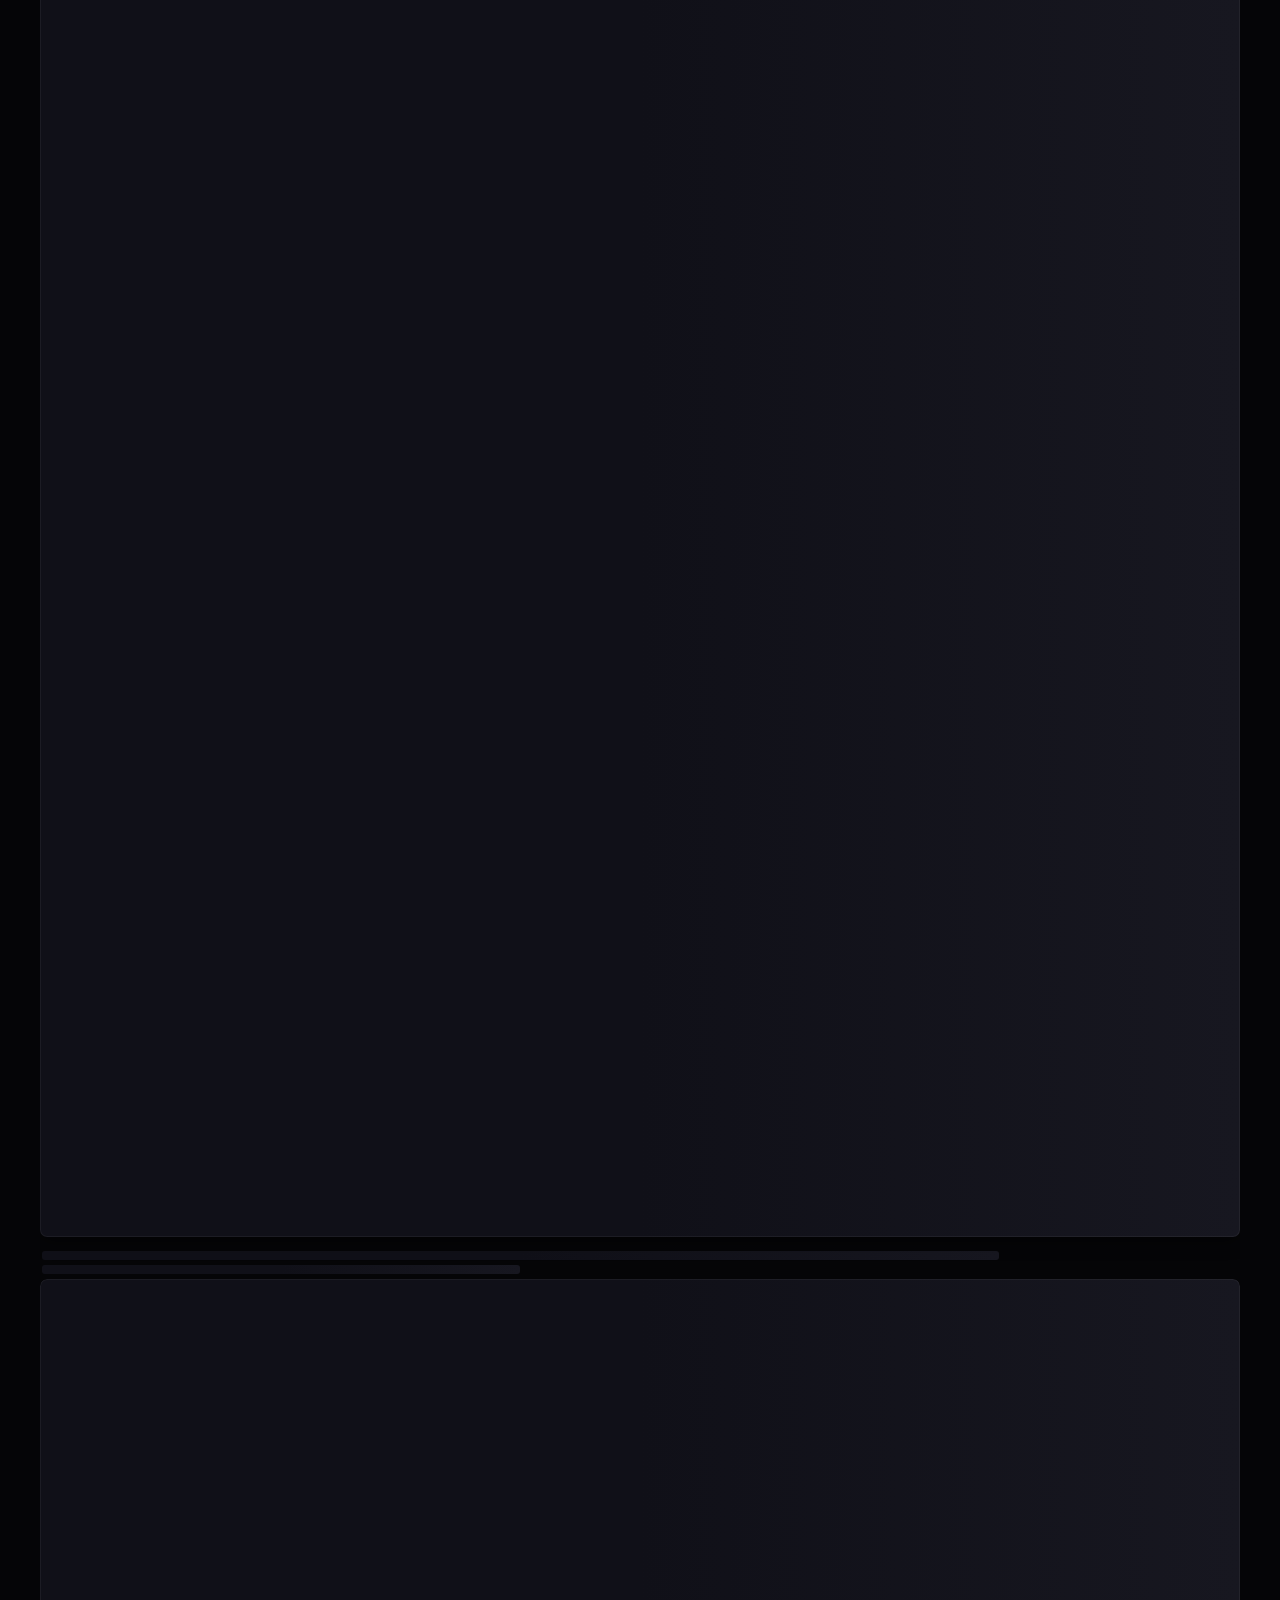
==== commit 795c507e: "Update index.html" ====
--- a/index.html
+++ b/index.html
@@ -9,12 +9,11 @@
   <link rel="stylesheet" href="assets/css/main.css">
 </head>
 <body>
-
   <!-- Hero -->
   <section class="hero" id="hero">
     <div class="hero-bg" id="heroBg"></div>
     <div class="hero-content">
-      <div class="hero-badge" id="heroBadge">🎬 TRENDING</div>
+      <div class="hero-badge" id="heroBadge"><span class="hero-badge-dot"></span>Trending</div>
       <h1 class="hero-title" id="heroTitle"></h1>
       <div class="hero-meta">
         <span id="heroRating"></span>
@@ -28,7 +27,7 @@
           Watch Now
         </a>
         <a class="btn btn-secondary" id="heroDetailBtn" href="#">
-          <svg viewBox="0 0 24 24" fill="none" stroke="currentColor" stroke-width="2"><circle cx="12" cy="12" r="10"/><line x1="12" y1="8" x2="12" y2="12"/><line x1="12" y1="16" x2="12.01" y2="16"/></svg>
+          <svg viewBox="0 0 24 24" fill="none" stroke="currentColor" stroke-width="1.8"><circle cx="12" cy="12" r="10"/><line x1="12" y1="8" x2="12" y2="12"/><line x1="12" y1="16" x2="12.01" y2="16"/></svg>
           More Info
         </a>
       </div>
@@ -37,10 +36,9 @@
     <div class="hero-progress"><div class="hero-progress-bar" id="heroProgressBar"></div></div>
   </section>
 
-  <!-- Main content rows -->
+  <!-- Main content -->
   <main id="homeContent"></main>
 
-  <!-- Scripts -->
   <script src="assets/js/config.js"></script>
   <script src="assets/js/api.js"></script>
   <script src="assets/js/ui.js"></script>
--- a/assets/css/main.css
+++ b/assets/css/main.css
@@ -1,47 +1,47 @@
 /* ============================================================
-   STREAMVAULT — Global Stylesheet v2
-   Theme: Cinematic Dark Luxury
-   Fonts: Bebas Neue (display) + Outfit (body)
-   ============================================================ */
-
-@import url('https://fonts.googleapis.com/css2?family=Bebas+Neue&family=Outfit:wght@300;400;500;600;700&display=swap');
-
-/* ── Variables ────────────────────────────────────────────── */
+   STREAMVAULT â€” Cinematic Dark UI v3
+   Aesthetic: Noir Archive â€” Criterion Ã— A24
+   Fonts: Cormorant (display) + DM Sans (body)
+   ============================================================ */
+
+@import url('https://fonts.googleapis.com/css2?family=Cormorant:ital,wght@0,300;0,400;0,500;0,600;0,700;1,300;1,400;1,600&family=DM+Sans:opsz,wght@9..40,300;9..40,400;9..40,500;9..40,600&display=swap');
+
+/* â”€â”€ Variables â”€â”€â”€â”€â”€â”€â”€â”€â”€â”€â”€â”€â”€â”€â”€â”€â”€â”€â”€â”€â”€â”€â”€â”€â”€â”€â”€â”€â”€â”€â”€â”€â”€â”€â”€â”€â”€â”€â”€â”€â”€â”€â”€â”€â”€â”€â”€ */
 :root {
-  --bg:          #080810;
-  --bg2:         #0e0e1a;
-  --bg3:         #141426;
-  --surface:     #1a1a2e;
-  --surface2:    #20203a;
-  --border:      rgba(255,255,255,0.07);
-  --border2:     rgba(255,255,255,0.13);
-  --accent:      #E8B44B;
-  --accent2:     #f5cc7a;
-  --accent-dim:  rgba(232,180,75,0.12);
-  --accent-glow: rgba(232,180,75,0.3);
-  --text:        #f0efe8;
-  --text-muted:  #8888a8;
-  --text-dim:    #555570;
-  --red:         #e84b4b;
-  --green:       #4be89a;
-  --font-head:   'Bebas Neue', sans-serif;
-  --font-body:   'Outfit', sans-serif;
-  --radius:      10px;
-  --radius-lg:   16px;
-  --card-w:      175px;
-  --ease:        cubic-bezier(0.4, 0, 0.2, 1);
-  --ease-spring: cubic-bezier(0.34, 1.56, 0.64, 1);
-  --ease-out:    cubic-bezier(0, 0, 0.2, 1);
-  --t1: 0.15s;
-  --t2: 0.25s;
-  --t3: 0.4s;
-  --nav-h:      64px;
-  --bottom-nav: 64px;
-}
-
-/* ── Reset ────────────────────────────────────────────────── */
-*, *::before, *::after { box-sizing: border-box; margin: 0; padding: 0; }
-html { scroll-behavior: smooth; -webkit-text-size-adjust: 100%; }
+  --bg:           #050507;
+  --bg2:          #08080c;
+  --bg3:          #0c0c14;
+  --surface:      #101018;
+  --surface2:     #171720;
+  --border:       rgba(255,255,255,0.055);
+  --border2:      rgba(255,255,255,0.1);
+  --accent:       #d93347;
+  --accent2:      #f04d5f;
+  --accent-dim:   rgba(217,51,71,0.09);
+  --accent-glow:  rgba(217,51,71,0.22);
+  --text:         #eceae0;
+  --text-muted:   #6a6a80;
+  --text-dim:     #3a3a50;
+  --green:        #3db882;
+  --red:          #d93347;
+  --font-head:    'Cormorant', serif;
+  --font-body:    'DM Sans', sans-serif;
+  --radius:       7px;
+  --radius-lg:    13px;
+  --card-w:       168px;
+  --ease:         cubic-bezier(0.4,0,0.2,1);
+  --ease-spring:  cubic-bezier(0.34,1.56,0.64,1);
+  --ease-out:     cubic-bezier(0,0,0.2,1);
+  --t1: 0.14s;
+  --t2: 0.24s;
+  --t3: 0.38s;
+  --nav-h:       66px;
+  --bottom-nav:  62px;
+}
+
+/* â”€â”€ Reset â”€â”€â”€â”€â”€â”€â”€â”€â”€â”€â”€â”€â”€â”€â”€â”€â”€â”€â”€â”€â”€â”€â”€â”€â”€â”€â”€â”€â”€â”€â”€â”€â”€â”€â”€â”€â”€â”€â”€â”€â”€â”€â”€â”€â”€â”€â”€â”€â”€â”€â”€ */
+*,*::before,*::after { box-sizing:border-box; margin:0; padding:0; }
+html { scroll-behavior:smooth; -webkit-text-size-adjust:100%; }
 body {
   font-family: var(--font-body);
   background: var(--bg);
@@ -52,821 +52,703 @@
   -webkit-font-smoothing: antialiased;
   -moz-osx-font-smoothing: grayscale;
 }
-a  { color: inherit; text-decoration: none; }
-img { display: block; max-width: 100%; }
-button { cursor: pointer; font-family: var(--font-body); border: none; background: none; }
-ul { list-style: none; }
-
-/* Scrollbar */
-::-webkit-scrollbar { width: 5px; height: 4px; }
-::-webkit-scrollbar-track { background: transparent; }
-::-webkit-scrollbar-thumb { background: var(--surface2); border-radius: 3px; }
-
-/* Grain texture */
+a { color:inherit; text-decoration:none; }
+img { display:block; max-width:100%; }
+button { cursor:pointer; font-family:var(--font-body); border:none; background:none; }
+ul { list-style:none; }
+
+::-webkit-scrollbar { width:4px; height:3px; }
+::-webkit-scrollbar-track { background:transparent; }
+::-webkit-scrollbar-thumb { background:var(--surface2); border-radius:2px; }
+
+/* â”€â”€ Film grain â”€â”€â”€â”€â”€â”€â”€â”€â”€â”€â”€â”€â”€â”€â”€â”€â”€â”€â”€â”€â”€â”€â”€â”€â”€â”€â”€â”€â”€â”€â”€â”€â”€â”€â”€â”€â”€â”€â”€â”€â”€â”€â”€â”€â”€â”€â”€ */
 body::before {
-  content: '';
-  position: fixed; inset: 0;
-  background-image: url("data:image/svg+xml,%3Csvg viewBox='0 0 256 256' xmlns='http://www.w3.org/2000/svg'%3E%3Cfilter id='n'%3E%3CfeTurbulence type='fractalNoise' baseFrequency='0.9' numOctaves='4' stitchTiles='stitch'/%3E%3C/filter%3E%3Crect width='100%25' height='100%25' filter='url(%23n)' opacity='0.04'/%3E%3C/svg%3E");
-  background-size: 180px;
-  pointer-events: none;
-  z-index: 9998;
-  opacity: 0.35;
+  content:'';
+  position:fixed; inset:0;
+  background-image: url("data:image/svg+xml,%3Csvg viewBox='0 0 300 300' xmlns='http://www.w3.org/2000/svg'%3E%3Cfilter id='g'%3E%3CfeTurbulence type='fractalNoise' baseFrequency='0.75' numOctaves='4' stitchTiles='stitch'/%3E%3C/filter%3E%3Crect width='100%25' height='100%25' filter='url(%23g)' opacity='0.055'/%3E%3C/svg%3E");
+  background-size:200px;
+  pointer-events:none; z-index:9998; opacity:0.48;
+}
+
+/* â”€â”€ Top red accent line â”€â”€â”€â”€â”€â”€â”€â”€â”€â”€â”€â”€â”€â”€â”€â”€â”€â”€â”€â”€â”€â”€â”€â”€â”€â”€â”€â”€â”€â”€â”€â”€â”€â”€â”€â”€â”€â”€ */
+body::after {
+  content:'';
+  position:fixed; top:0; left:0; right:0; height:1.5px;
+  background: linear-gradient(to right, transparent 0%, var(--accent) 30%, var(--accent) 70%, transparent 100%);
+  opacity:0.3; z-index:9999; pointer-events:none;
 }
 
 /* ============================================================
    KEYFRAMES
    ============================================================ */
-@keyframes fadeUp    { from { opacity:0; transform:translateY(24px); } to { opacity:1; transform:translateY(0); } }
+@keyframes fadeUp    { from { opacity:0; transform:translateY(22px); } to { opacity:1; transform:none; } }
 @keyframes fadeIn    { from { opacity:0; } to { opacity:1; } }
-@keyframes scaleIn   { from { opacity:0; transform:scale(0.94); } to { opacity:1; transform:scale(1); } }
-@keyframes slideDown { from { opacity:0; transform:translateY(-10px); } to { opacity:1; transform:translateY(0); } }
+@keyframes scaleIn   { from { opacity:0; transform:scale(0.95); } to { opacity:1; transform:none; } }
 @keyframes shimmer   { to { background-position:-200% 0; } }
 @keyframes bounce    { to { opacity:1; transform:translateY(-8px); } }
-@keyframes pulse     { 0%,100% { opacity:1; } 50% { opacity:0.45; } }
-@keyframes float     { 0%,100% { transform:translateY(0); } 50% { transform:translateY(-7px); } }
-@keyframes heroPan   { 0% { transform:scale(1.08); } 100% { transform:scale(1.13) translateX(-1.5%); } }
-@keyframes glowPulse { 0%,100% { box-shadow:0 0 20px var(--accent-glow); } 50% { box-shadow:0 0 40px rgba(232,180,75,0.55); } }
-@keyframes borderFlow{ 0%,100% { border-color:rgba(232,180,75,0.3); } 50% { border-color:rgba(232,180,75,0.7); } }
+@keyframes pulse     { 0%,100% { opacity:1; } 50% { opacity:0.35; } }
+@keyframes float     { 0%,100% { transform:translateY(0); } 50% { transform:translateY(-6px); } }
+@keyframes heroPan   { 0% { transform:scale(1.05); } 100% { transform:scale(1.1) translateX(-1%); } }
 @keyframes ripple    { to { transform:scale(4); opacity:0; } }
-
-@media (prefers-reduced-motion: reduce) {
-  *, *::before, *::after { animation-duration:0.01ms !important; transition-duration:0.01ms !important; }
-}
-
-/* ── Page entrance ────────────────────────────────────────── */
-.page-enter { animation: fadeUp 0.55s var(--ease-out) both; }
-
-/* Scroll reveal */
+@keyframes slideDown { from { opacity:0; transform:translateY(-8px); } to { opacity:1; transform:none; } }
+
+@media (prefers-reduced-motion:reduce) {
+  *,*::before,*::after { animation-duration:.01ms !important; transition-duration:.01ms !important; }
+}
+
+.page-enter { animation: fadeUp 0.5s var(--ease-out) both; }
+
 .reveal {
-  opacity: 0; transform: translateY(28px);
-  transition: opacity 0.55s var(--ease-out), transform 0.55s var(--ease-out);
-}
-.reveal.visible { opacity: 1; transform: translateY(0); }
-.reveal-delay-1 { transition-delay: 0.1s; }
-.reveal-delay-2 { transition-delay: 0.2s; }
-.reveal-delay-3 { transition-delay: 0.3s; }
+  opacity:0; transform:translateY(24px);
+  transition: opacity 0.5s var(--ease-out), transform 0.5s var(--ease-out);
+}
+.reveal.visible { opacity:1; transform:none; }
+.reveal-delay-1 { transition-delay:0.08s; }
+.reveal-delay-2 { transition-delay:0.16s; }
+.reveal-delay-3 { transition-delay:0.24s; }
 
 /* ============================================================
    NAVBAR
    ============================================================ */
 .navbar {
-  position: fixed; top: 0; left: 0; right: 0; z-index: 1000;
-  height: var(--nav-h);
-  padding: 0 2rem;
-  display: flex; align-items: center; justify-content: space-between;
-  transition: background var(--t3) var(--ease), box-shadow var(--t3);
-  background: linear-gradient(to bottom, rgba(8,8,16,0.9) 0%, transparent 100%);
+  position:fixed; top:0; left:0; right:0; z-index:1000;
+  height:var(--nav-h);
+  padding:0 2.5rem;
+  display:flex; align-items:center; justify-content:space-between;
+  transition: background var(--t3), box-shadow var(--t3);
+  background: linear-gradient(to bottom, rgba(5,5,7,0.75) 0%, transparent 100%);
 }
 .navbar.scrolled {
-  background: rgba(8,8,16,0.93);
-  backdrop-filter: blur(20px) saturate(160%);
-  -webkit-backdrop-filter: blur(20px) saturate(160%);
+  background: rgba(5,5,7,0.94);
+  backdrop-filter: blur(24px) saturate(140%);
+  -webkit-backdrop-filter: blur(24px) saturate(140%);
   box-shadow: 0 1px 0 var(--border);
 }
+
 .nav-logo {
   font-family: var(--font-head);
-  font-size: 1.55rem; letter-spacing: 0.05em;
-  color: var(--accent);
-  text-shadow: 0 0 22px rgba(232,180,75,0.3);
-  position: relative;
-  transition: text-shadow var(--t2);
-}
+  font-size: 1.55rem; font-weight:600; letter-spacing:0.12em;
+  color: var(--text); position:relative;
+  transition: color var(--t2);
+}
+.nav-logo span { color:var(--accent); }
 .nav-logo::after {
-  content: '';
-  position: absolute; bottom: -2px; left: 0;
-  width: 100%; height: 1px; background: var(--accent);
-  transform: scaleX(0); transform-origin: left;
-  transition: transform var(--t2) var(--ease);
-}
-.nav-logo:hover::after { transform: scaleX(1); }
-.nav-logo span { color: var(--text); }
-
-.nav-links { display: flex; gap: 0.2rem; }
+  content:''; position:absolute; bottom:-2px; left:0;
+  width:100%; height:1px;
+  background: linear-gradient(to right, var(--accent), transparent);
+  transform:scaleX(0); transform-origin:left;
+  transition:transform var(--t2) var(--ease);
+}
+.nav-logo:hover::after { transform:scaleX(1); }
+
+.nav-links { display:flex; gap:0.1rem; }
 .nav-link {
-  padding: 0.45rem 0.9rem;
-  font-size: 0.875rem; font-weight: 500;
-  color: var(--text-muted); border-radius: 8px;
-  letter-spacing: 0.03em; position: relative;
+  padding:0.42rem 0.95rem;
+  font-size:0.72rem; font-weight:500;
+  color:var(--text-muted); letter-spacing:0.1em; text-transform:uppercase;
+  border-radius:5px; position:relative;
   transition: color var(--t2), background var(--t2);
 }
-.nav-link::before {
-  content: '';
-  position: absolute; bottom: 4px; left: 50%;
-  transform: translateX(-50%);
-  width: 0; height: 2px; background: var(--accent);
-  border-radius: 1px; transition: width var(--t2) var(--ease);
-}
-.nav-link:hover { color: var(--text); background: rgba(255,255,255,0.05); }
-.nav-link.active { color: var(--accent); }
-.nav-link.active::before { width: 20px; }
-
-.nav-actions { display: flex; align-items: center; gap: 0.5rem; }
+.nav-link::after {
+  content:''; position:absolute; bottom:-1px; left:50%;
+  transform:translateX(-50%);
+  width:0; height:1px; background:var(--accent);
+  transition: width var(--t2) var(--ease);
+}
+.nav-link:hover { color:var(--text); }
+.nav-link.active { color:var(--text); }
+.nav-link.active::after { width:14px; }
+
+.nav-actions { display:flex; align-items:center; gap:0.35rem; }
 .nav-search-btn, .nav-icon-btn {
-  width: 38px; height: 38px; border-radius: 9px;
-  display: flex; align-items: center; justify-content: center;
-  color: var(--text-muted); position: relative; overflow: hidden;
-  transition: color var(--t2), background var(--t2);
-}
-.nav-search-btn:hover, .nav-icon-btn:hover { color: var(--text); background: rgba(255,255,255,0.08); }
-.nav-search-btn svg, .nav-icon-btn svg { width: 18px; height: 18px; }
-
-/* Hamburger */
+  width:34px; height:34px; border-radius:6px;
+  display:flex; align-items:center; justify-content:center;
+  color:var(--text-muted); overflow:hidden;
+  transition:color var(--t2), background var(--t2);
+}
+.nav-search-btn:hover, .nav-icon-btn:hover { color:var(--text); background:rgba(255,255,255,0.06); }
+.nav-search-btn svg, .nav-icon-btn svg { width:16px; height:16px; }
+
 .nav-hamburger {
-  display: none; flex-direction: column; gap: 5px;
-  padding: 7px; border-radius: 8px;
-  transition: background var(--t2);
-}
-.nav-hamburger:hover { background: rgba(255,255,255,0.07); }
+  display:none; flex-direction:column; gap:4px;
+  padding:8px; border-radius:6px;
+  transition:background var(--t2);
+}
+.nav-hamburger:hover { background:rgba(255,255,255,0.06); }
 .nav-hamburger span {
-  display: block; width: 20px; height: 2px;
-  background: var(--text); border-radius: 2px;
-  transition: transform var(--t2) var(--ease), opacity var(--t2), width var(--t2);
-  transform-origin: center;
-}
-.nav-hamburger.open span:nth-child(1) { transform: translateY(7px) rotate(45deg); }
-.nav-hamburger.open span:nth-child(2) { opacity: 0; width: 0; }
-.nav-hamburger.open span:nth-child(3) { transform: translateY(-7px) rotate(-45deg); }
+  display:block; width:18px; height:1.5px;
+  background:var(--text); border-radius:1px;
+  transition:transform var(--t2) var(--ease), opacity var(--t2), width var(--t2);
+  transform-origin:center;
+}
+.nav-hamburger.open span:nth-child(1) { transform:translateY(5.5px) rotate(45deg); }
+.nav-hamburger.open span:nth-child(2) { opacity:0; width:0; }
+.nav-hamburger.open span:nth-child(3) { transform:translateY(-5.5px) rotate(-45deg); }
 
 #navMenu {
-  display: none;
-  position: fixed; top: var(--nav-h); left: 0; right: 0;
-  background: rgba(8,8,16,0.97);
-  backdrop-filter: blur(24px); -webkit-backdrop-filter: blur(24px);
-  border-bottom: 1px solid var(--border);
-  padding: 1rem 1.25rem 1.5rem;
-  flex-direction: column; gap: 0.25rem;
-  transform: translateY(-110%);
-  transition: transform 0.35s var(--ease);
-  z-index: 999;
-}
-#navMenu.open { transform: translateY(0); }
+  display:none; position:fixed; top:var(--nav-h); left:0; right:0;
+  background:rgba(5,5,7,0.98);
+  backdrop-filter:blur(28px); -webkit-backdrop-filter:blur(28px);
+  border-bottom:1px solid var(--border);
+  padding:1rem 1.5rem 1.75rem;
+  flex-direction:column; gap:0.2rem;
+  transform:translateY(-110%); transition:transform 0.32s var(--ease);
+  z-index:999;
+}
+#navMenu.open { transform:translateY(0); }
 #navMenu .nav-link {
-  padding: 0.85rem 1rem; font-size: 0.95rem;
-  border-radius: 10px; display: flex; align-items: center; gap: 0.75rem;
-}
-#navMenu .nav-link::before { display: none; }
-#navMenu .nav-link.active {
-  background: var(--accent-dim);
-  border: 1px solid rgba(232,180,75,0.2);
-}
-
-/* ============================================================
-   BOTTOM NAV (mobile only)
+  padding:0.9rem 1rem; font-size:0.8rem;
+  border-radius:8px; display:flex; align-items:center; gap:0.9rem;
+}
+#navMenu .nav-link::after { display:none; }
+#navMenu .nav-link.active { background:var(--accent-dim); color:var(--text); }
+
+/* ============================================================
+   BOTTOM NAV
    ============================================================ */
 .bottom-nav {
-  display: none;
-  position: fixed; bottom: 0; left: 0; right: 0; z-index: 990;
-  height: var(--bottom-nav);
-  background: rgba(8,8,16,0.96);
-  backdrop-filter: blur(20px); -webkit-backdrop-filter: blur(20px);
-  border-top: 1px solid var(--border);
-  padding-bottom: env(safe-area-inset-bottom);
-}
-.bottom-nav-inner {
-  display: flex; height: 100%;
-  align-items: center; justify-content: space-around;
-}
+  display:none; position:fixed; bottom:0; left:0; right:0; z-index:990;
+  height:var(--bottom-nav);
+  background:rgba(5,5,7,0.97);
+  backdrop-filter:blur(22px); -webkit-backdrop-filter:blur(22px);
+  border-top:1px solid var(--border);
+  padding-bottom:env(safe-area-inset-bottom);
+}
+.bottom-nav-inner { display:flex; height:100%; align-items:center; justify-content:space-around; }
 .bottom-nav-item {
-  flex: 1;
-  display: flex; flex-direction: column; align-items: center; justify-content: center;
-  gap: 3px; padding: 0.5rem;
-  color: var(--text-muted); border-radius: 10px;
-  position: relative;
-  transition: color var(--t2), transform var(--t2) var(--ease-spring);
-  -webkit-tap-highlight-color: transparent;
-}
-.bottom-nav-item svg { width: 22px; height: 22px; transition: transform var(--t2) var(--ease-spring); }
-.bottom-nav-item span { font-size: 0.62rem; font-weight: 500; letter-spacing: 0.02em; }
-.bottom-nav-item.active { color: var(--accent); }
-.bottom-nav-item.active svg { transform: scale(1.15); }
+  flex:1; display:flex; flex-direction:column; align-items:center; justify-content:center;
+  gap:3px; padding:0.5rem; color:var(--text-muted); border-radius:8px; position:relative;
+  transition:color var(--t2), transform var(--t2) var(--ease-spring);
+  -webkit-tap-highlight-color:transparent;
+}
+.bottom-nav-item svg { width:20px; height:20px; transition:transform var(--t2) var(--ease-spring); }
+.bottom-nav-item span { font-size:0.57rem; font-weight:500; letter-spacing:0.06em; text-transform:uppercase; }
+.bottom-nav-item.active { color:var(--accent); }
+.bottom-nav-item.active svg { transform:scale(1.1); }
 .bottom-nav-item.active::before {
-  content: '';
-  position: absolute; top: 5px;
-  width: 4px; height: 4px; border-radius: 50%;
-  background: var(--accent);
-  animation: fadeIn 0.2s ease;
-}
-.bottom-nav-item:active { transform: scale(0.88); }
+  content:''; position:absolute; top:6px;
+  width:3px; height:3px; border-radius:50%;
+  background:var(--accent); animation:fadeIn 0.2s ease;
+}
+.bottom-nav-item:active { transform:scale(0.88); }
 
 /* ============================================================
    BUTTONS
    ============================================================ */
 .btn {
-  display: inline-flex; align-items: center; gap: 8px;
-  padding: 0.78rem 1.8rem;
-  border-radius: var(--radius);
-  font-weight: 600; font-size: 0.9rem;
-  letter-spacing: 0.025em; border: none;
-  position: relative; overflow: hidden;
-  transition: transform var(--t2) var(--ease-spring), box-shadow var(--t2), background var(--t2);
-  -webkit-tap-highlight-color: transparent;
-  cursor: pointer;
-}
-.btn svg { width: 18px; height: 18px; flex-shrink: 0; }
-.btn:active { transform: scale(0.96) !important; }
-
-/* Ripple */
+  display:inline-flex; align-items:center; gap:7px;
+  padding:0.73rem 1.65rem; border-radius:var(--radius);
+  font-weight:500; font-size:0.78rem;
+  letter-spacing:0.08em; text-transform:uppercase;
+  border:none; position:relative; overflow:hidden;
+  transition:transform var(--t2) var(--ease-spring), box-shadow var(--t2), background var(--t2);
+  -webkit-tap-highlight-color:transparent; cursor:pointer;
+}
+.btn svg { width:15px; height:15px; flex-shrink:0; }
+.btn:active { transform:scale(0.96) !important; }
 .btn .ripple-effect {
-  position: absolute; border-radius: 50%;
-  background: rgba(255,255,255,0.25);
-  width: 10px; height: 10px;
-  margin-top: -5px; margin-left: -5px;
-  animation: ripple 0.5s linear;
-  pointer-events: none;
-}
-
-.btn-primary { background: var(--accent); color: #080810; }
+  position:absolute; border-radius:50%;
+  background:rgba(255,255,255,0.2);
+  width:10px; height:10px; margin:-5px 0 0 -5px;
+  animation:ripple 0.45s linear; pointer-events:none;
+}
+.btn-primary { background:var(--accent); color:#fff; box-shadow:0 4px 18px rgba(217,51,71,0.3); }
 .btn-primary:hover {
-  transform: translateY(-2px);
-  box-shadow: 0 8px 32px rgba(232,180,75,0.45), 0 2px 8px rgba(232,180,75,0.2);
+  transform:translateY(-2px);
+  box-shadow:0 10px 34px rgba(217,51,71,0.42);
+  background:var(--accent2);
 }
 .btn-secondary {
-  background: rgba(255,255,255,0.08); color: var(--text);
-  border: 1px solid rgba(255,255,255,0.1);
-  backdrop-filter: blur(8px);
+  background:rgba(255,255,255,0.07); color:var(--text);
+  border:1px solid rgba(255,255,255,0.1); backdrop-filter:blur(10px);
 }
 .btn-secondary:hover {
-  transform: translateY(-2px);
-  background: rgba(255,255,255,0.13);
-  border-color: rgba(255,255,255,0.18);
+  transform:translateY(-2px);
+  background:rgba(255,255,255,0.11);
+  border-color:rgba(255,255,255,0.16);
 }
 
 /* ============================================================
    HERO
    ============================================================ */
 .hero {
-  position: relative;
-  height: 100svh; min-height: 580px;
-  display: flex; align-items: flex-end;
-  overflow: hidden;
+  position:relative; height:100svh; min-height:580px;
+  display:flex; align-items:flex-end; overflow:hidden;
+}
+.hero::before {
+  content:''; position:absolute; top:0; left:0; right:0; height:90px;
+  background:linear-gradient(to bottom, rgba(5,5,7,0.85), transparent);
+  z-index:3; pointer-events:none;
 }
 .hero-bg {
-  position: absolute; inset: 0;
-  background-size: cover; background-position: center 20%;
-  will-change: transform;
-}
-.hero-bg.animating { animation: heroPan 14s ease-in-out alternate infinite; }
+  position:absolute; inset:0;
+  background-size:cover; background-position:center 25%;
+  will-change:transform;
+}
+.hero-bg.animating { animation:heroPan 16s ease-in-out alternate infinite; }
 .hero-bg::after {
-  content: ''; position: absolute; inset: 0;
+  content:''; position:absolute; inset:0;
   background:
-    linear-gradient(to right,  rgba(8,8,16,0.97) 0%, rgba(8,8,16,0.65) 45%, rgba(8,8,16,0.1) 72%, transparent 100%),
-    linear-gradient(to top,    var(--bg) 0%, rgba(8,8,16,0.65) 35%, transparent 72%),
-    linear-gradient(to bottom, rgba(8,8,16,0.5) 0%, transparent 18%);
+    linear-gradient(to right, rgba(5,5,7,0.97) 0%, rgba(5,5,7,0.72) 40%, rgba(5,5,7,0.12) 68%, transparent 100%),
+    linear-gradient(to top, var(--bg) 0%, rgba(5,5,7,0.82) 26%, transparent 62%),
+    linear-gradient(to bottom, rgba(5,5,7,0.45) 0%, transparent 18%);
 }
 .hero-content {
-  position: relative; z-index: 2;
-  padding: 0 4rem 5rem; max-width: 680px;
-}
-.hero-content > * {
-  opacity: 0; animation: fadeUp 0.6s var(--ease-out) forwards;
-}
-.hero-content > *:nth-child(1) { animation-delay: 0.1s; }
-.hero-content > *:nth-child(2) { animation-delay: 0.22s; }
-.hero-content > *:nth-child(3) { animation-delay: 0.3s; }
-.hero-content > *:nth-child(4) { animation-delay: 0.36s; }
-.hero-content > *:nth-child(5) { animation-delay: 0.42s; }
+  position:relative; z-index:4;
+  padding:0 5rem 6rem; max-width:700px;
+}
+.hero-content > * { opacity:0; animation:fadeUp 0.65s var(--ease-out) forwards; }
+.hero-content > *:nth-child(1) { animation-delay:0.1s; }
+.hero-content > *:nth-child(2) { animation-delay:0.22s; }
+.hero-content > *:nth-child(3) { animation-delay:0.3s; }
+.hero-content > *:nth-child(4) { animation-delay:0.38s; }
+.hero-content > *:nth-child(5) { animation-delay:0.44s; }
 
 .hero-badge {
-  display: inline-flex; align-items: center; gap: 7px;
-  padding: 5px 12px;
-  background: rgba(232,180,75,0.1); border: 1px solid rgba(232,180,75,0.3);
-  border-radius: 5px; font-size: 0.67rem; font-weight: 700;
-  letter-spacing: 0.12em; color: var(--accent); text-transform: uppercase;
-  margin-bottom: 1rem; animation: borderFlow 3s ease-in-out infinite;
+  display:inline-flex; align-items:center; gap:7px;
+  padding:4px 11px 4px 9px;
+  background:rgba(217,51,71,0.08); border:1px solid rgba(217,51,71,0.22);
+  border-radius:2px; font-size:0.6rem; font-weight:500;
+  letter-spacing:0.2em; color:var(--accent); text-transform:uppercase;
+  margin-bottom:1.1rem;
 }
 .hero-badge-dot {
-  width: 6px; height: 6px; border-radius: 50%; background: var(--accent);
-  animation: pulse 1.5s ease-in-out infinite;
+  width:5px; height:5px; border-radius:50%; background:var(--accent);
+  animation:pulse 1.8s ease-in-out infinite; flex-shrink:0;
 }
 .hero-title {
-  font-family: var(--font-head);
-  font-size: clamp(2.6rem, 7vw, 5.5rem);
-  line-height: 0.93; letter-spacing: 0.02em;
-  margin-bottom: 1rem;
-  text-shadow: 0 2px 30px rgba(0,0,0,0.6);
+  font-family:var(--font-head);
+  font-size:clamp(2.8rem, 7.5vw, 6rem); font-weight:600;
+  line-height:0.92; letter-spacing:0.01em; margin-bottom:1.1rem;
+  text-shadow:0 2px 40px rgba(0,0,0,0.5);
 }
 .hero-meta {
-  display: flex; align-items: center; gap: 1rem; flex-wrap: wrap;
-  margin-bottom: 1rem; font-size: 0.875rem; color: var(--text-muted);
-}
-.hero-meta .sep { opacity: 0.25; }
+  display:flex; align-items:center; gap:0.9rem; flex-wrap:wrap;
+  margin-bottom:1rem; font-size:0.78rem; color:var(--text-muted);
+  letter-spacing:0.06em; text-transform:uppercase;
+}
+.hero-meta .sep { opacity:0.2; }
 .hero-overview {
-  font-size: 0.975rem; color: rgba(240,239,232,0.72);
-  max-width: 520px; margin-bottom: 2rem;
-  display: -webkit-box; -webkit-line-clamp: 3; -webkit-box-orient: vertical;
-  overflow: hidden; line-height: 1.75;
-}
-.hero-btns { display: flex; gap: 1rem; flex-wrap: wrap; }
+  font-size:0.88rem; color:rgba(236,234,224,0.62); font-weight:300;
+  max-width:480px; margin-bottom:2rem;
+  display:-webkit-box; -webkit-line-clamp:3; -webkit-box-orient:vertical;
+  overflow:hidden; line-height:1.85;
+}
+.hero-btns { display:flex; gap:0.8rem; flex-wrap:wrap; }
 
 .hero-thumbs {
-  position: absolute; right: 2rem; bottom: 3rem;
-  display: flex; gap: 0.5rem; z-index: 3; flex-direction: column;
+  position:absolute; right:2.5rem; bottom:3.5rem;
+  display:flex; gap:0.4rem; z-index:5; flex-direction:column;
 }
 .hero-thumb {
-  width: 50px; aspect-ratio: 2/3; border-radius: 7px;
-  overflow: hidden; cursor: pointer;
-  border: 2px solid transparent;
-  transition: border-color var(--t2), opacity var(--t2), transform var(--t2) var(--ease-spring);
-  opacity: 0.4;
-}
-.hero-thumb.active { border-color: var(--accent); opacity: 1; transform: scale(1.08); }
-.hero-thumb:hover { opacity: 0.8; }
-.hero-thumb img { width: 100%; height: 100%; object-fit: cover; }
-
-.hero-progress { position: absolute; bottom: 0; left: 0; right: 0; height: 2px; background: rgba(255,255,255,0.07); z-index: 3; }
-.hero-progress-bar { height: 100%; background: var(--accent); width: 0; transition: width 0.1s linear; }
+  width:44px; aspect-ratio:2/3; border-radius:4px; overflow:hidden;
+  cursor:pointer; border:1.5px solid transparent; opacity:0.3;
+  transition:border-color var(--t2), opacity var(--t2), transform var(--t2) var(--ease-spring);
+}
+.hero-thumb.active { border-color:var(--accent); opacity:1; transform:scale(1.07); }
+.hero-thumb:hover { opacity:0.72; }
+.hero-thumb img { width:100%; height:100%; object-fit:cover; }
+
+.hero-progress { position:absolute; bottom:0; left:0; right:0; height:1.5px; background:rgba(255,255,255,0.05); z-index:5; }
+.hero-progress-bar { height:100%; background:var(--accent); width:0; transition:width 0.1s linear; }
 
 /* ============================================================
    CONTENT ROWS
    ============================================================ */
-.content-section { padding: 2.5rem 2rem; max-width: 1600px; margin: 0 auto; }
-.content-row { margin-bottom: 3rem; }
+.content-section { padding:3rem 2.5rem; max-width:1600px; margin:0 auto; }
+.content-row { margin-bottom:3.5rem; }
 .row-header {
-  display: flex; align-items: center; justify-content: space-between;
-  margin-bottom: 1.25rem;
+  display:flex; align-items:center; justify-content:space-between;
+  margin-bottom:1.4rem;
 }
 .row-title {
-  font-family: var(--font-head); font-size: 1.4rem; letter-spacing: 0.05em;
-  display: inline-flex; align-items: center; gap: 0.5rem;
+  font-family:var(--font-head); font-size:1.5rem; font-weight:600;
+  letter-spacing:0.04em; display:inline-flex; align-items:center; gap:0.65rem;
 }
 .row-title::before {
-  content: ''; display: inline-block;
-  width: 3px; height: 1.1em;
-  background: var(--accent); border-radius: 2px; flex-shrink: 0;
+  content:''; display:inline-block; width:2px; height:1em;
+  background:var(--accent); border-radius:1px; flex-shrink:0;
 }
 .row-more {
-  font-size: 0.78rem; font-weight: 600; color: var(--text-muted);
-  letter-spacing: 0.05em; padding: 0.35rem 0.75rem; border-radius: 6px;
-  transition: color var(--t2), background var(--t2);
-}
-.row-more:hover { color: var(--accent); background: var(--accent-dim); }
+  font-size:0.65rem; font-weight:500; color:var(--text-dim);
+  letter-spacing:0.14em; text-transform:uppercase;
+  padding:0.28rem 0.65rem; border-radius:3px;
+  border:1px solid var(--border);
+  transition:color var(--t2), background var(--t2), border-color var(--t2);
+}
+.row-more:hover { color:var(--accent); background:var(--accent-dim); border-color:rgba(217,51,71,0.2); }
 
 .cards-track {
-  display: flex; gap: 1rem;
-  overflow-x: auto; padding-bottom: 1rem;
-  scroll-snap-type: x mandatory;
-  -webkit-overflow-scrolling: touch;
-  scrollbar-width: none; cursor: grab;
-}
-.cards-track:active { cursor: grabbing; }
-.cards-track::-webkit-scrollbar { display: none; }
-.cards-track .card { scroll-snap-align: start; }
+  display:flex; gap:0.85rem; overflow-x:auto; padding-bottom:0.75rem;
+  scroll-snap-type:x mandatory; -webkit-overflow-scrolling:touch;
+  scrollbar-width:none; cursor:grab;
+}
+.cards-track:active { cursor:grabbing; }
+.cards-track::-webkit-scrollbar { display:none; }
+.cards-track .card { scroll-snap-align:start; }
 
 /* ============================================================
    CARDS
    ============================================================ */
 .card {
-  flex: 0 0 var(--card-w); border-radius: var(--radius);
-  overflow: hidden; display: block; position: relative;
-  transform-origin: bottom center;
-  transition: transform var(--t2) var(--ease-spring);
-  -webkit-tap-highlight-color: transparent;
-}
-.card:hover { transform: translateY(-8px) scale(1.03); }
-.card:active { transform: scale(0.97); }
+  flex:0 0 var(--card-w); border-radius:var(--radius);
+  overflow:hidden; display:block; position:relative;
+  transform-origin:bottom center;
+  transition:transform var(--t2) var(--ease-spring);
+  -webkit-tap-highlight-color:transparent;
+}
+.card:hover { transform:translateY(-7px) scale(1.025); }
+.card:active { transform:scale(0.97); }
 
 .card-poster {
-  position: relative; aspect-ratio: 2/3;
-  overflow: hidden; background: var(--surface); border-radius: var(--radius);
-}
-.card-poster img {
-  width: 100%; height: 100%; object-fit: cover;
-  transition: transform 0.5s var(--ease);
-}
-.card:hover .card-poster img { transform: scale(1.08); }
+  position:relative; aspect-ratio:2/3; overflow:hidden;
+  background:var(--surface); border-radius:var(--radius);
+  box-shadow:0 4px 18px rgba(0,0,0,0.45);
+}
+.card-poster::after {
+  content:''; position:absolute; inset:0;
+  box-shadow:inset 0 0 0 1px rgba(255,255,255,0.05);
+  border-radius:var(--radius); pointer-events:none; z-index:2;
+  transition:box-shadow var(--t2);
+}
+.card:hover .card-poster::after { box-shadow:inset 0 0 0 1px rgba(217,51,71,0.3); }
+.card-poster img { width:100%; height:100%; object-fit:cover; transition:transform 0.5s var(--ease); }
+.card:hover .card-poster img { transform:scale(1.07); }
 
 .card-overlay {
-  position: absolute; inset: 0;
-  background: linear-gradient(to top, rgba(0,0,0,0.9) 0%, rgba(0,0,0,0.2) 50%, transparent 100%);
-  opacity: 0; transition: opacity var(--t2) var(--ease);
-  display: flex; flex-direction: column; align-items: center; justify-content: center;
-}
-.card:hover .card-overlay { opacity: 1; }
+  position:absolute; inset:0;
+  background:linear-gradient(to top, rgba(5,5,7,0.9) 0%, rgba(5,5,7,0.25) 50%, transparent 100%);
+  opacity:0; transition:opacity var(--t2) var(--ease);
+  display:flex; flex-direction:column; align-items:center; justify-content:center;
+  z-index:1;
+}
+.card:hover .card-overlay { opacity:1; }
 
 .card-play {
-  width: 50px; height: 50px; border-radius: 50%;
-  background: rgba(232,180,75,0.92);
-  display: flex; align-items: center; justify-content: center;
-  color: #080810;
-  transform: scale(0.8);
-  transition: transform var(--t2) var(--ease-spring), box-shadow var(--t2);
+  width:46px; height:46px; border-radius:50%;
+  background:var(--accent); display:flex; align-items:center; justify-content:center;
+  color:#fff; transform:scale(0.75);
+  transition:transform var(--t2) var(--ease-spring), box-shadow var(--t2);
 }
 .card:hover .card-play {
-  transform: scale(1);
-  box-shadow: 0 0 0 8px rgba(232,180,75,0.15), 0 4px 24px rgba(232,180,75,0.45);
-  animation: glowPulse 2s ease-in-out infinite;
-}
-.card-play svg { width: 22px; height: 22px; margin-left: 3px; }
+  transform:scale(1);
+  box-shadow:0 0 0 10px rgba(217,51,71,0.1), 0 6px 26px rgba(217,51,71,0.5);
+}
+.card-play svg { width:19px; height:19px; margin-left:2px; }
 
 .card-meta-overlay {
-  position: absolute; bottom: 0.6rem; left: 0.6rem; right: 0.6rem;
-  display: flex; justify-content: space-between; align-items: flex-end;
+  position:absolute; bottom:0.5rem; left:0.5rem; right:0.5rem;
+  display:flex; justify-content:space-between; align-items:flex-end; z-index:2;
 }
 .card-type-tag {
-  font-size: 0.57rem; font-weight: 700; letter-spacing: 0.1em;
-  background: rgba(255,255,255,0.1); border: 1px solid rgba(255,255,255,0.15);
-  padding: 2px 6px; border-radius: 3px; backdrop-filter: blur(4px);
-}
-.card-progress { position: absolute; bottom: 0; left: 0; right: 0; height: 3px; background: rgba(255,255,255,0.12); }
-.card-progress-fill {
-  height: 100%;
-  background: linear-gradient(to right, var(--accent), var(--accent2));
-  border-radius: 0 2px 2px 0;
-}
-
-.card-info { padding: 0.65rem 0.2rem 0; }
+  font-size:0.5rem; font-weight:600; letter-spacing:0.12em;
+  background:rgba(5,5,7,0.7); border:1px solid rgba(255,255,255,0.08);
+  padding:2px 5px; border-radius:2px; backdrop-filter:blur(4px); text-transform:uppercase;
+}
+.card-progress { position:absolute; bottom:0; left:0; right:0; height:2px; background:rgba(255,255,255,0.08); }
+.card-progress-fill { height:100%; background:linear-gradient(to right, var(--accent), var(--accent2)); }
+
+.card-info { padding:0.52rem 0.1rem 0; }
 .card-title {
-  font-size: 0.84rem; font-weight: 500;
-  white-space: nowrap; overflow: hidden; text-overflow: ellipsis;
-  transition: color var(--t1);
-}
-.card:hover .card-title { color: var(--accent2); }
-.card-year { font-size: 0.72rem; color: var(--text-muted); margin-top: 2px; }
+  font-size:0.78rem; font-weight:500;
+  white-space:nowrap; overflow:hidden; text-overflow:ellipsis;
+  transition:color var(--t1); letter-spacing:0.01em;
+}
+.card:hover .card-title { color:var(--text); }
+.card-year { font-size:0.66rem; color:var(--text-muted); margin-top:1px; letter-spacing:0.03em; }
 
 .rating-badge {
-  font-size: 0.62rem; font-weight: 700; padding: 2px 5px;
-  border-radius: 3px; letter-spacing: 0.03em; backdrop-filter: blur(4px);
-}
-.rating-good { background:rgba(75,232,154,0.18); color:#4be89a; border:1px solid rgba(75,232,154,0.3); }
-.rating-mid  { background:rgba(232,180,75,0.18); color:var(--accent); border:1px solid rgba(232,180,75,0.3); }
-.rating-low  { background:rgba(232,75,75,0.18);  color:var(--red);    border:1px solid rgba(232,75,75,0.3); }
-
-.cards-grid {
-  display: grid;
-  grid-template-columns: repeat(auto-fill, minmax(var(--card-w), 1fr));
-  gap: 1.25rem 1rem;
-}
-.cards-grid .card { flex: unset; }
+  font-size:0.56rem; font-weight:600; padding:2px 4px;
+  border-radius:2px; letter-spacing:0.04em; backdrop-filter:blur(4px);
+}
+.rating-good { background:rgba(61,184,130,0.13); color:#3db882; border:1px solid rgba(61,184,130,0.22); }
+.rating-mid  { background:rgba(217,51,71,0.1);  color:var(--accent); border:1px solid rgba(217,51,71,0.2); }
+.rating-low  { background:rgba(130,130,150,0.1); color:var(--text-muted); border:1px solid rgba(130,130,150,0.18); }
+
+.cards-grid { display:grid; grid-template-columns:repeat(auto-fill,minmax(var(--card-w),1fr)); gap:1.2rem 0.85rem; }
+.cards-grid .card { flex:unset; }
 
 /* ============================================================
    DETAIL PAGE
    ============================================================ */
-.detail-backdrop {
-  position: relative; width: 100%; padding-top: 52%;
-  background: var(--bg2); overflow: hidden;
-}
+.detail-backdrop { position:relative; width:100%; padding-top:50%; background:var(--bg2); overflow:hidden; }
 .detail-backdrop img {
-  position: absolute; inset: 0;
-  width: 100%; height: 100%; object-fit: cover;
-  opacity: 0.28; animation: scaleIn 0.8s var(--ease-out) both;
+  position:absolute; inset:0; width:100%; height:100%; object-fit:cover;
+  opacity:0.2; animation:scaleIn 0.8s var(--ease-out) both;
 }
 .detail-backdrop::after {
-  content: ''; position: absolute; inset: 0;
-  background: linear-gradient(to bottom, rgba(8,8,16,0.15) 0%, rgba(8,8,16,0.55) 60%, var(--bg) 100%);
-}
-.detail-wrap { max-width: 1200px; margin: 0 auto; padding: 2rem 2rem 5rem; }
+  content:''; position:absolute; inset:0;
+  background:linear-gradient(to bottom, rgba(5,5,7,0.1) 0%, rgba(5,5,7,0.6) 60%, var(--bg) 100%);
+}
+.detail-wrap { max-width:1200px; margin:0 auto; padding:2rem 2.5rem 5rem; }
 .detail-hero {
-  display: grid; grid-template-columns: 220px 1fr; gap: 2.5rem;
-  margin-top: -130px; position: relative; z-index: 2;
-  animation: fadeUp 0.6s var(--ease-out) both;
+  display:grid; grid-template-columns:210px 1fr; gap:2.5rem;
+  margin-top:-120px; position:relative; z-index:2;
+  animation:fadeUp 0.55s var(--ease-out) both;
 }
 .detail-poster {
-  width: 220px; aspect-ratio: 2/3; border-radius: var(--radius-lg);
-  overflow: hidden; flex-shrink: 0;
-  box-shadow: 0 24px 70px rgba(0,0,0,0.75), 0 0 0 1px rgba(255,255,255,0.06);
-  transition: transform var(--t2) var(--ease-spring), box-shadow var(--t2);
-}
-.detail-poster:hover {
-  transform: translateY(-4px) scale(1.01);
-  box-shadow: 0 32px 80px rgba(0,0,0,0.8), 0 0 0 1px rgba(255,255,255,0.1);
-}
-.detail-poster img { width: 100%; height: 100%; object-fit: cover; }
-.detail-info { padding-top: 90px; }
-
-.detail-genre-tags { display: flex; gap: 0.5rem; flex-wrap: wrap; margin-bottom: 0.85rem; }
+  width:210px; aspect-ratio:2/3; border-radius:var(--radius-lg); overflow:hidden; flex-shrink:0;
+  box-shadow:0 28px 70px rgba(0,0,0,0.8), 0 0 0 1px rgba(255,255,255,0.05);
+  transition:transform var(--t2) var(--ease-spring);
+}
+.detail-poster:hover { transform:translateY(-4px); }
+.detail-poster img { width:100%; height:100%; object-fit:cover; }
+.detail-info { padding-top:80px; }
+
+.detail-genre-tags { display:flex; gap:0.4rem; flex-wrap:wrap; margin-bottom:0.9rem; }
 .genre-tag {
-  padding: 4px 10px;
-  background: var(--accent-dim); border: 1px solid rgba(232,180,75,0.2);
-  border-radius: 4px; font-size: 0.68rem; font-weight: 600; letter-spacing: 0.08em;
-  color: var(--accent); text-transform: uppercase;
-  transition: background var(--t2), transform var(--t2);
-}
-.genre-tag:hover { background: rgba(232,180,75,0.2); transform: translateY(-1px); }
-
+  padding:3px 8px; background:rgba(217,51,71,0.07); border:1px solid rgba(217,51,71,0.18);
+  border-radius:2px; font-size:0.6rem; font-weight:600; letter-spacing:0.1em;
+  color:var(--accent); text-transform:uppercase; transition:background var(--t2);
+}
+.genre-tag:hover { background:rgba(217,51,71,0.13); }
 .detail-title {
-  font-family: var(--font-head);
-  font-size: clamp(2rem, 4.5vw, 3.5rem); line-height: 1;
-  letter-spacing: 0.03em; margin-bottom: 0.85rem;
+  font-family:var(--font-head); font-size:clamp(2rem, 4.5vw, 3.8rem);
+  line-height:0.95; font-weight:600; letter-spacing:0.02em; margin-bottom:0.9rem;
 }
 .detail-meta {
-  display: flex; gap: 1.25rem; flex-wrap: wrap;
-  font-size: 0.85rem; color: var(--text-muted);
-  margin-bottom: 1.25rem; align-items: center;
+  display:flex; gap:1.25rem; flex-wrap:wrap; font-size:0.76rem; color:var(--text-muted);
+  margin-bottom:1.25rem; align-items:center; letter-spacing:0.06em; text-transform:uppercase;
 }
 .detail-overview {
-  font-size: 0.975rem; line-height: 1.8;
-  color: rgba(240,239,232,0.75); max-width: 640px; margin-bottom: 1.75rem;
-}
-.detail-actions { display: flex; gap: 0.9rem; flex-wrap: wrap; }
-.watchlist-btn svg { width: 18px; height: 18px; transition: transform var(--t2) var(--ease-spring); }
-.watchlist-btn:hover svg { transform: scale(1.2); }
-
-/* Cast */
-.cast-strip {
-  display: flex; gap: 1rem; overflow-x: auto; padding-bottom: 0.5rem;
-  scrollbar-width: none; -webkit-overflow-scrolling: touch;
-}
-.cast-strip::-webkit-scrollbar { display: none; }
-.cast-card { flex: 0 0 80px; text-align: center; transition: transform var(--t2) var(--ease-spring); }
-.cast-card:hover { transform: translateY(-4px); }
+  font-size:0.88rem; line-height:1.85; font-weight:300;
+  color:rgba(236,234,224,0.68); max-width:620px; margin-bottom:1.75rem;
+}
+.detail-actions { display:flex; gap:0.8rem; flex-wrap:wrap; }
+.watchlist-btn svg { width:16px; height:16px; transition:transform var(--t2) var(--ease-spring); }
+.watchlist-btn:hover svg { transform:scale(1.2); }
+
+.cast-strip { display:flex; gap:0.9rem; overflow-x:auto; padding-bottom:0.5rem; scrollbar-width:none; }
+.cast-strip::-webkit-scrollbar { display:none; }
+.cast-card { flex:0 0 74px; text-align:center; transition:transform var(--t2) var(--ease-spring); }
+.cast-card:hover { transform:translateY(-3px); }
 .cast-avatar {
-  width: 80px; height: 80px; border-radius: 50%;
-  overflow: hidden; background: var(--surface); margin-bottom: 0.4rem;
-  border: 2px solid transparent;
-  transition: border-color var(--t2), box-shadow var(--t2);
-}
-.cast-card:hover .cast-avatar { border-color: rgba(232,180,75,0.4); box-shadow: 0 0 14px rgba(232,180,75,0.2); }
-.cast-avatar img { width: 100%; height: 100%; object-fit: cover; }
-.cast-name { font-size: 0.72rem; font-weight: 600; line-height: 1.3; }
-.cast-character { font-size: 0.64rem; color: var(--text-muted); }
-
-/* Season tabs */
-.season-tabs {
-  display: flex; gap: 0.5rem; flex-wrap: nowrap;
-  margin-bottom: 1.5rem; overflow-x: auto;
-  scrollbar-width: none; -webkit-overflow-scrolling: touch;
-  padding-bottom: 4px;
-}
-.season-tabs::-webkit-scrollbar { display: none; }
+  width:74px; height:74px; border-radius:50%; overflow:hidden; background:var(--surface);
+  margin-bottom:0.4rem; border:1.5px solid transparent; transition:border-color var(--t2);
+}
+.cast-card:hover .cast-avatar { border-color:rgba(217,51,71,0.3); }
+.cast-avatar img { width:100%; height:100%; object-fit:cover; }
+.cast-name { font-size:0.67rem; font-weight:500; line-height:1.3; }
+.cast-character { font-size:0.61rem; color:var(--text-muted); }
+
+.season-tabs { display:flex; gap:0.4rem; margin-bottom:1.5rem; overflow-x:auto; scrollbar-width:none; padding-bottom:4px; }
+.season-tabs::-webkit-scrollbar { display:none; }
 .season-tab {
-  padding: 0.5rem 1.25rem; background: var(--surface);
-  border: 1px solid var(--border); border-radius: var(--radius);
-  font-size: 0.85rem; font-weight: 500; color: var(--text-muted);
-  cursor: pointer; white-space: nowrap;
-  transition: background var(--t2), border-color var(--t2), color var(--t2), transform var(--t2) var(--ease-spring);
-}
-.season-tab:hover { transform: translateY(-1px); color: var(--text); }
-.season-tab.active { background: var(--accent-dim); border-color: rgba(232,180,75,0.3); color: var(--accent); }
-.season-tab:active { transform: scale(0.96); }
-
-/* Episodes */
-.episodes-list { display: flex; flex-direction: column; gap: 0.75rem; }
+  padding:0.44rem 1.1rem; background:var(--surface); border:1px solid var(--border);
+  border-radius:var(--radius); font-size:0.76rem; font-weight:500; color:var(--text-muted);
+  cursor:pointer; white-space:nowrap; letter-spacing:0.05em;
+  transition:background var(--t2), border-color var(--t2), color var(--t2), transform var(--t2) var(--ease-spring);
+}
+.season-tab:hover { color:var(--text); transform:translateY(-1px); }
+.season-tab.active { background:var(--accent-dim); border-color:rgba(217,51,71,0.25); color:var(--accent); }
+.season-tab:active { transform:scale(0.97); }
+
+.episodes-list { display:flex; flex-direction:column; gap:0.65rem; }
 .episode-card {
-  display: grid; grid-template-columns: 140px 1fr; gap: 1rem;
-  padding: 1rem; background: var(--surface); border: 1px solid var(--border);
-  border-radius: var(--radius); cursor: pointer;
-  transition: border-color var(--t2), background var(--t2), transform var(--t2) var(--ease);
-}
-.episode-card:hover { border-color: rgba(232,180,75,0.25); background: var(--bg3); transform: translateX(5px); }
-.episode-card:active { transform: scale(0.99); }
-.episode-still { aspect-ratio: 16/9; border-radius: 7px; overflow: hidden; background: var(--bg3); }
-.episode-still img { width: 100%; height: 100%; object-fit: cover; transition: transform 0.4s var(--ease); }
-.episode-card:hover .episode-still img { transform: scale(1.06); }
-.episode-num { font-size: 0.68rem; font-weight: 700; letter-spacing: 0.1em; color: var(--accent); margin-bottom: 0.3rem; }
-.episode-title { font-size: 0.9rem; font-weight: 600; margin-bottom: 0.35rem; }
-.episode-overview {
-  font-size: 0.78rem; color: var(--text-muted);
-  display: -webkit-box; -webkit-line-clamp: 2; -webkit-box-orient: vertical; overflow: hidden;
-}
+  display:grid; grid-template-columns:132px 1fr; gap:0.85rem;
+  padding:0.85rem; background:var(--surface); border:1px solid var(--border);
+  border-radius:var(--radius); cursor:pointer;
+  transition:border-color var(--t2), background var(--t2), transform var(--t2) var(--ease);
+}
+.episode-card:hover { border-color:rgba(217,51,71,0.18); background:var(--bg3); transform:translateX(4px); }
+.episode-card:active { transform:scale(0.99); }
+.episode-still { aspect-ratio:16/9; border-radius:5px; overflow:hidden; background:var(--bg3); }
+.episode-still img { width:100%; height:100%; object-fit:cover; transition:transform 0.4s var(--ease); }
+.episode-card:hover .episode-still img { transform:scale(1.06); }
+.episode-num { font-size:0.6rem; font-weight:600; letter-spacing:0.14em; color:var(--accent); margin-bottom:0.28rem; text-transform:uppercase; }
+.episode-title { font-size:0.85rem; font-weight:500; margin-bottom:0.28rem; }
+.episode-overview { font-size:0.74rem; color:var(--text-muted); display:-webkit-box; -webkit-line-clamp:2; -webkit-box-orient:vertical; overflow:hidden; line-height:1.6; font-weight:300; }
 
 /* ============================================================
    PLAYER PAGE
    ============================================================ */
-.player-page-wrap { min-height: 100vh; display: flex; flex-direction: column; background: #000; }
-.player-container { position: relative; width: 100%; padding-top: 56.25%; background: #000; }
-.player-container iframe {
-  position: absolute; inset: 0; width: 100%; height: 100%; border: none;
-  animation: fadeIn 0.4s ease both;
-}
-.player-info-section { background: var(--bg); flex: 1; padding: 1.5rem 2rem 2rem; }
+.player-page-wrap { min-height:100vh; display:flex; flex-direction:column; }
+.player-container { position:relative; width:100%; padding-top:56.25%; background:#000; }
+.player-container iframe { position:absolute; inset:0; width:100%; height:100%; border:none; animation:fadeIn 0.35s ease both; }
+.player-info-section { background:var(--bg); flex:1; padding:1.5rem 2.5rem 2.5rem; }
 .player-back {
-  display: inline-flex; align-items: center; gap: 6px;
-  font-size: 0.85rem; color: var(--text-muted); margin-bottom: 1.25rem;
-  padding: 0.4rem 0.8rem; border-radius: 7px;
-  transition: color var(--t2), background var(--t2), transform var(--t2);
-}
-.player-back:hover { color: var(--text); background: rgba(255,255,255,0.06); transform: translateX(-3px); }
-.player-back svg { width: 15px; height: 15px; }
-.player-title { font-family: var(--font-head); font-size: clamp(1.4rem, 3vw, 2rem); letter-spacing: 0.04em; margin-bottom: 0.35rem; }
-.player-meta { font-size: 0.85rem; color: var(--text-muted); }
-.episode-nav-btns { display: flex; gap: 1rem; flex-wrap: wrap; margin-top: 1.5rem; }
+  display:inline-flex; align-items:center; gap:6px; font-size:0.7rem; color:var(--text-muted);
+  margin-bottom:1.25rem; padding:0.38rem 0.72rem; border-radius:4px;
+  letter-spacing:0.08em; text-transform:uppercase;
+  border:1px solid var(--border);
+  transition:color var(--t2), background var(--t2), transform var(--t2);
+}
+.player-back:hover { color:var(--text); background:rgba(255,255,255,0.04); transform:translateX(-2px); }
+.player-back svg { width:13px; height:13px; }
+.player-title { font-family:var(--font-head); font-size:clamp(1.5rem, 3vw, 2.2rem); font-weight:600; letter-spacing:0.03em; margin-bottom:0.35rem; }
+.player-meta { font-size:0.76rem; color:var(--text-muted); letter-spacing:0.06em; text-transform:uppercase; }
+.episode-nav-btns { display:flex; gap:0.8rem; flex-wrap:wrap; margin-top:1.5rem; }
 .player-source-note {
-  margin-top: 1.25rem; padding: 0.85rem 1rem;
-  background: rgba(232,180,75,0.05); border: 1px solid rgba(232,180,75,0.12);
-  border-radius: 9px; font-size: 0.77rem; color: var(--text-muted);
-  max-width: 680px; line-height: 1.6;
-}
-.player-source-note strong { color: var(--accent); }
+  margin-top:1.25rem; padding:0.82rem 1rem;
+  background:rgba(217,51,71,0.04); border:1px solid rgba(217,51,71,0.1);
+  border-radius:6px; font-size:0.73rem; color:var(--text-muted);
+  max-width:640px; line-height:1.7; font-weight:300;
+}
+.player-source-note strong { color:var(--accent); font-weight:500; }
 
 /* ============================================================
    BROWSE / FILTER
    ============================================================ */
-.page-header { padding: 6rem 2rem 2rem; max-width: 1600px; margin: 0 auto; }
+.page-header { padding:6.5rem 2.5rem 2rem; max-width:1600px; margin:0 auto; }
 .page-title {
-  font-family: var(--font-head); letter-spacing: 0.04em;
-  font-size: clamp(2.2rem, 5vw, 3.5rem); margin-bottom: 1.5rem;
-  animation: fadeUp 0.5s var(--ease-out) both;
-}
-.filter-bar {
-  display: flex; gap: 0.6rem; flex-wrap: wrap; margin-bottom: 1.5rem;
-  overflow-x: auto; scrollbar-width: none; -webkit-overflow-scrolling: touch;
-}
-.filter-bar::-webkit-scrollbar { display: none; }
+  font-family:var(--font-head); letter-spacing:0.04em; font-weight:600;
+  font-size:clamp(2.4rem, 5vw, 3.8rem); margin-bottom:1.5rem;
+  animation:fadeUp 0.5s var(--ease-out) both;
+}
+.filter-bar { display:flex; gap:0.5rem; flex-wrap:wrap; margin-bottom:1.5rem; overflow-x:auto; scrollbar-width:none; }
+.filter-bar::-webkit-scrollbar { display:none; }
 .filter-select {
-  padding: 0.55rem 2rem 0.55rem 1rem;
-  background: var(--surface); border: 1px solid var(--border);
-  border-radius: var(--radius); color: var(--text);
-  font-family: var(--font-body); font-size: 0.875rem;
-  appearance: none; cursor: pointer;
-  background-image: url("data:image/svg+xml,%3Csvg xmlns='http://www.w3.org/2000/svg' width='12' height='12' viewBox='0 0 24 24' fill='%238888a8'%3E%3Cpath d='M7 10l5 5 5-5z'/%3E%3C/svg%3E");
-  background-repeat: no-repeat; background-position: right 10px center;
-  transition: border-color var(--t2);
-}
-.filter-select:focus { outline: none; border-color: rgba(232,180,75,0.4); }
+  padding:0.5rem 1.9rem 0.5rem 0.85rem; background:var(--surface); border:1px solid var(--border);
+  border-radius:var(--radius); color:var(--text); font-family:var(--font-body); font-size:0.78rem;
+  appearance:none; cursor:pointer; letter-spacing:0.03em;
+  background-image:url("data:image/svg+xml,%3Csvg xmlns='http://www.w3.org/2000/svg' width='11' height='11' viewBox='0 0 24 24' fill='%236a6a80'%3E%3Cpath d='M7 10l5 5 5-5z'/%3E%3C/svg%3E");
+  background-repeat:no-repeat; background-position:right 8px center;
+  transition:border-color var(--t2);
+}
+.filter-select:focus { outline:none; border-color:rgba(217,51,71,0.3); }
 .filter-chip {
-  padding: 0.48rem 1.1rem; background: var(--surface);
-  border: 1px solid var(--border); border-radius: 999px;
-  font-size: 0.78rem; font-weight: 500; color: var(--text-muted);
-  cursor: pointer; white-space: nowrap;
-  transition: background var(--t2), border-color var(--t2), color var(--t2), transform var(--t2) var(--ease-spring);
-}
-.filter-chip:hover { color: var(--text); background: var(--surface2); transform: translateY(-1px); }
-.filter-chip.active { background: var(--accent-dim); border-color: rgba(232,180,75,0.35); color: var(--accent); }
-.filter-chip:active { transform: scale(0.95); }
+  padding:0.42rem 0.95rem; background:var(--surface); border:1px solid var(--border);
+  border-radius:999px; font-size:0.68rem; font-weight:500; color:var(--text-muted);
+  cursor:pointer; white-space:nowrap; letter-spacing:0.08em; text-transform:uppercase;
+  transition:background var(--t2), border-color var(--t2), color var(--t2), transform var(--t2) var(--ease-spring);
+}
+.filter-chip:hover { color:var(--text); background:var(--surface2); transform:translateY(-1px); }
+.filter-chip.active { background:var(--accent-dim); border-color:rgba(217,51,71,0.28); color:var(--accent); }
+.filter-chip:active { transform:scale(0.96); }
 
 /* ============================================================
    SEARCH
    ============================================================ */
-.search-hero { padding: 7rem 2rem 3rem; text-align: center; }
-.search-hero h1 {
-  font-family: var(--font-head); font-size: clamp(2rem, 5vw, 4rem);
-  letter-spacing: 0.04em; margin-bottom: 0.5rem;
-  animation: fadeUp 0.5s var(--ease-out) both;
-}
-.search-hero p { color: var(--text-muted); margin-bottom: 2rem; animation: fadeUp 0.5s var(--ease-out) 0.1s both; }
+.search-hero { padding:7.5rem 2.5rem 3rem; text-align:center; }
+.search-hero h1 { font-family:var(--font-head); font-size:clamp(2.2rem, 5.5vw, 4.5rem); font-weight:600; letter-spacing:0.04em; margin-bottom:0.5rem; animation:fadeUp 0.5s var(--ease-out) both; }
+.search-hero p { color:var(--text-muted); margin-bottom:2rem; font-size:0.78rem; letter-spacing:0.1em; text-transform:uppercase; animation:fadeUp 0.5s var(--ease-out) 0.1s both; }
 .search-box {
-  display: flex; max-width: 640px; margin: 0 auto;
-  background: var(--surface); border: 1px solid var(--border);
-  border-radius: var(--radius-lg); overflow: hidden;
-  transition: border-color var(--t2), box-shadow var(--t2);
-  animation: fadeUp 0.5s var(--ease-out) 0.15s both;
-}
-.search-box:focus-within {
-  border-color: rgba(232,180,75,0.4);
-  box-shadow: 0 0 0 4px rgba(232,180,75,0.08), 0 8px 32px rgba(0,0,0,0.3);
-}
-.search-input {
-  flex: 1; background: none; border: none;
-  padding: 1rem 1.25rem; font-family: var(--font-body); font-size: 1rem;
-  color: var(--text); outline: none;
-}
-.search-input::placeholder { color: var(--text-muted); }
-.search-btn {
-  background: var(--accent); border: none; padding: 0 1.5rem;
-  color: #080810; display: flex; align-items: center; gap: 6px;
-  font-weight: 700; font-size: 0.875rem; cursor: pointer;
-  transition: background var(--t2);
-}
-.search-btn:hover { background: var(--accent2); }
-.search-btn svg { width: 18px; height: 18px; }
-.search-results-wrap { max-width: 1400px; margin: 0 auto; padding: 0 2rem 5rem; }
-.search-label { font-size: 0.85rem; color: var(--text-muted); margin-bottom: 1.5rem; }
-.search-label strong { color: var(--text); }
+  display:flex; max-width:580px; margin:0 auto;
+  background:var(--surface); border:1px solid var(--border); border-radius:var(--radius); overflow:hidden;
+  transition:border-color var(--t2), box-shadow var(--t2); animation:fadeUp 0.5s var(--ease-out) 0.15s both;
+}
+.search-box:focus-within { border-color:rgba(217,51,71,0.3); box-shadow:0 0 0 3px rgba(217,51,71,0.07); }
+.search-input { flex:1; background:none; border:none; padding:0.92rem 1.1rem; font-family:var(--font-body); font-size:0.88rem; color:var(--text); outline:none; }
+.search-input::placeholder { color:var(--text-muted); }
+.search-btn { background:var(--accent); border:none; padding:0 1.35rem; color:#fff; display:flex; align-items:center; gap:6px; font-weight:500; font-size:0.7rem; letter-spacing:0.1em; text-transform:uppercase; cursor:pointer; transition:background var(--t2); }
+.search-btn:hover { background:var(--accent2); }
+.search-btn svg { width:15px; height:15px; }
+.search-results-wrap { max-width:1400px; margin:0 auto; padding:0 2.5rem 5rem; }
+.search-label { font-size:0.76rem; color:var(--text-muted); margin-bottom:1.5rem; letter-spacing:0.05em; }
+.search-label strong { color:var(--text); font-weight:500; }
 
 /* ============================================================
    WATCHLIST
    ============================================================ */
-.watchlist-empty { text-align: center; padding: 6rem 2rem; }
-.watchlist-empty svg {
-  width: 72px; height: 72px; color: var(--text-muted); opacity: 0.2;
-  margin: 0 auto 1.5rem; animation: float 3s ease-in-out infinite;
-}
-.watchlist-empty h2 { font-family: var(--font-head); font-size: 2rem; margin-bottom: 0.5rem; }
-.watchlist-empty p { color: var(--text-muted); }
-
-/* ============================================================
-   MISC
-   ============================================================ */
-.section-divider { border: none; border-top: 1px solid var(--border); margin: 2.5rem 0; }
-
-.footer { border-top: 1px solid var(--border); padding: 3rem 2rem; text-align: center; color: var(--text-muted); font-size: 0.8rem; }
-.footer-logo { font-family: var(--font-head); font-size: 1.4rem; color: var(--accent); margin-bottom: 1.25rem; display: inline-block; }
-.footer-links {
-  display: flex; gap: 1.5rem; justify-content: center; flex-wrap: wrap;
-  margin-bottom: 1.5rem; font-size: 0.8rem;
-}
-.footer-links a { transition: color var(--t2); position: relative; padding: 0.25rem 0; }
-.footer-links a::after {
-  content: ''; position: absolute; bottom: 0; left: 0;
-  width: 0; height: 1px; background: var(--accent); transition: width var(--t2);
-}
-.footer-links a:hover { color: var(--text); }
-.footer-links a:hover::after { width: 100%; }
-.footer-disclaimer { max-width: 560px; margin: 0 auto; font-size: 0.71rem; opacity: 0.45; line-height: 1.7; }
-
-/* Toast */
+.watchlist-empty { text-align:center; padding:7rem 2rem; }
+.watchlist-empty svg { width:60px; height:60px; color:var(--text-muted); opacity:0.12; margin:0 auto 1.5rem; animation:float 3.5s ease-in-out infinite; }
+.watchlist-empty h2 { font-family:var(--font-head); font-size:2.2rem; font-weight:600; margin-bottom:0.5rem; }
+.watchlist-empty p { color:var(--text-muted); font-size:0.82rem; letter-spacing:0.06em; }
+
+/* ============================================================
+   MISC / FOOTER / TOAST / SKELETON
+   ============================================================ */
+.section-divider { border:none; border-top:1px solid var(--border); margin:2.5rem 0; }
+
+.footer { border-top:1px solid var(--border); padding:3.5rem 2.5rem; text-align:center; color:var(--text-muted); font-size:0.74rem; }
+.footer-logo { font-family:var(--font-head); font-size:1.5rem; font-weight:600; letter-spacing:0.12em; color:var(--text); margin-bottom:1.5rem; display:inline-block; }
+.footer-logo span { color:var(--accent); }
+.footer-links { display:flex; gap:2rem; justify-content:center; flex-wrap:wrap; margin-bottom:1.75rem; font-size:0.68rem; letter-spacing:0.12em; text-transform:uppercase; }
+.footer-links a { transition:color var(--t2); }
+.footer-links a:hover { color:var(--text); }
+.footer-disclaimer { max-width:500px; margin:0 auto; font-size:0.66rem; opacity:0.32; line-height:1.85; }
+
 .toast {
-  position: fixed; bottom: calc(var(--bottom-nav) + 0.75rem); left: 50%; z-index: 9000;
-  transform: translateX(-50%) translateY(16px);
-  background: var(--surface2); border: 1px solid var(--border2);
-  border-radius: var(--radius); padding: 0.75rem 1.5rem;
-  font-size: 0.875rem; font-weight: 500;
-  opacity: 0; transition: all 0.3s var(--ease);
-  white-space: nowrap; pointer-events: none;
-  box-shadow: 0 8px 32px rgba(0,0,0,0.4); backdrop-filter: blur(12px);
-}
-.toast.toast-show { opacity: 1; transform: translateX(-50%) translateY(0); }
-.toast.toast-success { border-color: rgba(75,232,154,0.3); color: var(--green); }
-.toast.toast-error   { border-color: rgba(232,75,75,0.3);  color: var(--red); }
-
-/* Spinner */
-.spinner { display: flex; gap: 7px; align-items: center; justify-content: center; padding: 4rem; }
-.spinner > div {
-  width: 9px; height: 9px; border-radius: 50%; background: var(--accent); opacity: 0.3;
-  animation: bounce 0.75s infinite alternate;
-}
-.spinner > div:nth-child(2) { animation-delay: 0.15s; }
-.spinner > div:nth-child(3) { animation-delay: 0.3s; }
-
-/* Skeleton */
-.skeleton-card .card-poster {
-  background: linear-gradient(90deg, var(--surface) 25%, var(--surface2) 50%, var(--surface) 75%);
-  background-size: 200% 100%; animation: shimmer 1.6s infinite;
+  position:fixed; bottom:calc(var(--bottom-nav) + 0.75rem); left:50%; z-index:9000;
+  transform:translateX(-50%) translateY(14px);
+  background:var(--surface2); border:1px solid var(--border2);
+  border-radius:var(--radius); padding:0.68rem 1.35rem;
+  font-size:0.76rem; font-weight:500; opacity:0; transition:all 0.28s var(--ease);
+  white-space:nowrap; pointer-events:none;
+  box-shadow:0 10px 40px rgba(0,0,0,0.5);
+  backdrop-filter:blur(14px); letter-spacing:0.04em;
+}
+.toast.toast-show { opacity:1; transform:translateX(-50%) translateY(0); }
+.toast.toast-success { border-color:rgba(61,184,130,0.28); color:var(--green); }
+.toast.toast-error   { border-color:rgba(217,51,71,0.28); color:var(--accent); }
+
+.spinner { display:flex; gap:6px; align-items:center; justify-content:center; padding:4rem; }
+.spinner > div { width:7px; height:7px; border-radius:50%; background:var(--accent); opacity:0.22; animation:bounce 0.7s infinite alternate; }
+.spinner > div:nth-child(2) { animation-delay:0.14s; }
+.spinner > div:nth-child(3) { animation-delay:0.28s; }
+
+.skeleton-card .card-poster, .skeleton-block {
+  background:linear-gradient(90deg, var(--surface) 25%, var(--surface2) 50%, var(--surface) 75%);
+  background-size:200% 100%; animation:shimmer 1.8s infinite;
 }
 .skeleton-line {
-  height: 11px; border-radius: 5px; margin: 7px 0;
-  background: linear-gradient(90deg, var(--surface) 25%, var(--surface2) 50%, var(--surface) 75%);
-  background-size: 200% 100%; animation: shimmer 1.6s infinite;
-}
-
-#scroll-sentinel { height: 1px; }
-
-/* ============================================================
-   RESPONSIVE — Tablet
-   ============================================================ */
-@media (max-width: 900px) {
-  :root { --card-w: 148px; }
-  .detail-hero { grid-template-columns: 175px 1fr; gap: 1.75rem; }
-  .detail-info { padding-top: 60px; }
-  .detail-poster { width: 175px; }
-  .hero-thumbs { display: none; }
-  .hero-content { padding: 0 2.5rem 4.5rem; }
-}
-
-/* ============================================================
-   RESPONSIVE — Mobile
-   ============================================================ */
-@media (max-width: 640px) {
-  :root { --card-w: 128px; --nav-h: 56px; --bottom-nav: 62px; }
-
-  .bottom-nav { display: flex; }
-  .nav-links { display: none; }
-  .nav-hamburger { display: flex; }
-  #navMenu { display: flex; }
-
-  .navbar { padding: 0 1rem; }
-  .nav-logo { font-size: 1.3rem; }
-  .nav-search-btn { display: flex; }
-
-  body { padding-bottom: calc(var(--bottom-nav) + env(safe-area-inset-bottom)); }
-
-  .hero { min-height: 100svh; }
-  .hero-content { padding: 0 1.25rem 5.5rem; max-width: 100%; }
-  .hero-title { font-size: clamp(1.9rem, 10vw, 3rem); }
-  .hero-overview { font-size: 0.875rem; -webkit-line-clamp: 2; }
-  .hero-btns { gap: 0.75rem; }
-  .hero-btns .btn { padding: 0.7rem 1.3rem; font-size: 0.84rem; }
-
-  .content-section { padding: 1.5rem 0.85rem; }
-  .page-header { padding: 4.5rem 1rem 1.5rem; }
-  .search-hero { padding: 5rem 1rem 2rem; }
-  .search-results-wrap { padding: 0 0.85rem 5rem; }
-
-  .cards-track { gap: 0.7rem; padding-left: 0.85rem; padding-right: 0.85rem; }
-  .cards-grid { grid-template-columns: repeat(auto-fill, minmax(128px, 1fr)); gap: 0.85rem 0.6rem; }
-
-  .detail-wrap { padding: 1.25rem 1rem 4rem; }
-  .detail-hero { grid-template-columns: 1fr; gap: 1.25rem; margin-top: -50px; text-align: center; }
-  .detail-poster { width: 140px; margin: 0 auto; }
-  .detail-info { padding-top: 0; }
-  .detail-genre-tags, .detail-meta, .detail-actions { justify-content: center; }
-
-  .episode-card { grid-template-columns: 95px 1fr; gap: 0.7rem; padding: 0.75rem; }
-  .player-info-section { padding: 1rem; }
-  .search-box { border-radius: var(--radius); }
-  .footer { padding: 2.5rem 1rem 1.5rem; }
-}
-
-@media (max-width: 380px) {
-  :root { --card-w: 115px; }
-  .hero-title { font-size: 1.9rem; }
-  .episode-card { grid-template-columns: 80px 1fr; }
-}
-
-/* Touch devices — no hover, use tap states */
-@media (hover: none) {
-  .card:hover { transform: none; }
-  .card:hover .card-overlay { opacity: 0; }
-  .card:active .card-overlay { opacity: 1; }
-  .card:active { transform: scale(0.97); }
-  .btn:hover { transform: none; box-shadow: none; }
-  .btn:active { transform: scale(0.95) !important; }
-  .detail-poster:hover { transform: none; }
-}
-
-/* Landscape mobile */
-@media (max-width: 900px) and (orientation: landscape) {
-  .hero { min-height: 100vw; }
-  .hero-content { padding: 0 1.5rem 2rem; }
-  .hero-overview { -webkit-line-clamp: 2; }
-}
+  height:9px; border-radius:3px; margin:5px 0;
+  background:linear-gradient(90deg, var(--surface) 25%, var(--surface2) 50%, var(--surface) 75%);
+  background-size:200% 100%; animation:shimmer 1.8s infinite;
+}
+
+#scroll-sentinel { height:1px; }
+
+/* ============================================================
+   RESPONSIVE
+   ============================================================ */
+@media (max-width:900px) {
+  :root { --card-w:143px; }
+  .detail-hero { grid-template-columns:165px 1fr; gap:1.5rem; }
+  .detail-info { padding-top:55px; }
+  .detail-poster { width:165px; }
+  .hero-thumbs { display:none; }
+  .hero-content { padding:0 2.5rem 5rem; }
+  .content-section { padding:2.5rem 1.5rem; }
+}
+
+@media (max-width:640px) {
+  :root { --card-w:125px; --nav-h:54px; --bottom-nav:60px; }
+  .bottom-nav { display:flex; }
+  .nav-links { display:none; }
+  .nav-hamburger { display:flex; }
+  #navMenu { display:flex; }
+  .navbar { padding:0 1.1rem; }
+  .nav-logo { font-size:1.25rem; }
+  body { padding-bottom:calc(var(--bottom-nav) + env(safe-area-inset-bottom)); }
+  .hero { min-height:100svh; }
+  .hero-content { padding:0 1.3rem 5.5rem; max-width:100%; }
+  .hero-title { font-size:clamp(2rem, 10vw, 3rem); }
+  .hero-overview { font-size:0.83rem; -webkit-line-clamp:2; }
+  .hero-btns .btn { padding:0.66rem 1.15rem; font-size:0.7rem; }
+  .content-section { padding:1.5rem 0.9rem; }
+  .page-header { padding:4.5rem 1.1rem 1.5rem; }
+  .search-hero { padding:5.5rem 1.1rem 2rem; }
+  .search-results-wrap { padding:0 0.9rem 5rem; }
+  .cards-track { gap:0.6rem; padding-left:0.9rem; padding-right:0.9rem; }
+  .cards-grid { grid-template-columns:repeat(auto-fill,minmax(125px,1fr)); gap:0.7rem 0.5rem; }
+  .detail-wrap { padding:1rem 1rem 4rem; }
+  .detail-hero { grid-template-columns:1fr; gap:1rem; margin-top:-40px; text-align:center; }
+  .detail-poster { width:126px; margin:0 auto; }
+  .detail-info { padding-top:0; }
+  .detail-genre-tags,.detail-meta,.detail-actions { justify-content:center; }
+  .episode-card { grid-template-columns:88px 1fr; gap:0.6rem; padding:0.68rem; }
+  .player-info-section { padding:1rem; }
+  .footer { padding:2.5rem 1rem 1.5rem; }
+}
+
+@media (max-width:380px) {
+  :root { --card-w:110px; }
+  .hero-title { font-size:1.9rem; }
+}
+
+@media (hover:none) {
+  .card:hover { transform:none; }
+  .card:hover .card-overlay { opacity:0; }
+  .card:active .card-overlay { opacity:1; }
+  .card:active { transform:scale(0.97); }
+  .btn:hover { transform:none; }
+  .btn-primary:hover { box-shadow:0 4px 18px rgba(217,51,71,0.3); }
+  .btn:active { transform:scale(0.95) !important; }
+}
+
+@media (max-width:900px) and (orientation:landscape) {
+  .hero { min-height:100vw; }
+  .hero-content { padding:0 1.5rem 2rem; }
+  .hero-overview { -webkit-line-clamp:2; }
+}
